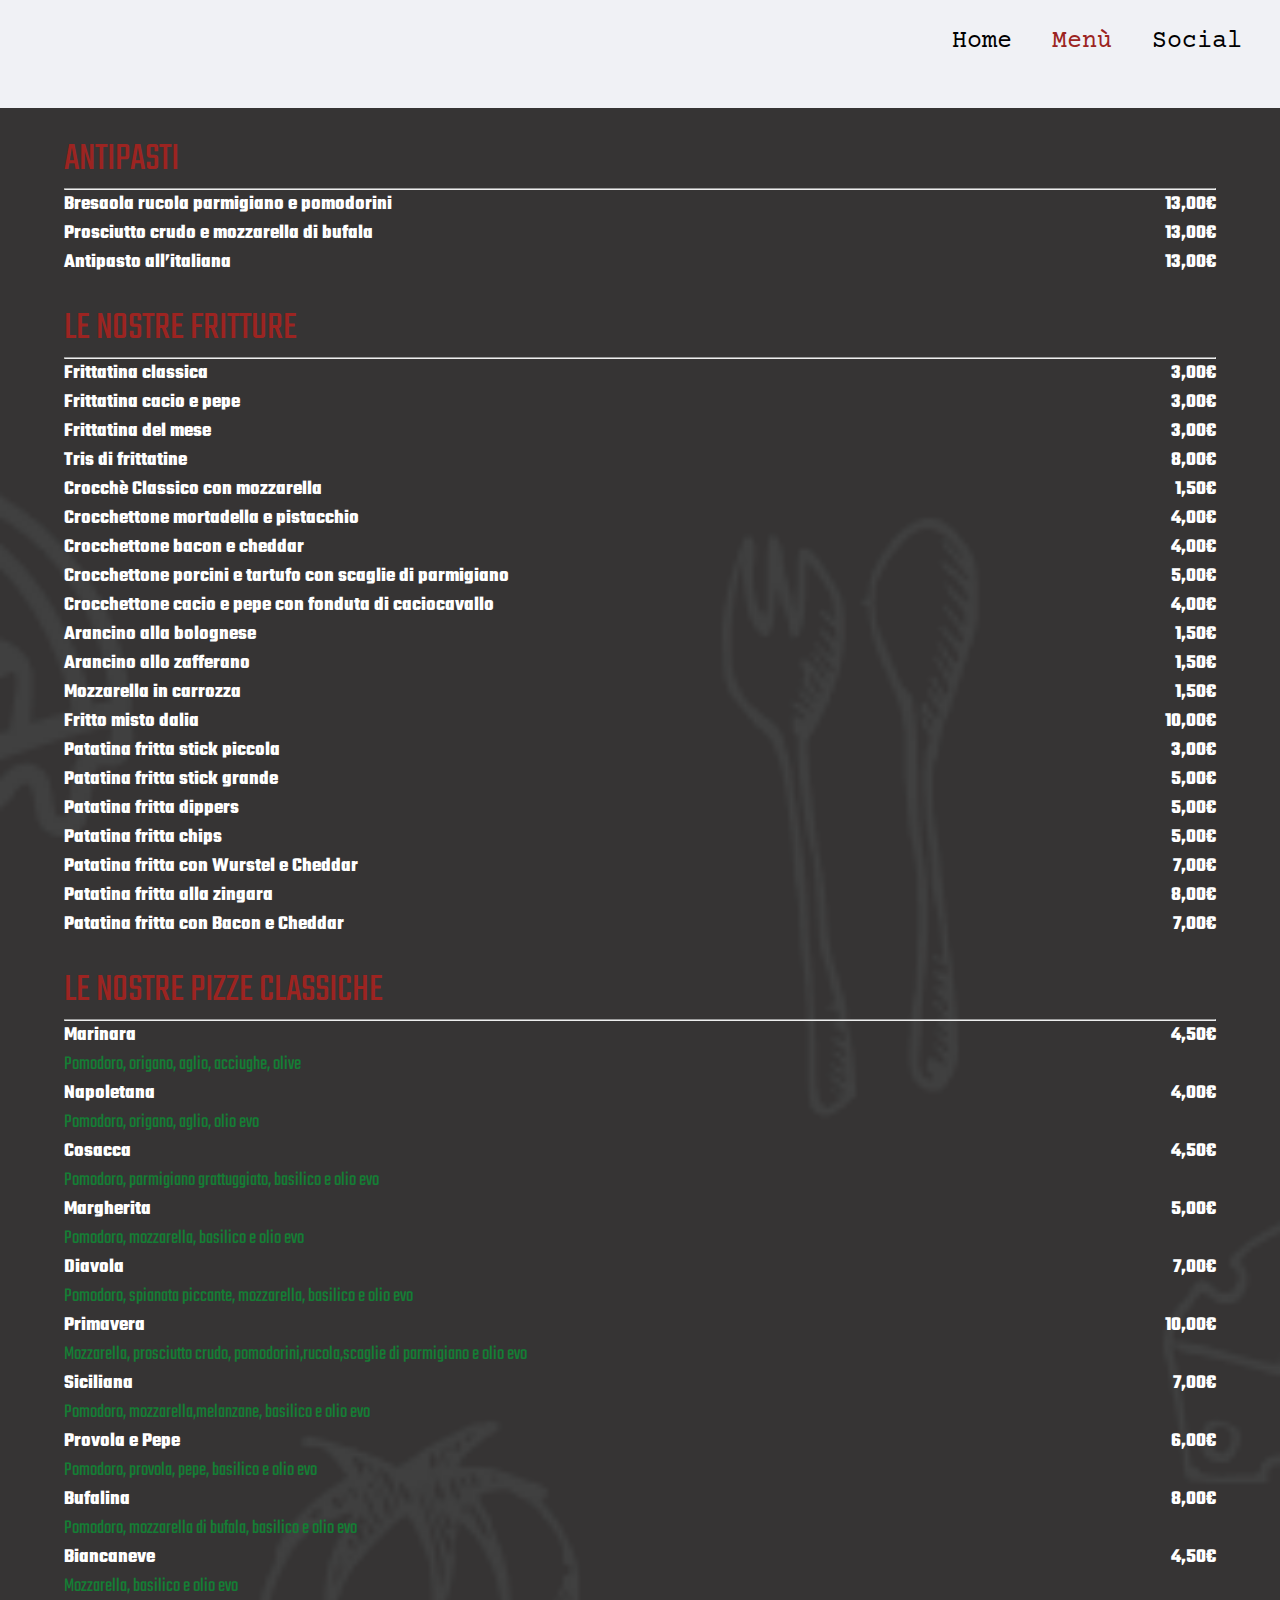
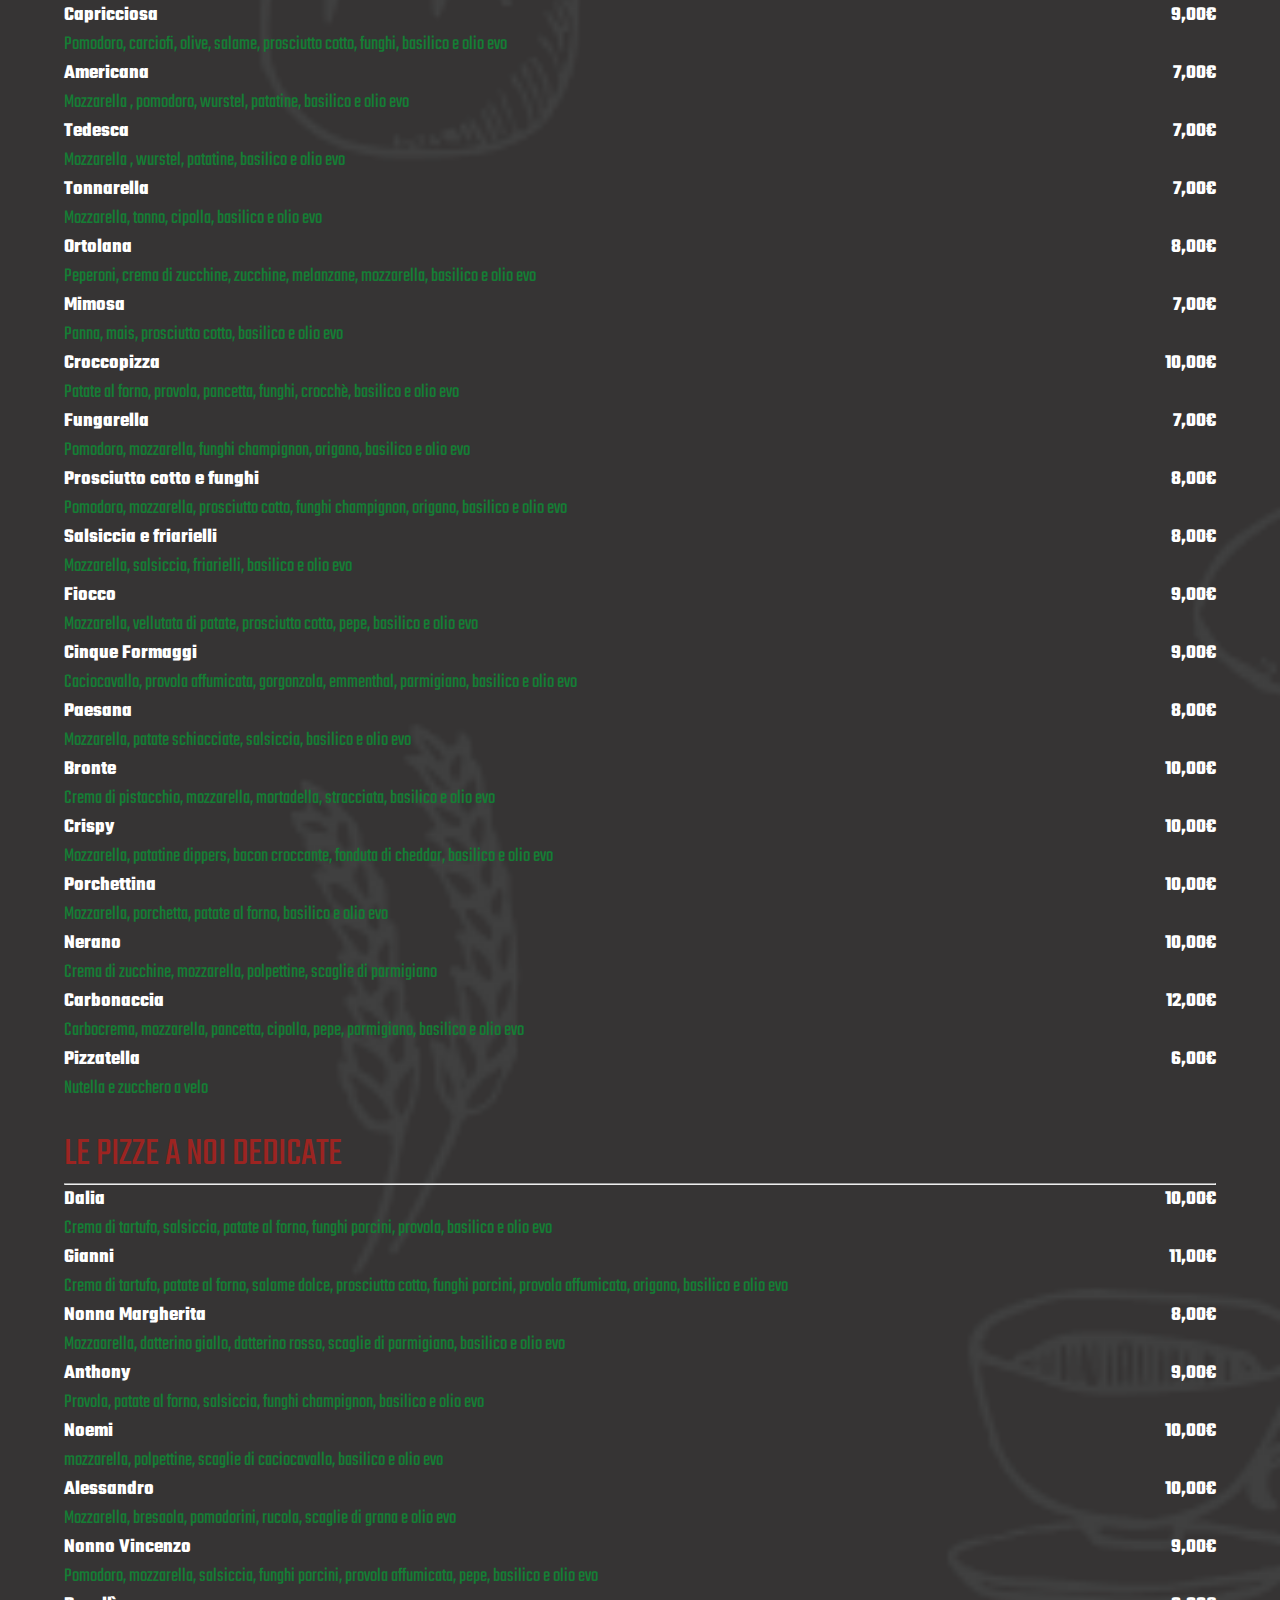
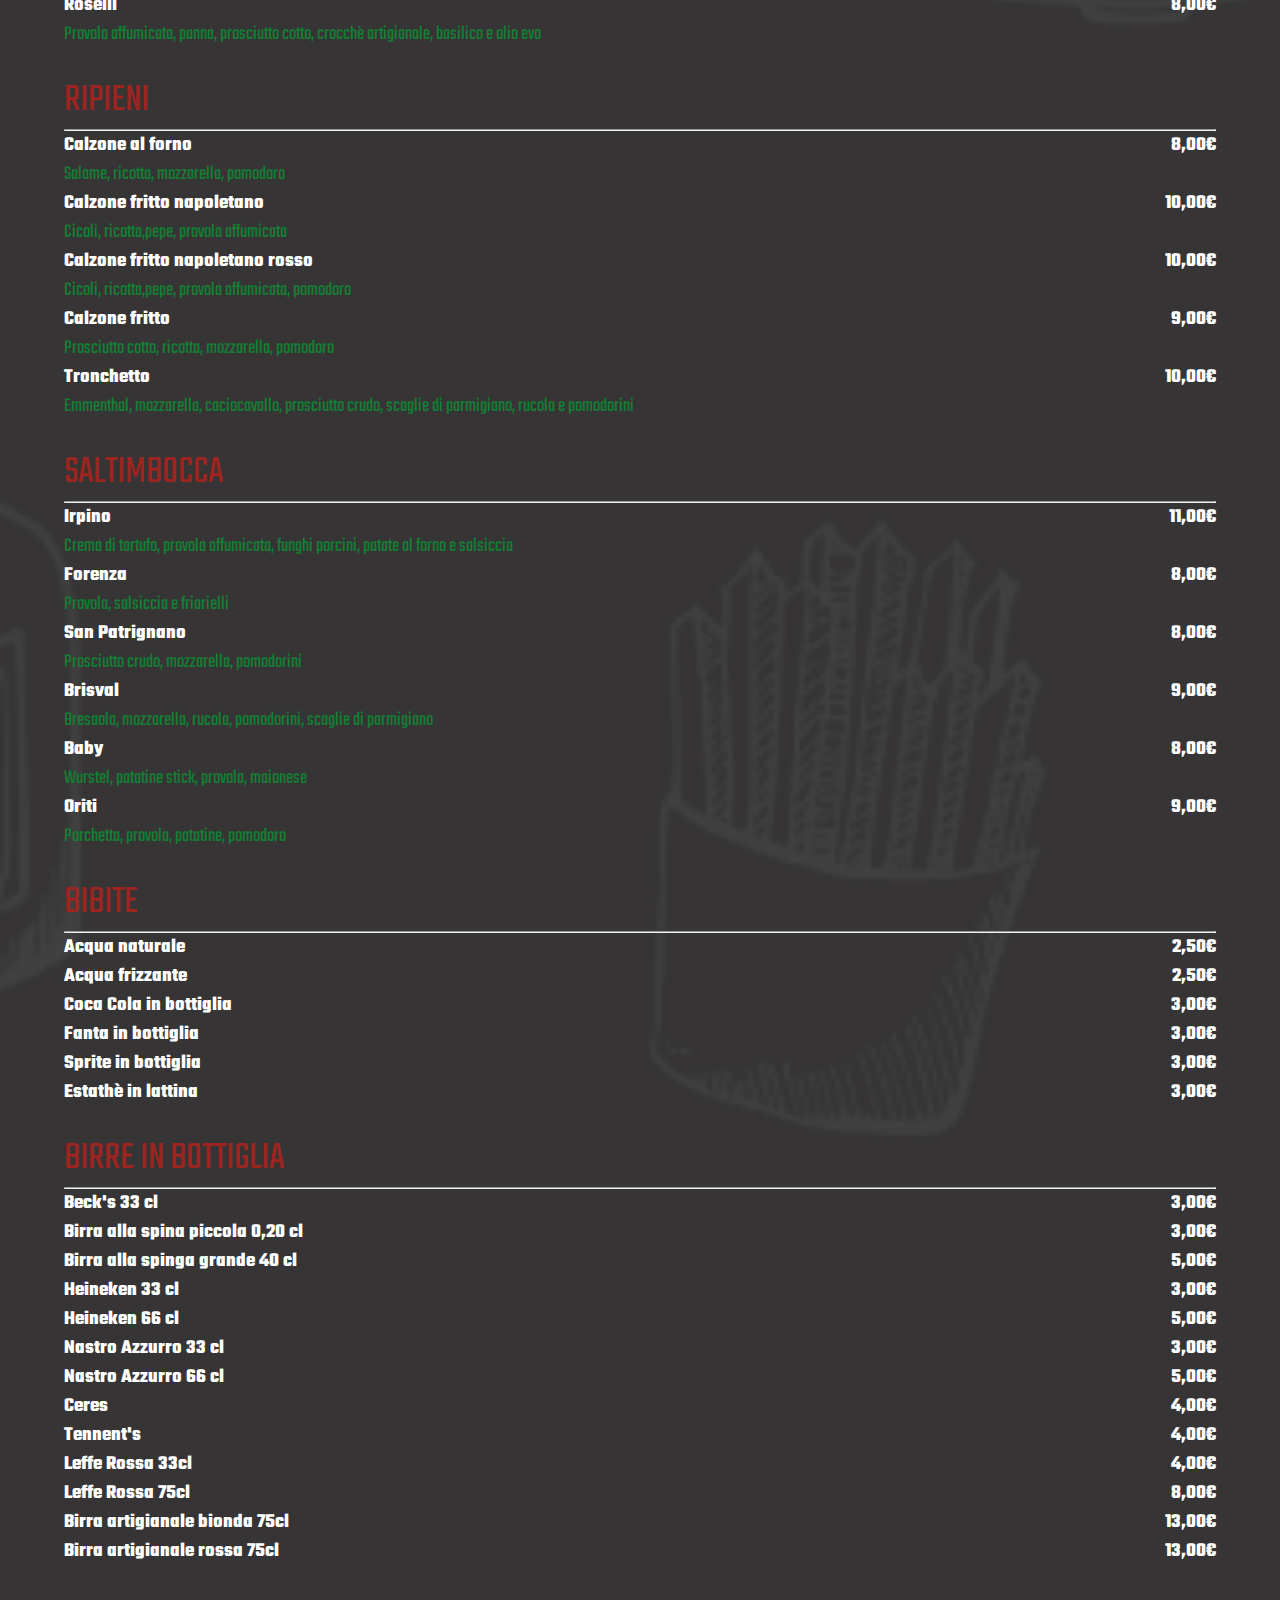
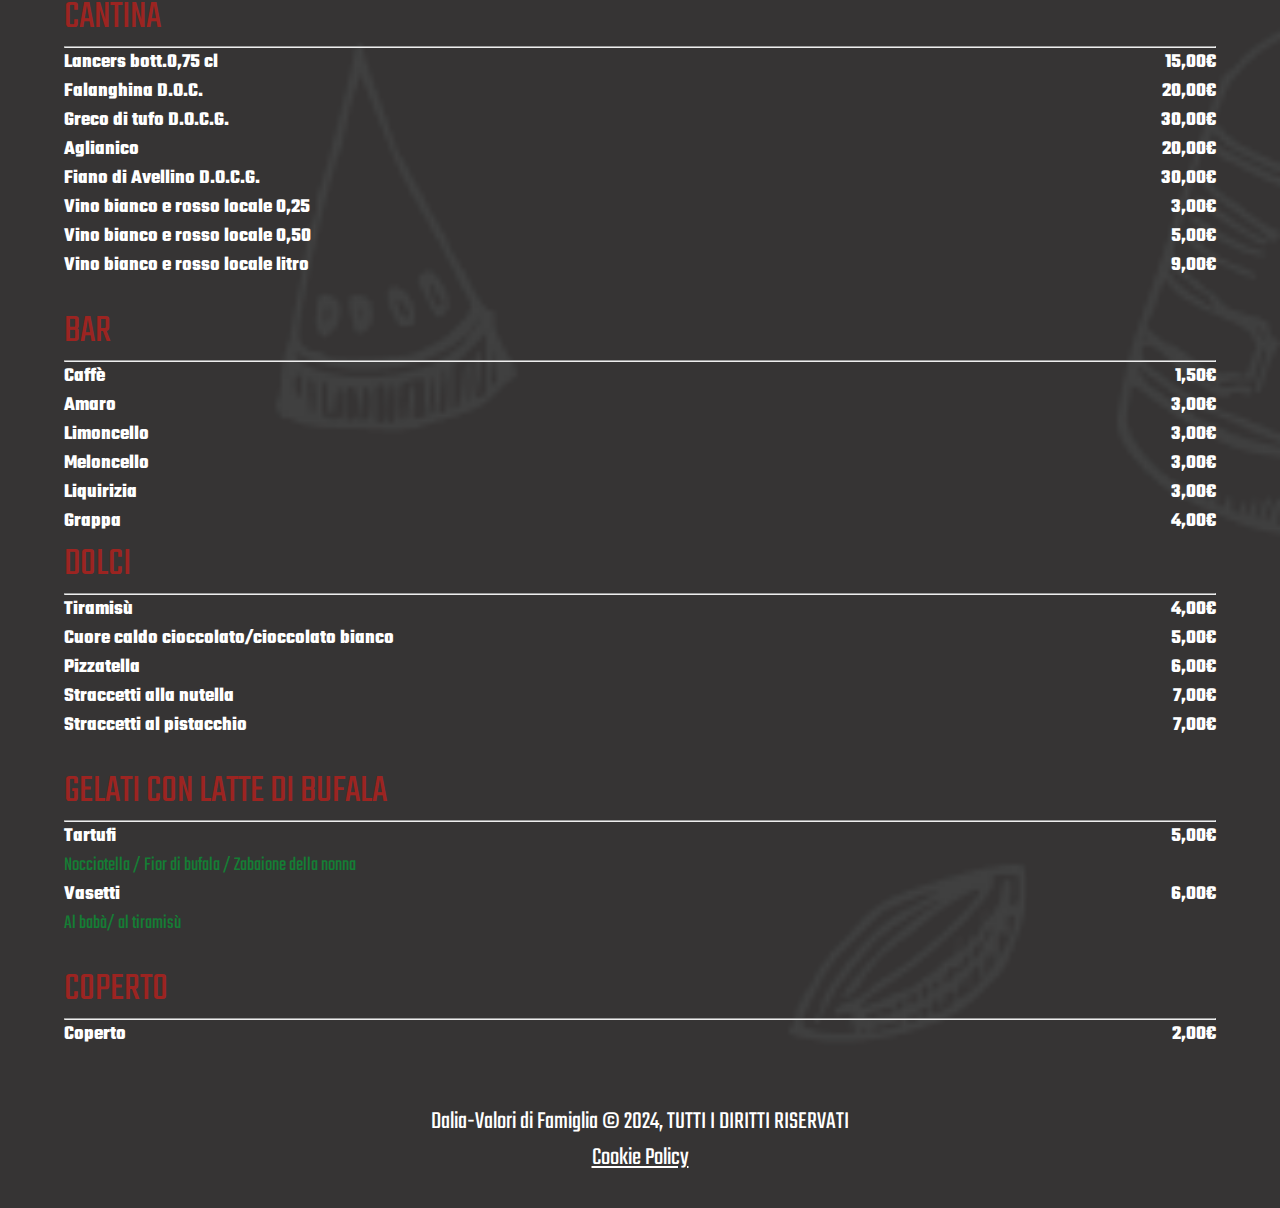
==== menu.html @ bfa96386 "Update menu.html" ====
<!DOCTYPE html>
<html lang="en">
<head>
    <meta charset="UTF-8">
    <meta name="viewport" content="width=device-width, initial-scale=1.0">
    <link rel="stylesheet" href="style.css">
    <link rel="stylesheet" media="screen and (max-width:800px)" href="style_mobile.css">
    <title>Pizzeria Dalia | Menù</title>
    <link rel="preconnect" href="https://fonts.googleapis.com">
    <link rel="preconnect" href="https://fonts.gstatic.com" crossorigin>
    <link href="https://fonts.googleapis.com/css2?family=Courier+Prime:ital,wght@0,400;0,700;1,400;1,700&display=swap" rel="stylesheet">
    <link rel="shortcut icon" href="./img/logo.png" type="image/x-icon">
    <link rel="preconnect" href="https://fonts.googleapis.com">
    <link rel="preconnect" href="https://fonts.gstatic.com" crossorigin>
    <link href="https://fonts.googleapis.com/css2?family=Courier+Prime:ital,wght@0,400;0,700;1,400;1,700&family=Teko:wght@300..700&display=swap" rel="stylesheet">
    <script src="https://kit.fontawesome.com/3a13a0f4da.js" crossorigin="anonymous"></script>
</head>
<body>
    <header>
        <nav>
            <input type="checkbox" id="check">
            <label for="check" class="checkbtn">
              <i class="fas fa-bars"></i> 
            </label>
            <label class="logo">
                <img src="./img/logo_scritta.png" alt="">
            </label>    
            <ul>
              <li><a href="index.html">Home</a></li>
              <li><a href="menu.html" class="current">Menù</a></li>
              <li><a href="https://www.instagram.com/dalia_valori_di_famiglia/" target="_blank">Social</a></li>
            </ul>
          </nav>
    </header>
<section id="max">
    <section id="menu">
        <div class="box">
            <br>
            <p class="title">ANTIPASTI</p>
            <hr>
            <div class="container-menu">
                <div class="pietanza">
                    <p><b><span>Bresaola rucola parmigiano e pomodorini</span> <span>13,00€</span></b></p>
                </div>
                <br>
                <div class="pietanza">
                    <p><b><span>Prosciutto crudo e mozzarella di bufala</span> <span>13,00€</span></b></p>
                </div>
<div class="pietanza">
                    <p><b><span>Antipasto all’italiana</span> <span>13,00€</span></b></p>
                </div>
            </div>
        </div>
   </section>

<section id="max">
    <section id="menu">
        <div class="box">
            <br>
            <p class="title">LE NOSTRE FRITTURE</p>
            <hr>
            <div class="container-menu">
           <div class="pietanza">
                    <p><b><span>Frittatina classica </span> <span>3,00€</span></b></p>
                </div>
                <br>
		<div class="pietanza">
                    <p><b><span>Frittatina cacio e pepe</span> <span>3,00€</span></b></p>
                </div>
                <br>
		<div class="pietanza">
                    <p><b><span>Frittatina del mese</span> <span>3,00€</span></b></p>
                </div>
                <br>
		    <div class="pietanza">
                    <p><b><span>Tris di frittatine</span> <span>8,00€</span></b></p>
                </div>
                <br>
                <div class="pietanza">
                    <p><b><span>Crocchè Classico con mozzarella</span> <span>1,50€</span></b></p>
                </div>
                <br>
                <div class="pietanza">
                    <p><b><span>Crocchettone mortadella e pistacchio</span> <span>4,00€</span></b></p>
                </div>
                <br>
                <div class="pietanza">
                    <p><b><span>Crocchettone bacon e cheddar</span> <span>4,00€</span></b></p>
                </div>
                <br>
                <div class="pietanza">
                    <p><b><span>Crocchettone porcini e tartufo con scaglie di parmigiano</span> <span>5,00€</span></b></p>
                </div>
                <br>
                <div class="pietanza">
                    <p><b><span>Crocchettone cacio e pepe con fonduta di caciocavallo</span> <span>4,00€</span></b></p>
                </div>
                <br>
		 <div class="pietanza">
                 <p><b><span>Arancino alla bolognese</span> <span>1,50€</span></b></p>
                </div>
                <br>
                <div class="pietanza">
                 <p><b><span>Arancino allo zafferano</span> <span>1,50€</span></b></p>
		 </div>
                <br>
		<div class="pietanza">
                <p><b><span>Mozzarella in carrozza</span> <span>1,50€</span></b></p>
                </div>
                <br>
		<div class="pietanza">
                    <p><b><span>Fritto misto dalia</span> <span>10,00€</span></b></p>
                </div>
                <br>
		<div class="pietanza">
                <p><b><span>Patatina fritta stick piccola</span> <span>3,00€</span></b></p>
           	</div>
          	<br>
                <div class="container-menu">
                <div class="pietanza">
                <p><b><span>Patatina fritta stick grande</span> <span>5,00€</span></b></p>
                </div>
                <br>
                <div class="pietanza">
                <p><b><span>Patatina fritta dippers</span> <span>5,00€</span></b></p>
                </div>
                <br>
                <div class="pietanza">
                <p><b><span>Patatina fritta chips</span> <span>5,00€</span></b></p>
                </div>
                <br>
                <div class="pietanza">
                <p><b><span>Patatina fritta con Wurstel e Cheddar</span> <span>7,00€</span></b></p>
                </div>
                <br>
	        <div class="pietanza">
                <p><b><span>Patatina fritta alla zingara </span> <span>8,00€</span></b></p>
            	</div>
            	<br>
            	<div class="pietanza">
                <p><b><span>Patatina fritta con Bacon e Cheddar</span> <span>7,00€</span></b></p>
            </div>
        </div>
    </div>
</section>






<section id="menu">
    <div class="box">
        <br>
        <p class="title">LE NOSTRE PIZZE CLASSICHE</p>
        <hr>
        <div class="container-menu">
            <div class="pietanza">
                <p><b><span>Marinara</span> <span>4,50€</span></b></p>
                <p><span class="color-pietanza">Pomodoro, origano, aglio, acciughe, olive</span></p>
            </div>
            <br>
              <div class="pietanza">
                <p><b><span>Napoletana</span> <span>4,00€</span></b></p>
                <p><span class="color-pietanza">Pomodoro, origano, aglio, olio evo</span></p>
            </div>
            <br>
            <div class="pietanza">
                <p><b><span>Cosacca</span> <span>4,50€</span></b></p>
                <p><span class="color-pietanza">Pomodoro, parmigiano grattuggiato, basilico e olio evo</span></p>
            </div>
            <br>
            <div class="pietanza">
                <p><b><span>Margherita</span><span>5,00€</span></b></p>
                <p><span class="color-pietanza">Pomodoro, mozzarella, basilico e olio evo</span></p>
            </div>
            <br>
            <div class="pietanza">
                <p><b><span>Diavola</span><span>7,00€</span></b></p>
                <p><span class="color-pietanza">Pomodoro, spianata piccante, mozzarella, basilico e olio evo</span></p>
            </div>
            <br>
		 <div class="pietanza">
                <p><b><span>Primavera</span><span>10,00€</span></b></p>
                <p><span class="color-pietanza">Mozzarella, prosciutto crudo, pomodorini,rucola,scaglie di parmigiano e olio evo</span></p>
            </div>
            <br>
              <div class="pietanza">
                <p><b><span>Siciliana</span><span>7,00€</span></b></p>
                <p><span class="color-pietanza">Pomodoro, mozzarella,melanzane, basilico e olio evo</span></p>
            </div>
            <br>
            <div class="pietanza">
                <p><b><span>Provola e Pepe</span> <span>6,00€</span></b></p>
                <p><span class="color-pietanza">Pomodoro, provola, pepe, basilico e olio evo</span></p>
            </div>
            <br>
            <div class="pietanza">
                <p><b><span>Bufalina</span><span>8,00€</span></b></p>
                <p><span class="color-pietanza">Pomodoro, mozzarella di bufala, basilico e olio evo</span></p>
            </div>
            <br> 
	    <div class="pietanza">
	    <p><b><span>Biancaneve</span><span>4,50€</span></b></p>
	    <p><span class="color-pietanza"> Mozzarella, basilico e olio evo</span></p>
            </div>
            <br>
            <div class="pietanza">
                <p><b><span>Capricciosa</span><span>9,00€</span></b></p>
                <p><span class="color-pietanza">Pomodoro, carciofi, olive, salame, prosciutto cotto, funghi, basilico e olio evo</span></p>
            </div>
            <br>
            <div class="pietanza">
                <p><b><span>Americana</span><span>7,00€</span></b></p>
                <p><span class="color-pietanza">Mozzarella , pomodoro, wurstel, patatine, basilico e olio evo</span></p>
            </div>
            <br>
             <div class="pietanza">
                <p><b><span>Tedesca</span><span>7,00€</span></b></p>
                <p><span class="color-pietanza">Mozzarella , wurstel, patatine, basilico e olio evo</span></p>
            </div>
            <br>
            <div class="pietanza">
                <p><b><span>Tonnarella</span><span>7,00€</span></b></p>
                <p><span class="color-pietanza">Mozzarella, tonno, cipolla, basilico e olio evo</span></p>
            </div>
            <br>
             <div class="pietanza">
                <p><b><span>Ortolana</span><span>8,00€</span></b></p>
                <p><span class="color-pietanza">Peperoni, crema di zucchine, zucchine, melanzane, mozzarella, basilico e olio evo</span></p>
            </div>
            <br>
             <div class="pietanza">
                <p><b><span>Mimosa</span><span>7,00€</span></b></p>
                <p><span class="color-pietanza">Panna, mais, prosciutto cotto, basilico e olio evo</span></p>
            </div>
            <br>
            <div class="pietanza">
                <p><b><span>Croccopizza</span><span>10,00€</span></b></p>
                <p><span class="color-pietanza">Patate al forno, provola, pancetta, funghi, crocchè, basilico e olio evo</span></p>
            </div>
            <br>
            <div class="pietanza">
                <p><b><span>Fungarella</span><span>7,00€</span></b></p>
                <p><span class="color-pietanza">Pomodoro, mozzarella, funghi champignon, origano, basilico e olio evo</span></p>
            </div>
            <br>
            <div class="pietanza">
                <p><b><span>Prosciutto cotto e funghi</span><span>8,00€</span></b></p>
                <p><span class="color-pietanza">Pomodoro, mozzarella, prosciutto cotto, funghi champignon, origano, basilico e olio evo</span></p>
            </div>
            <br>
		<div class="pietanza">
                <p><b><span>Salsiccia e friarielli</span><span>8,00€</span></b></p>
                <p><span class="color-pietanza">Mozzarella, salsiccia, friarielli, basilico e olio evo</span></p>
            </div>
            <br>
             <div class="pietanza">
                <p><b><span>Fiocco</span><span>9,00€</span></b></p>
                <p><span class="color-pietanza">Mozzarella, vellutata di patate, prosciutto cotto, pepe, basilico e olio evo</span></p>
            </div>
            <br>
            <div class="pietanza">
                <p><b><span>Cinque Formaggi</span><span>9,00€</span></b></p>
                <p><span class="color-pietanza">Caciocavallo, provola affumicata, gorgonzola, emmenthal, parmigiano, basilico e olio evo</span></p>
            </div>
            <br>
             <div class="pietanza">
                <p><b><span>Paesana</span><span>8,00€</span></b></p>
                <p><span class="color-pietanza">Mozzarella, patate schiacciate, salsiccia, basilico e olio evo</span></p>
            </div>
            <br>
            <div class="pietanza">
                <p><b><span>Bronte</span><span>10,00€</span></b></p>
                <p><span class="color-pietanza">Crema di pistacchio, mozzarella, mortadella, stracciata, basilico e olio evo</span></p>
            </div>
            <br>
             <div class="pietanza">
                <p><b><span>Crispy</span><span>10,00€</span></b></p>
                <p><span class="color-pietanza">Mozzarella, patatine dippers, bacon croccante, fonduta di cheddar, basilico e olio evo</span></p>
            </div>
            <br>
             <div class="pietanza">
                <p><b><span>Porchettina</span><span>10,00€</span></b></p>
                <p><span class="color-pietanza">Mozzarella, porchetta, patate al forno, basilico e olio evo</span></p>
            </div>
            <br>
            <div class="pietanza">
                <p><b><span>Nerano</span><span>10,00€</span></b></p>
                <p><span class="color-pietanza">Crema di zucchine, mozzarella, polpettine, scaglie di parmigiano</span></p>
            </div>
            <br>
            <div class="pietanza">
                <p><b><span>Carbonaccia</span><span>12,00€</span></b></p>
                <p><span class="color-pietanza">Carbocrema, mozzarella, pancetta, cipolla, pepe, parmigiano, basilico e olio evo</span></p>
            </div>
            <br>
            <div class="pietanza">
                <p><b><span>Pizzatella</span><span>6,00€</span></b></p>
                <p><span class="color-pietanza">Nutella e zucchero a velo</span></p>
            </div>
        </div>
    </div>
</section>

   <section id="menu">
    <div class="box">
        <br>
        <p class="title">LE PIZZE A NOI DEDICATE</p>
        <hr>
        <div class="container-menu">
		<div class="pietanza">
                <p><b><span>Dalia</span><span>10,00€</span></b></p>
                <p><span class="color-pietanza">Crema di tartufo, salsiccia, patate al forno, funghi porcini, provola, basilico e olio evo</span></p>
            </div>
            <br>
            <div class="pietanza">
                <p><b><span>Gianni</span><span>11,00€</span></b></p>
                <p><span class="color-pietanza">Crema di tartufo, patate al forno, salame dolce, prosciutto cotto, funghi porcini, provola affumicata, origano, basilico e olio evo</span></p>
            </div>
            <br>
		<div class="pietanza">
                <p><b><span>Nonna Margherita</span><span>8,00€</span></b></p>
                <p><span class="color-pietanza">Mozzaarella, datterino giallo, datterino rosso, scaglie di parmigiano, basilico e olio evo</span></p>
            </div>
            <br>
            <div class="pietanza">
                <p><b><span>Anthony</span><span>9,00€</span></b></p>
                <p><span class="color-pietanza">Provola, patate al forno, salsiccia, funghi champignon, basilico e olio evo</span></p>
            </div>
            <br>
            <div class="pietanza">
                <p><b><span>Noemi</span><span>10,00€</span></b></p>
                <p><span class="color-pietanza">mozzarella, polpettine, scaglie di caciocavallo, basilico e olio evo</span></p>
            </div>
            <br>
            <div class="pietanza">
                <p><b><span>Alessandro</span><span>10,00€</span></b></p>
                <p><span class="color-pietanza">Mozzarella, bresaola, pomodorini, rucola, scaglie di grana e olio evo</span></p>
            </div>
            <br>
            <div class="pietanza">
                <p><b><span>Nonno Vincenzo</span><span>9,00€</span></b></p>
                <p><span class="color-pietanza">Pomodoro, mozzarella, salsiccia, funghi porcini, provola affumicata, pepe, basilico e olio evo</span></p>
            </div>
		<br>
            <div class="pietanza">
                <p><b><span>Rosellì</span><span>8,00€</span></b></p>
                <p><span class="color-pietanza">Provola affumicata, panna, prosciutto cotto, crocchè artigianale, basilico e olio evo</span></p>
            </div>
        </div>
    </div>
</section>

<section id="menu">
    <div class="box">
        <br>
        <p class="title">RIPIENI</p>
        <hr>
        <div class="container-menu">
            <div class="pietanza">
                <p><b><span>Calzone al forno</span><span>8,00€</span></b></p>
                <p><span class="color-pietanza">Salame, ricotta, mozzarella, pomodoro</span></p>
            </div>
            <br>
            <div class="pietanza">
                <p><b><span>Calzone fritto napoletano</span><span>10,00€</span></b></p>
                <p><span class="color-pietanza">Cicoli, ricotta,pepe, provola affumicata</span></p>
            </div>
            <br>
            <div class="pietanza">
                <p><b><span>Calzone fritto napoletano rosso</span><span>10,00€</span></b></p>
                <p><span class="color-pietanza">Cicoli, ricotta,pepe, provola affumicata, pomodoro</span></p>
            </div>
            <br>
            <div class="pietanza">
                <p><b><span>Calzone fritto</span><span>9,00€</span></b></p>
                <p><span class="color-pietanza">Prosciutto cotto, ricotta, mozzarella, pomodoro</span></p>
            </div>
            <br>
            <div class="pietanza">
                <p><b><span>Tronchetto</span><span>10,00€</span></b></p>
                <p><span class="color-pietanza">Emmenthal, mozzarella, caciocavallo, prosciutto crudo, scaglie di parmigiano, rucola e pomodorini</span></p>
            </div>
        </div>
    </div>
</section>

<section id="menu">
    <div class="box">
        <br>
        <p class="title">SALTIMBOCCA</p>
        <hr>
        <div class="container-menu">
		<div class="pietanza">
                <p><b><span>Irpino</span><span>11,00€</span></b></p>
                <p><span class="color-pietanza">Crema di tartufo, provola affumicata, funghi porcini, patate al forno e salsiccia </span></p>
            </div>
            <br>
	<div class="pietanza">
                <p><b><span>Forenza</span><span>8,00€</span></b></p>
                <p><span class="color-pietanza">Provola, salsiccia e friarielli</span></p>
            </div>
            <br>
           <div class="pietanza">
                <p><b><span>San Patrignano</span><span>8,00€</span></b></p>
                <p><span class="color-pietanza">Prosciutto crudo, mozzarella, pomodorini</span></p>
            </div>
            <br>
            <div class="pietanza">
                <p><b><span>Brisval</span><span>9,00€</span></b></p>
                <p><span class="color-pietanza">Bresaola, mozzarella, rucola, pomodorini, scaglie di parmigiano</span></p>
            </div>
            <br>
            <div class="pietanza">
                <p><b><span>Baby</span><span>8,00€</span></b></p>
                <p><span class="color-pietanza">Wurstel, patatine stick, provola, maionese</span></p>
            </div>
            <br>
            <div class="pietanza">
                <p><b><span>Oriti</span><span>9,00€</span></b></p>
                <p><span class="color-pietanza">Porchetta, provola, patatine, pomodoro</span></p>
            </div>
            <br>
        </div>
    </div>
</section>


<section id="menu">
    <div class="box">
        <br>
        <p class="title">BIBITE</p>
        <hr>
        <div class="container-menu">
            <div class="pietanza">
                <p><b><span>Acqua naturale</span><span>2,50€</span></b></p>
            </div>
            <br>
            <div class="pietanza">
                <p><b><span>Acqua frizzante</span><span>2,50€</span></b></p>
            </div>
            <br>
            <div class="pietanza">
                <p><b><span>Coca Cola in bottiglia</span><span>3,00€</span></b></p>
            </div>
            <br>
            <div class="pietanza">
                <p><b><span>Fanta in bottiglia</span><span>3,00€</span></b></p>
            </div>
            <br>
             <div class="pietanza">
                <p><b><span>Sprite in bottiglia</span> <span>3,00€</span></b></p>
            </div>
            <br>
             <div class="pietanza">
                <p><b><span >Estathè in lattina</span> <span>3,00€</span></b></p>       
            </div>
        </div>
    </div>
</section>

<section id="menu">
    <div class="box">
        <br>
        <p class="title">BIRRE IN BOTTIGLIA</p>
        <hr>
        <div class="container-menu">
            <div class="pietanza">
                <p><b><span>Beck's 33 cl</span> <span>3,00€</span></b></p>
            </div>
            <br>
		<div class="pietanza">
                <p><b><span>Birra alla spina piccola 0,20 cl</span> <span>3,00€</span></b></p>
            </div>
            <br>
		<div class="pietanza">
                <p><b><span>Birra alla spinga grande 40 cl</span> <span>5,00€</span></b></p>
            </div>
            <br>
            <div class="pietanza">
                <p><b><span>Heineken 33 cl</span> <span>3,00€</span></b></p>
            </div>
            <br>
            <div class="pietanza">
                <p><b><span>Heineken 66 cl</span> <span>5,00€</span></b></p>
            </div>
            <br>
            <div class="pietanza">
                <p><b><span>Nastro Azzurro 33 cl</span> <span>3,00€</span></b></p>
            </div>
            <br>
            <div class="pietanza">
                <p><b><span>Nastro Azzurro 66 cl</span> <span>5,00€</span></b></p>
            </div>
            <br>
            <div class="pietanza">
                <p><b><span>Ceres</span> <span>4,00€</span></b></p>
            </div>
            <br>
            <div class="pietanza">
                <p><b><span>Tennent's</span> <span>4,00€</span></b></p>
            </div>
            <br>
            <div class="pietanza">
                <p><b><span>Leffe Rossa 33cl</span> <span>4,00€</span></b></p>
            </div>
            <br>
            <div class="pietanza">
                <p><b><span>Leffe Rossa 75cl</span> <span>8,00€</span></b></p>
            </div>
            <br>
            <div class="pietanza">
                <p><b><span>Birra artigianale bionda 75cl</span> <span>13,00€</span></b></p>
            </div>
            <br>
            <div class="pietanza">
                <p><b><span>Birra artigianale rossa 75cl</span> <span>13,00€</span></b></p>
            </div>
        </div>
    </div>
</section>


<section id="menu">
    <div class="box">
        <br>
        <p class="title">CANTINA</p>
        <hr>
        <div class="container-menu">
            <div class="pietanza">
                <p><b><span>Lancers bott.0,75 cl</span> <span>15,00€</span></b></p>
            </div>
            <br>
            <div class="pietanza">
                <p><b><span>Falanghina D.O.C.</span> <span>20,00€</span></b></p>
            </div>
            <br>
            <div class="pietanza">
                <p><b><span>Greco di tufo D.O.C.G.</span> <span>30,00€</span></b></p>
            </div>
            <br>
            <div class="pietanza">
                <p><b><span>Aglianico</span> <span>20,00€</span></b></p>
            </div>
            <br>
            <div class="pietanza">
                <p><b><span>Fiano di Avellino D.O.C.G.</span> <span>30,00€</span></b></p>
            </div>
            <br>
            <div class="pietanza">
                <p><b><span>Vino bianco e rosso locale 0,25 </span> <span>3,00€</span></b></p>
            </div>
		<div class="pietanza">
                <p><b><span>Vino bianco e rosso locale 0,50 </span> <span>5,00€</span></b></p>
            </div>
		<div class="pietanza">
                <p><b><span>Vino bianco e rosso locale litro </span> <span>9,00€</span></b></p>
            </div>
        </div>
    </div>
</section>
<section id="menu">
    <div class="box">
        <br>
        <p class="title">BAR</p>
        <hr>
        <div class="container-menu">
            <div class="pietanza">
                <p><b><span>Caffè</span> <span>1,50€</span></b></p>
            </div>
            <br>
            <div class="pietanza">
                <p><b><span>Amaro</span> <span>3,00€</span></b></p>
            </div>
            <br>
		 <div class="pietanza">
                <p><b><span> Limoncello </span> <span>3,00€</span></b></p>
            </div>
            <br>
		 <div class="pietanza">
                <p><b><span> Meloncello </span> <span>3,00€</span></b></p>
            </div>
            <br>
		 <div class="pietanza">
                <p><b><span> Liquirizia </span> <span>3,00€</span></b></p>
            </div>
            <br>
            <div class="pietanza">
                <p><b><span>Grappa</span> <span>4,00€</span></b></p>
            </div>
        </div>
    </div>
</section>


    <section id="menu">
    <div class="box">
        <p class="title">DOLCI</p>
        <hr>
        <div class="container-menu">
            <div class="pietanza">
                <p><b><span>Tiramisù</span> <span>4,00€</span></b></p>
            </div>
            <br>
            <div class="pietanza">
                <p><b><span>Cuore caldo cioccolato/cioccolato bianco</span> <span>5,00€</span></b></p>
            </div>
            <br>
            <div class="pietanza">
                <p><b><span>Pizzatella</span> <span>6,00€</span></b></p>
            </div>
            <br>
            <div class="pietanza">
                <p><b><span>Straccetti alla nutella</span> <span>7,00€</span></b></p>
            </div>
            <br>
            <div class="pietanza">
                <p><b><span>Straccetti al pistacchio</span> <span>7,00€</span></b></p>
            </div>
        </div>
    </div>
</section>

<section id="menu">
    <div class="box">
        <br>
        <p class="title">GELATI CON LATTE DI BUFALA</p>
        <hr>
        <div class="container-menu">
            <div class="pietanza">
                <p><b><span>Tartufi</span> <span>5,00€</span></b></p>
                <p><span class="color-pietanza">Nocciotella / Fior di bufala / Zabaione della nonna</span></p>
            </div>
            <br>
              <div class="pietanza">
                <p><b><span>Vasetti</span> <span>6,00€</span></b></p>
                <p><span class="color-pietanza">Al babà/ al tiramisù</span></p>
            </div>
            <br>
</section>
<section id="menu">
    <div class="box">
        <br>
        <p class="title">COPERTO </p>
        <hr>
        <div class="container-menu">
            <div class="pietanza">
                <p><b><span>Coperto</span> <span> 2,00€</span></b></p>
            </div>
        </div>
        <br>
    </div>
</section>

	<footer>
        <div class="foot">
            <p>
                Dalia-Valori di Famiglia © 2024, TUTTI I DIRITTI RISERVATI
            </p>
            <div class="document">
                <a href="./doc/Cookie_Policy.pdf" target="_blank" class="cookie">Cookie Policy</a>
            </div>
        </div>
    </footer>

</body>
</html>
---- style.css ----
*{
    padding: 0;
    margin: 0;
    font-family: "Teko", sans-serif;
}

body{
    background-color: #000000;
}

.color{
    color: #9c2421;
}

/*Home*/
/*NavBar*/

nav{
    height: 12vh;
    width: 100%;
    background: #F0F1F5;
    font-size: 30px;
}

.logo img{
    padding-top: 1rem;
    padding-left: 0.5rem;
    width: 12rem;
}

.logo img{
    width: 30%;
}

nav ul{
    float: right;
    margin-right: 20px;
}

nav ul li{
    display: inline-block;
    line-height: 80px;
    margin: 0 5px;
}

nav ul li a{
    color: #000000;
    font-size: 25px;
    padding: 7px 13px;
    border-radius: 3px;
    text-decoration: none;
    font-family: "Courier Prime", monospace;
}

a.current,a:hover{
    color: #9c2421;
    transition: 0.2s;
}

.checkbtn{
    font-size: 30px;
    color: #9c2421;
    float: right;
    margin-right: 40px;
    line-height: 80px;
    cursor: pointer;
    display: none;
}

#check{
    display: none;
}

/*Presentazione*/
#presentation {
    height: 20vh;
    padding:10rem 0;
    color: #ffffff;
    background: url(./img/background_home.png) no-repeat center center/cover;
    display: flex;
    justify-content: center;
}

#presentation .container{
    text-align: center;
}

#presentation .container h1{
    text-shadow: 2px 2px #000000;
    font-size: 60px;
}

#presentation .container p{
   color: #9c2421;
   font-family: "Teko", sans-serif;
   text-shadow: 1px 1px #000000;
   font-size: 40px;
}


/*Logo Storia*/

#info .container{
    display: flex;
    color: #ffffff;
}

#info .container .sx img{
    width: 100%;
}

#info .container .dx{
    text-align: center;
    background-color: #363434;
    font-size: 20px;
    padding-top: 2rem;
    padding-bottom: 2rem;
    width: 100%;
}

#info .container .dx h2{
    font-size: 45px;
}

#info .container .dx p{
    font-size: 25px;
}

/*Mappa*/
#maps{
    background: #F0F1F5;
}

#maps .title{
    padding: 1rem;
    text-align: center;
}

#maps .title h2{
    color: #000000;
    font-size: 60px;
}

#maps .container iframe{
    width:100%;
    height:500px;
    filter: blur(1px);
    transition: 0.2s ease-in;
}

#maps .container iframe:hover{
    filter: blur(0px);
    transition: 0.2s ease-in;
}

/*Menù page*/
#max{
    background: url(./img/background_menu.png)no-repeat center center/cover;
}

#menu{
    display: flex;
    justify-content: center;
}

#menu .box{
    width: 90%;
}

#menu .box .title{
    color: #9c2421;
    font-size: 40px;
}

#menu .box .container-menu .pietanza{
    color: #ffffff;
    font-size: 20px;
    width: 100%;

}

#menu .box .container-menu .pietanza b{
    display: flex;
    justify-content: space-between;
}

#menu .box .container-menu .pietanza .color-pietanza{
    color: #157d34;
}

#menu .box .container-menu{
    display: flex;
    justify-content: space-between;
    flex-wrap: wrap;
}

/*Footer*/
.foot{
    height: auto;
    padding-top: 2rem;
    padding-bottom: 2rem;
    text-align: center;
    background: url(./img/footer_background.png) center center/cover no-repeat;
}

.foot p{
    font-family: "Teko", sans-serif;
    font-size: 25px;
    color: #ffffff;
}

.foot .document .cookie{
    color: #ffffff;
    font-size: 25px;
} 

.foot .document .cookie:hover{
    color: #9c2421;
}
---- style_mobile.css ----
.checkbtn{
  display: block;
}

nav{
  height: 12vh;
}

ul{
  position: fixed;
  width: 100%;
  height: 100vh;
  background: #F0F1F5;
  top: 70px;
  left: -100%;
  text-align: center;
  transition: all .5s;
  z-index:1;
}
  
nav ul li{
  display: block;
  margin: 50px 0;
  line-height: 30px;
}

nav ul li a{
  font-size: 35px;
}
  
.logo img{
  width: 65%;
  height: auto;
}
  
a:hover,a.current{
  background: none;
  color: #9c2421;
}
  
#check:checked ~ ul{
  left: 0;
}

/*Home*/
#presentation {
  height: 45vh;
  padding: 3rem 0;
}

#presentation .container{
  text-align: center;
  font-size: 30px;
  max-width: 50%;
  border-radius: 10px;
}

#presentation .container h1{
  text-shadow: 2px 2px #000000;
  font-size: 45px;
}

#presentation .container p{
  color: #9c2421;
  font-family: "Teko", sans-serif;
  text-shadow: 1px 1px #000000;
  font-size: 24px;
}

#info .container{
  display: flex;
  flex-direction: column;
}

#maps .container iframe{
  filter: blur(0px);
}

/*Menù page*/
#max{
  background: url(./img/background-menu-mobile.png);
}

#menu .box .container-menu .pietanza{
  width: 100%;
}

#menu .box .container-menu{
  flex-direction: column;
}
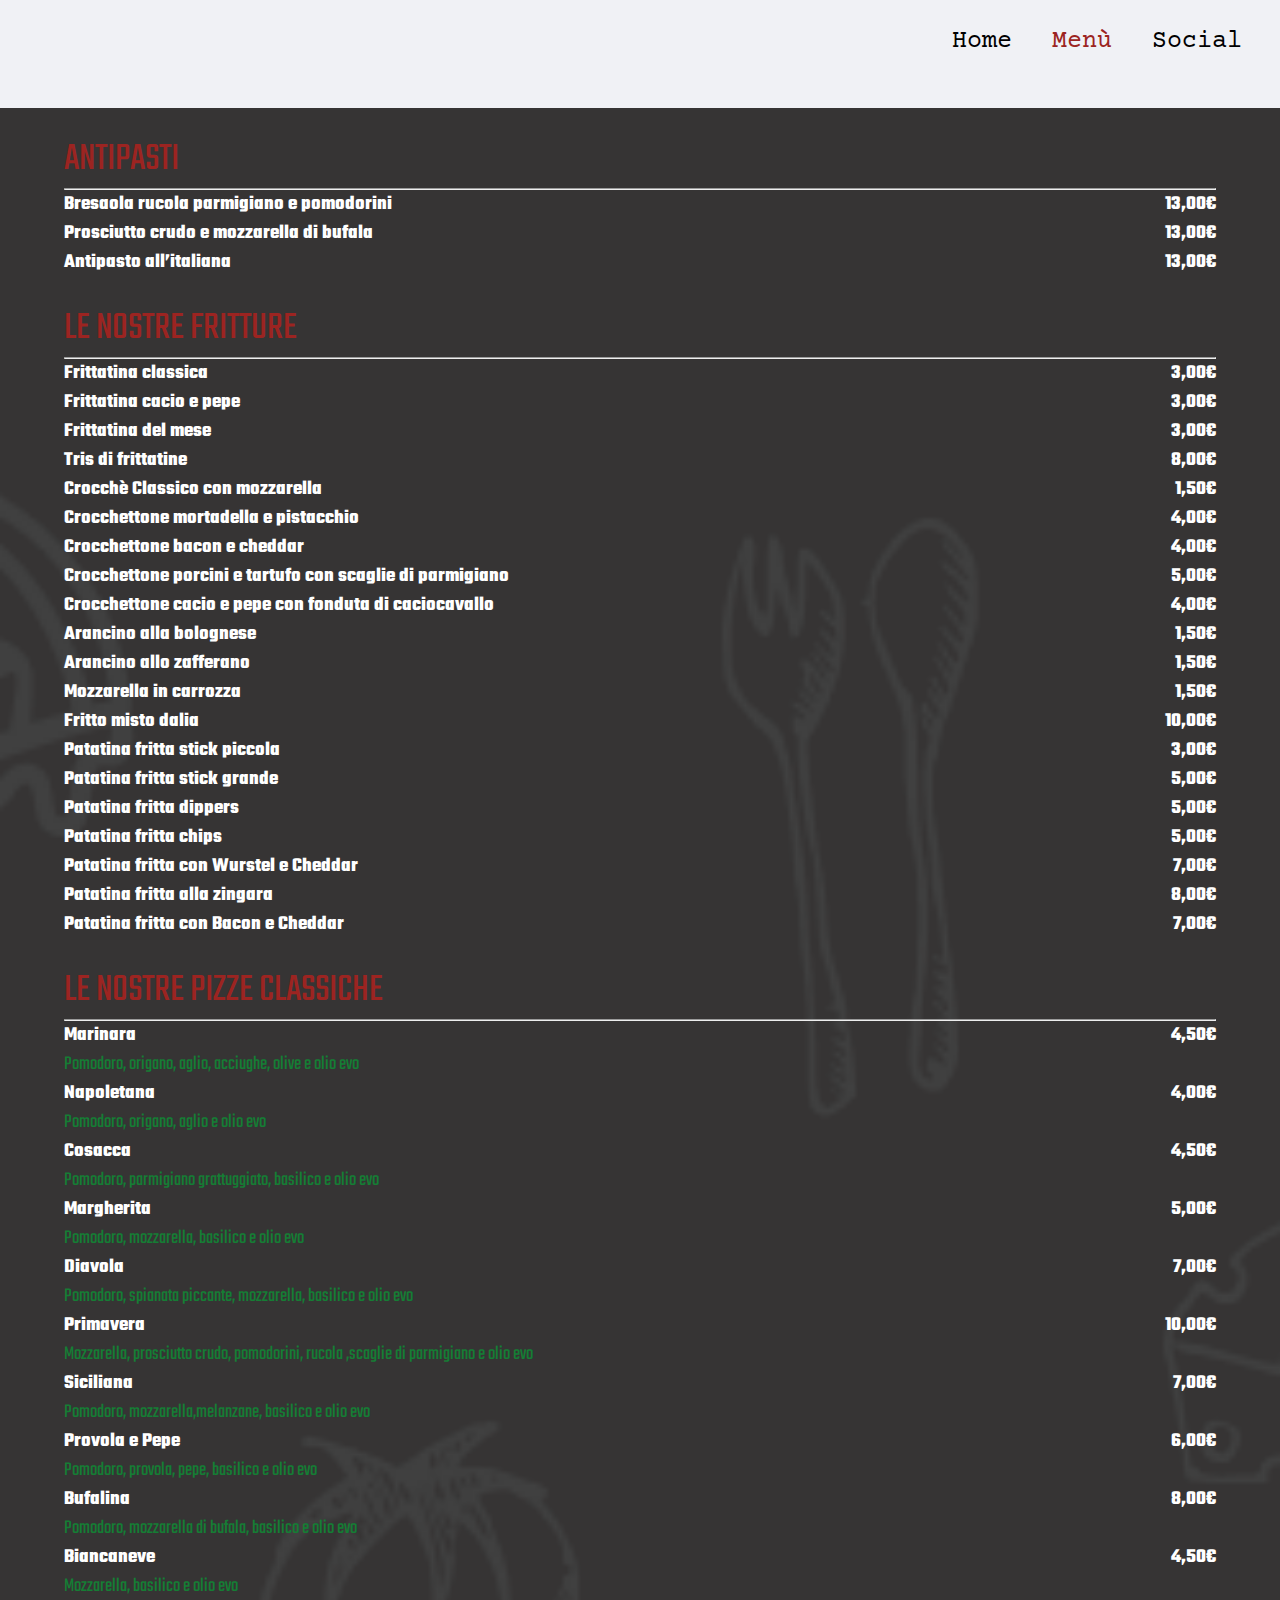
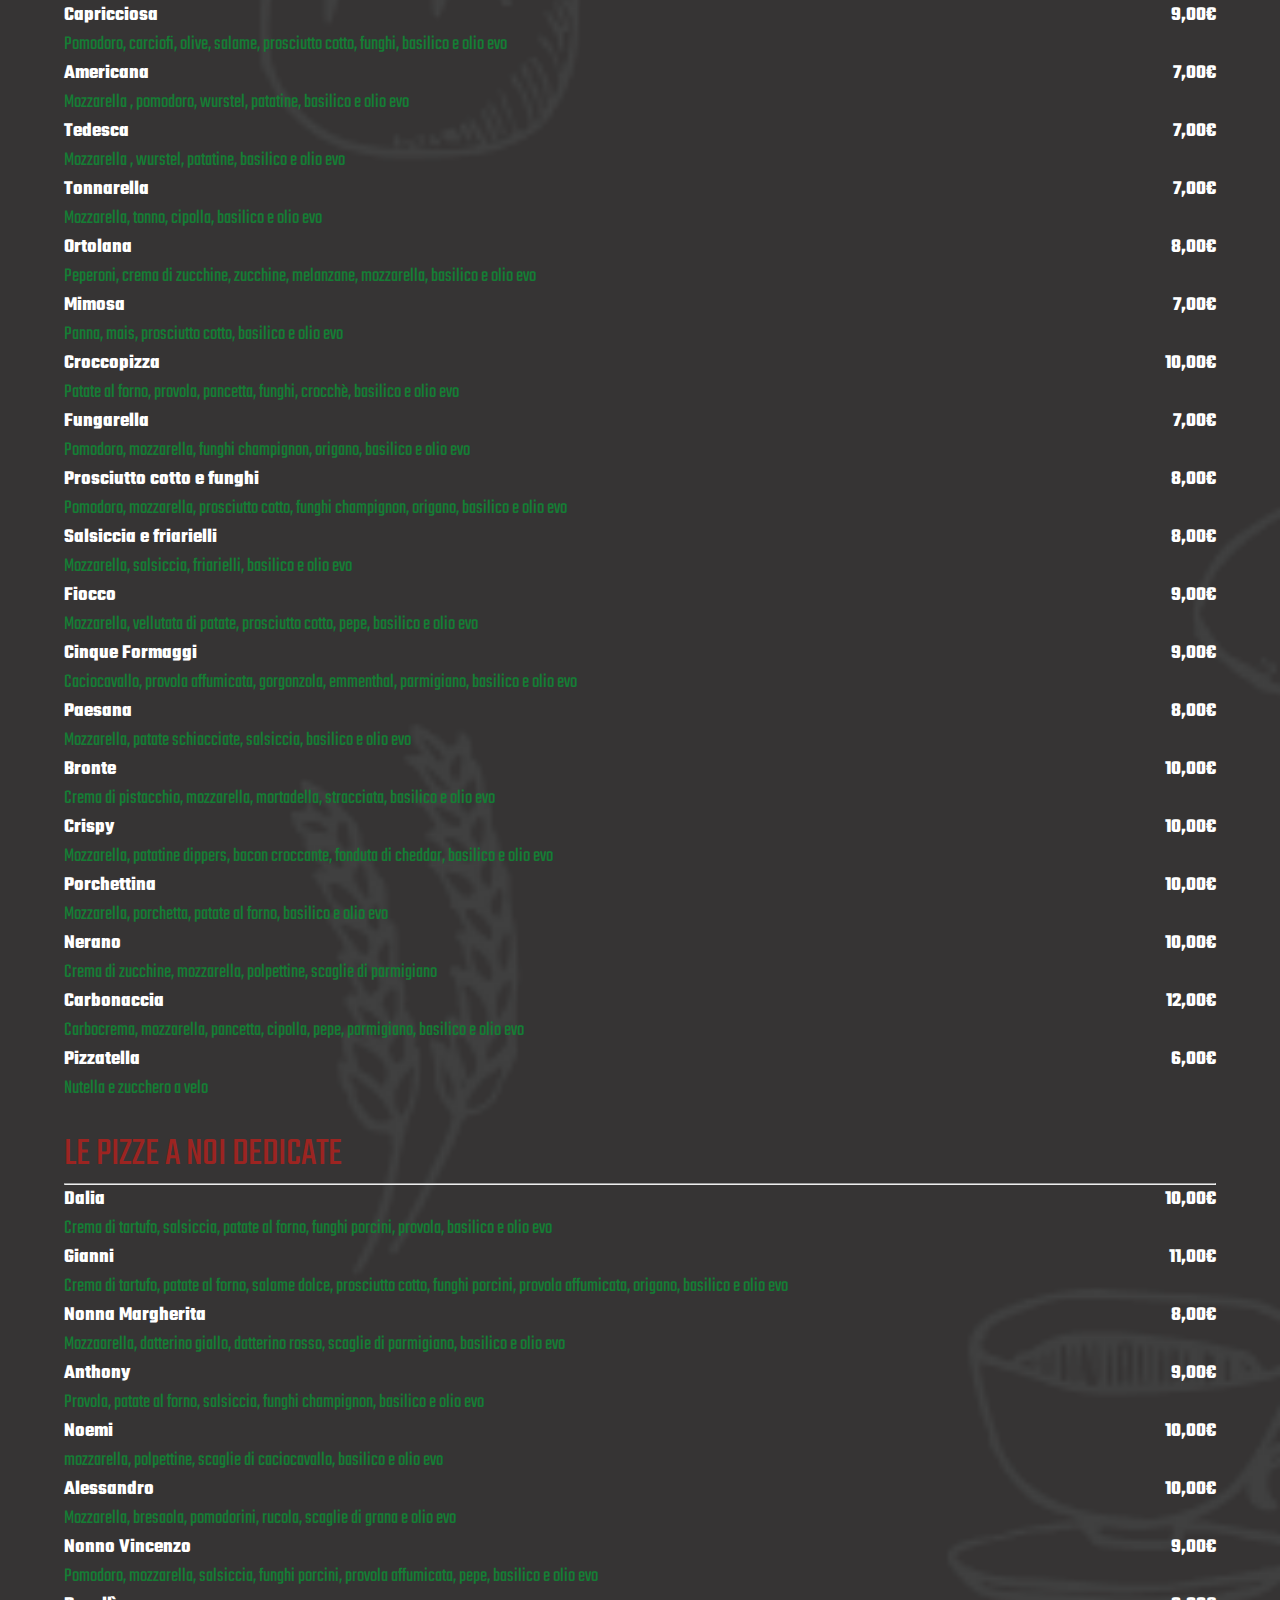
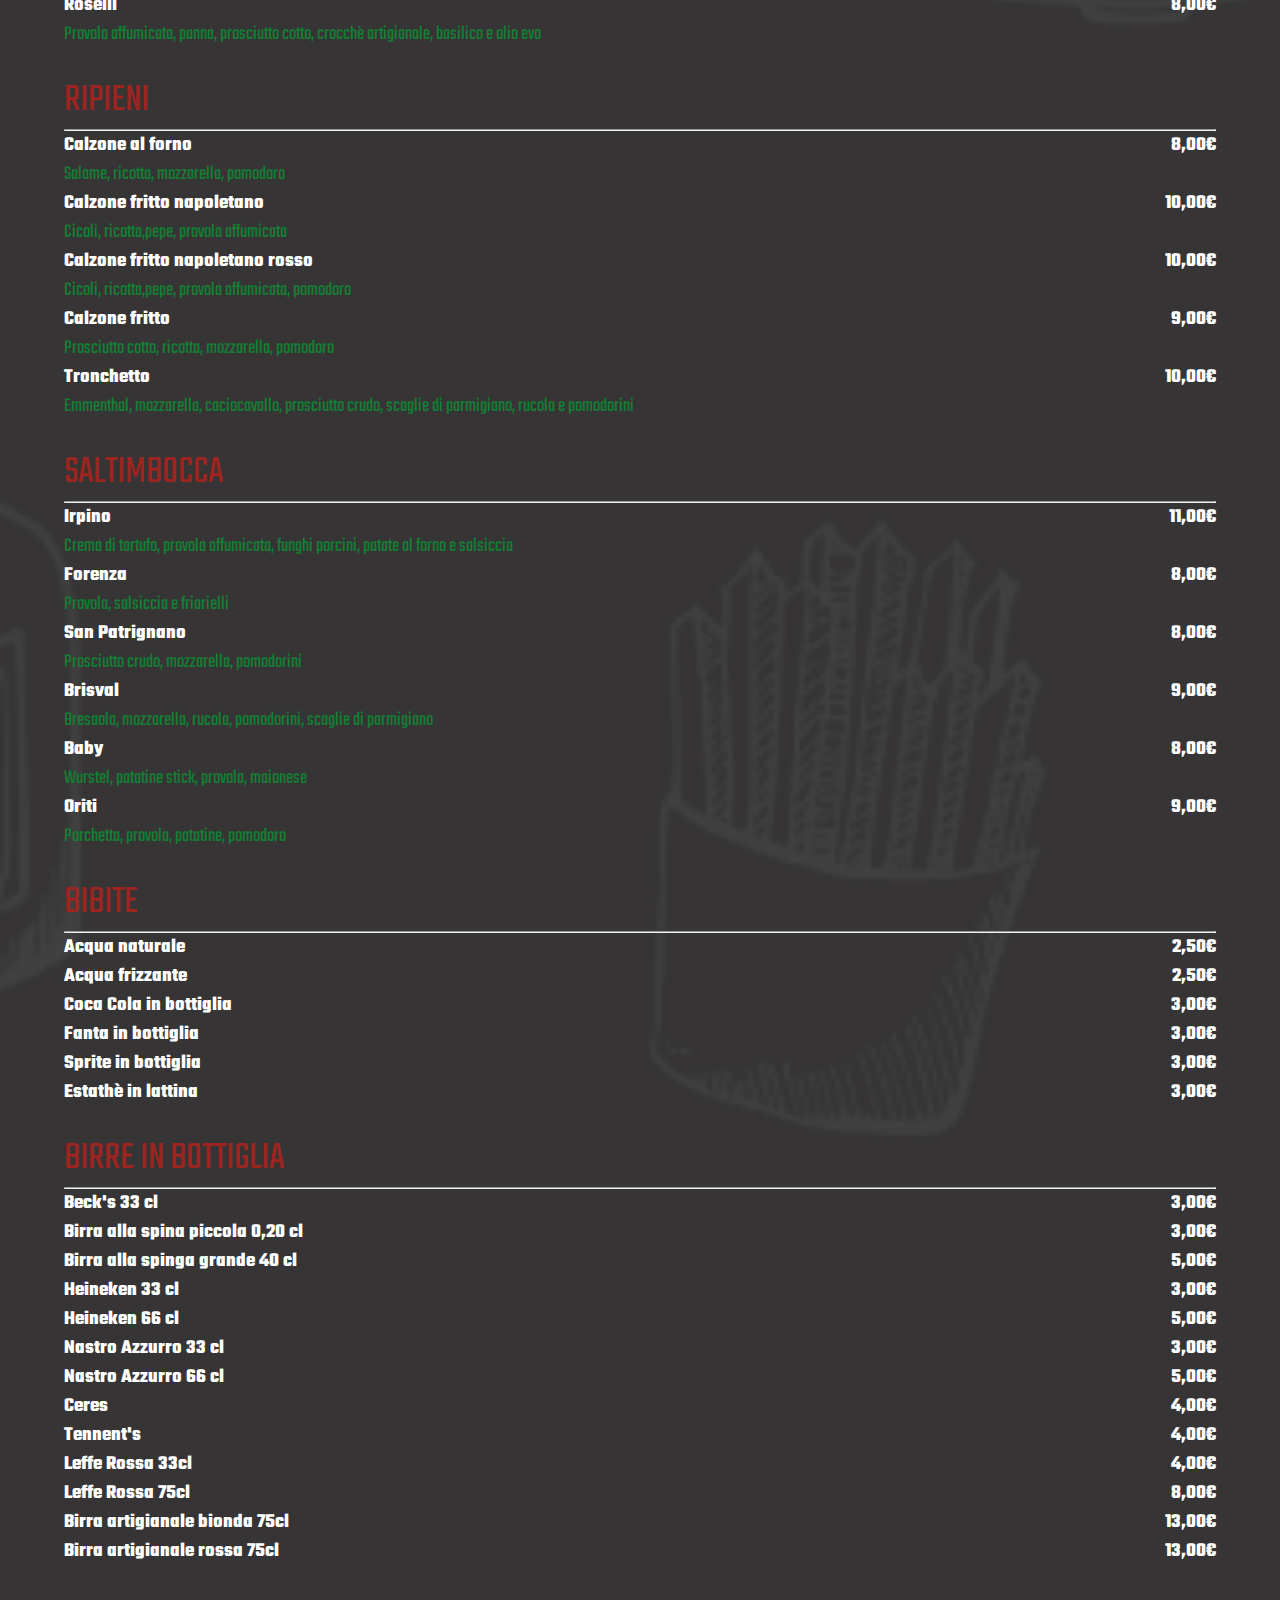
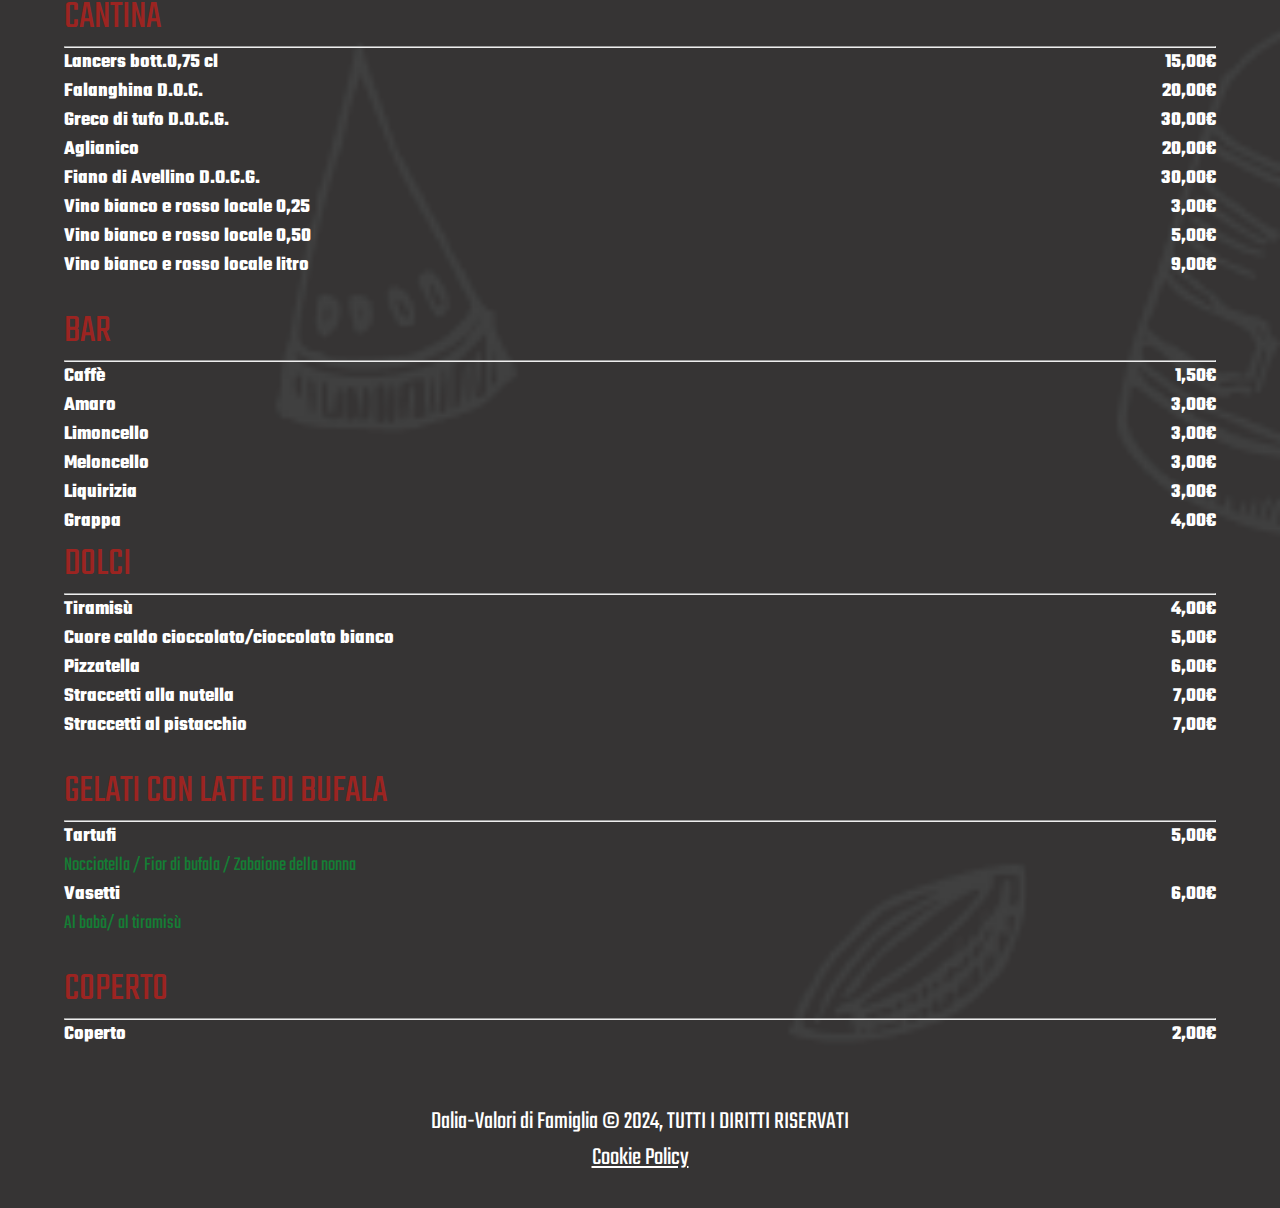
==== commit 7ef58add: "Update menu.html" ====
--- a/menu.html
+++ b/menu.html
@@ -157,12 +157,12 @@
         <div class="container-menu">
             <div class="pietanza">
                 <p><b><span>Marinara</span> <span>4,50€</span></b></p>
-                <p><span class="color-pietanza">Pomodoro, origano, aglio, acciughe, olive</span></p>
+                <p><span class="color-pietanza">Pomodoro, origano, aglio, acciughe, olive e olio evo</span></p>
             </div>
             <br>
               <div class="pietanza">
                 <p><b><span>Napoletana</span> <span>4,00€</span></b></p>
-                <p><span class="color-pietanza">Pomodoro, origano, aglio, olio evo</span></p>
+                <p><span class="color-pietanza">Pomodoro, origano, aglio e olio evo</span></p>
             </div>
             <br>
             <div class="pietanza">
@@ -182,7 +182,7 @@
             <br>
 		 <div class="pietanza">
                 <p><b><span>Primavera</span><span>10,00€</span></b></p>
-                <p><span class="color-pietanza">Mozzarella, prosciutto crudo, pomodorini,rucola,scaglie di parmigiano e olio evo</span></p>
+                <p><span class="color-pietanza">Mozzarella, prosciutto crudo, pomodorini, rucola ,scaglie di parmigiano e olio evo</span></p>
             </div>
             <br>
               <div class="pietanza">
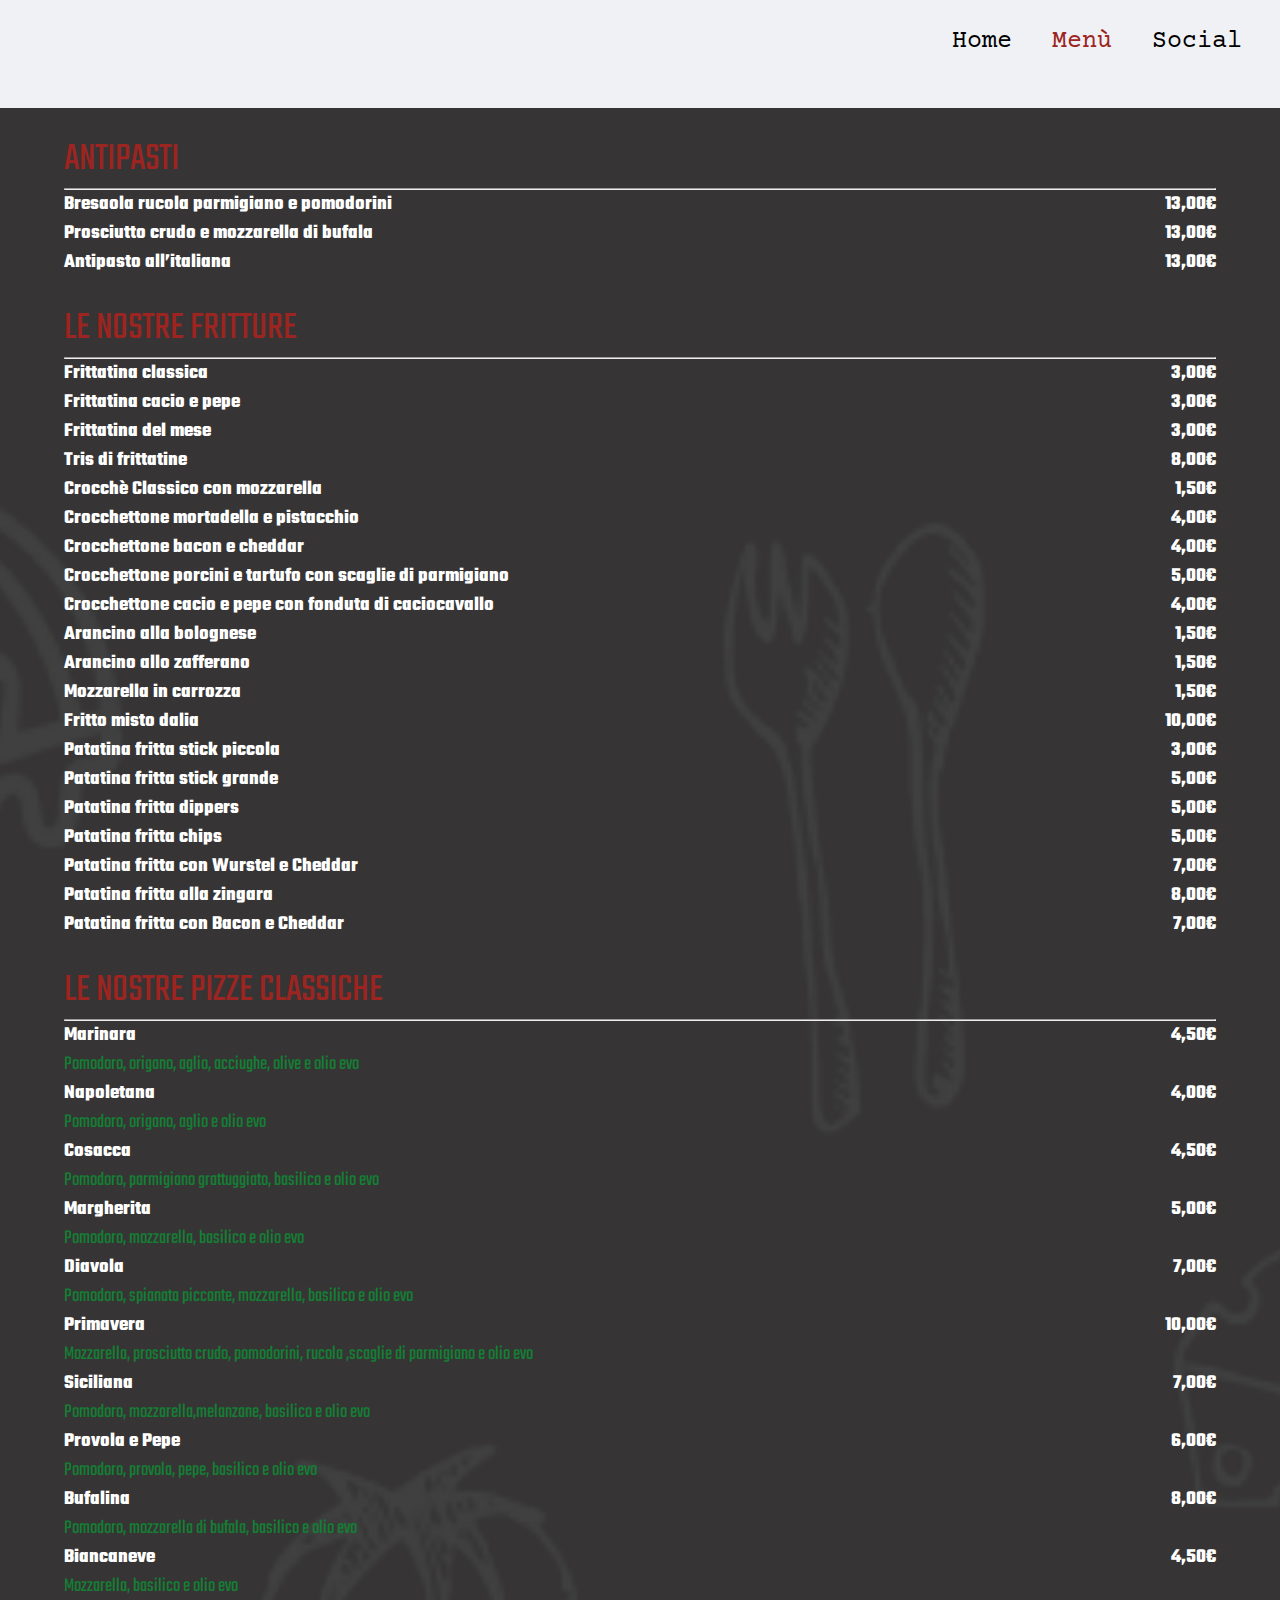
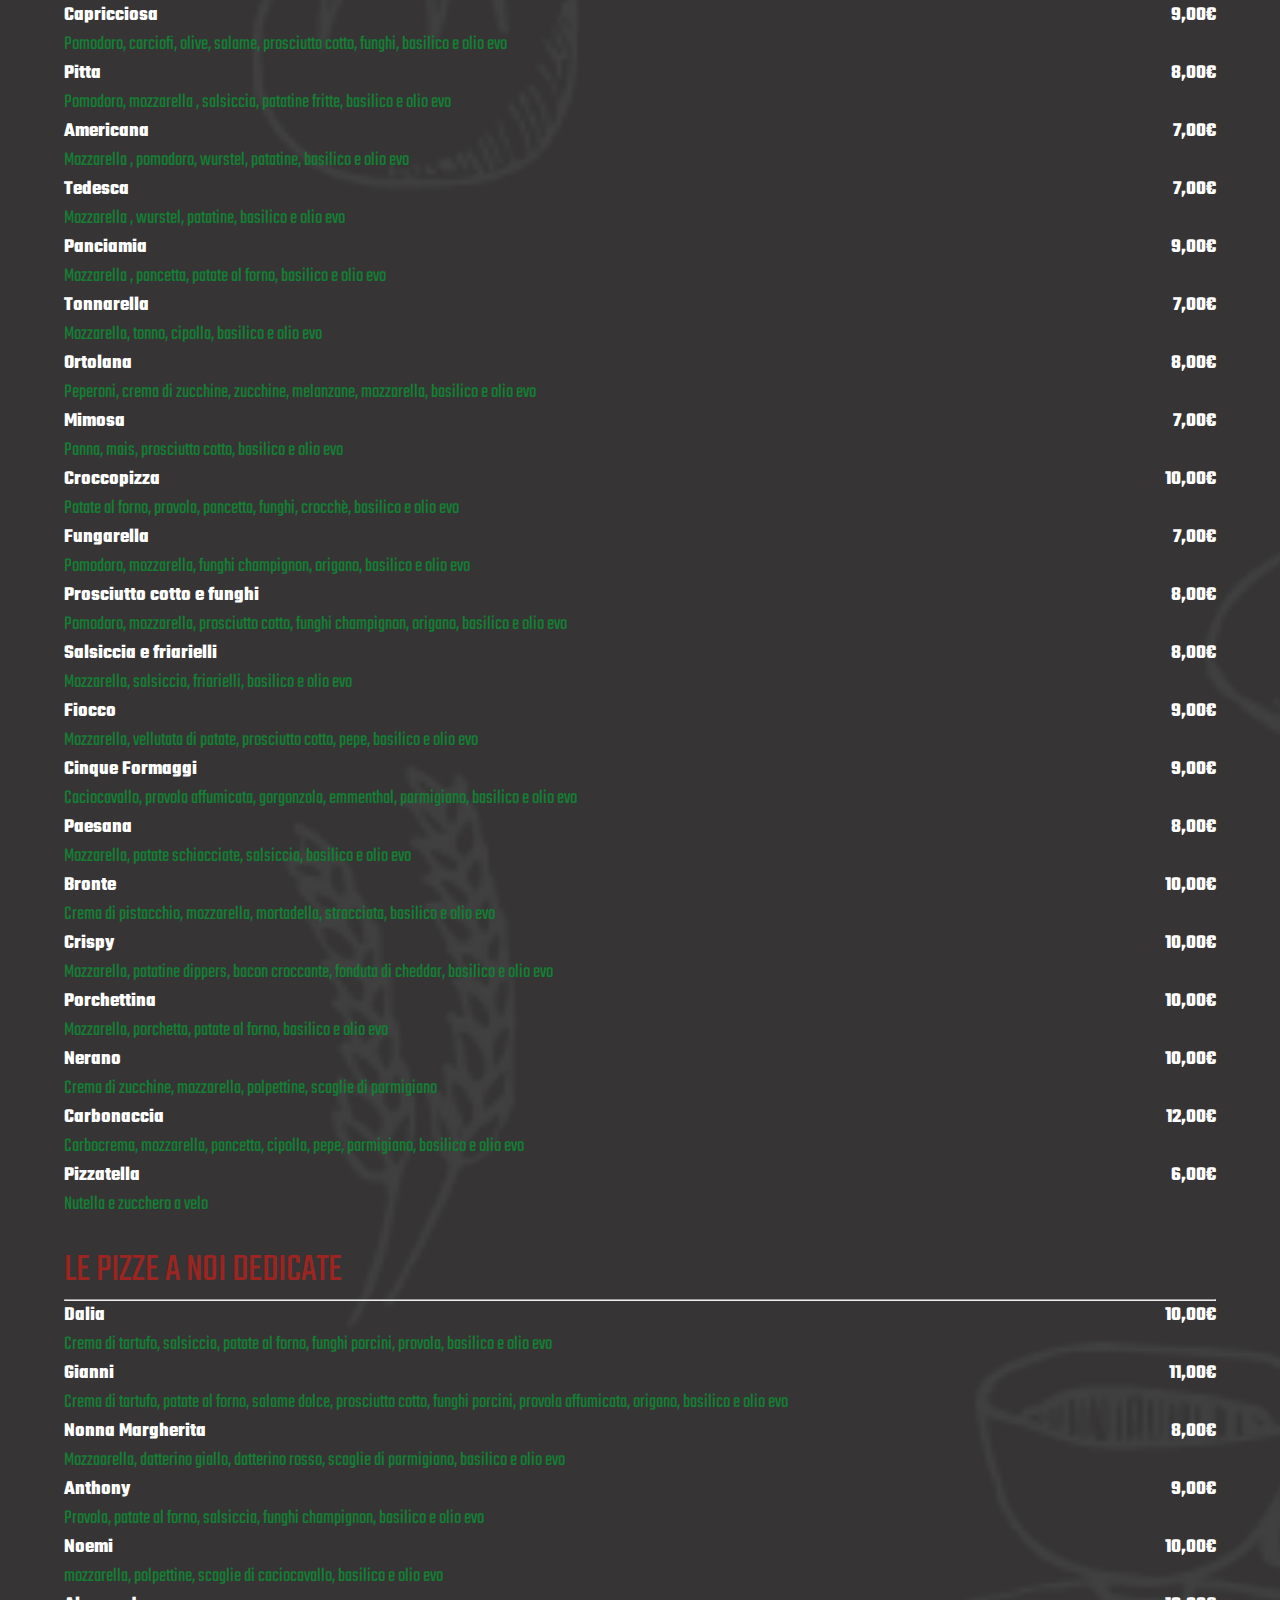
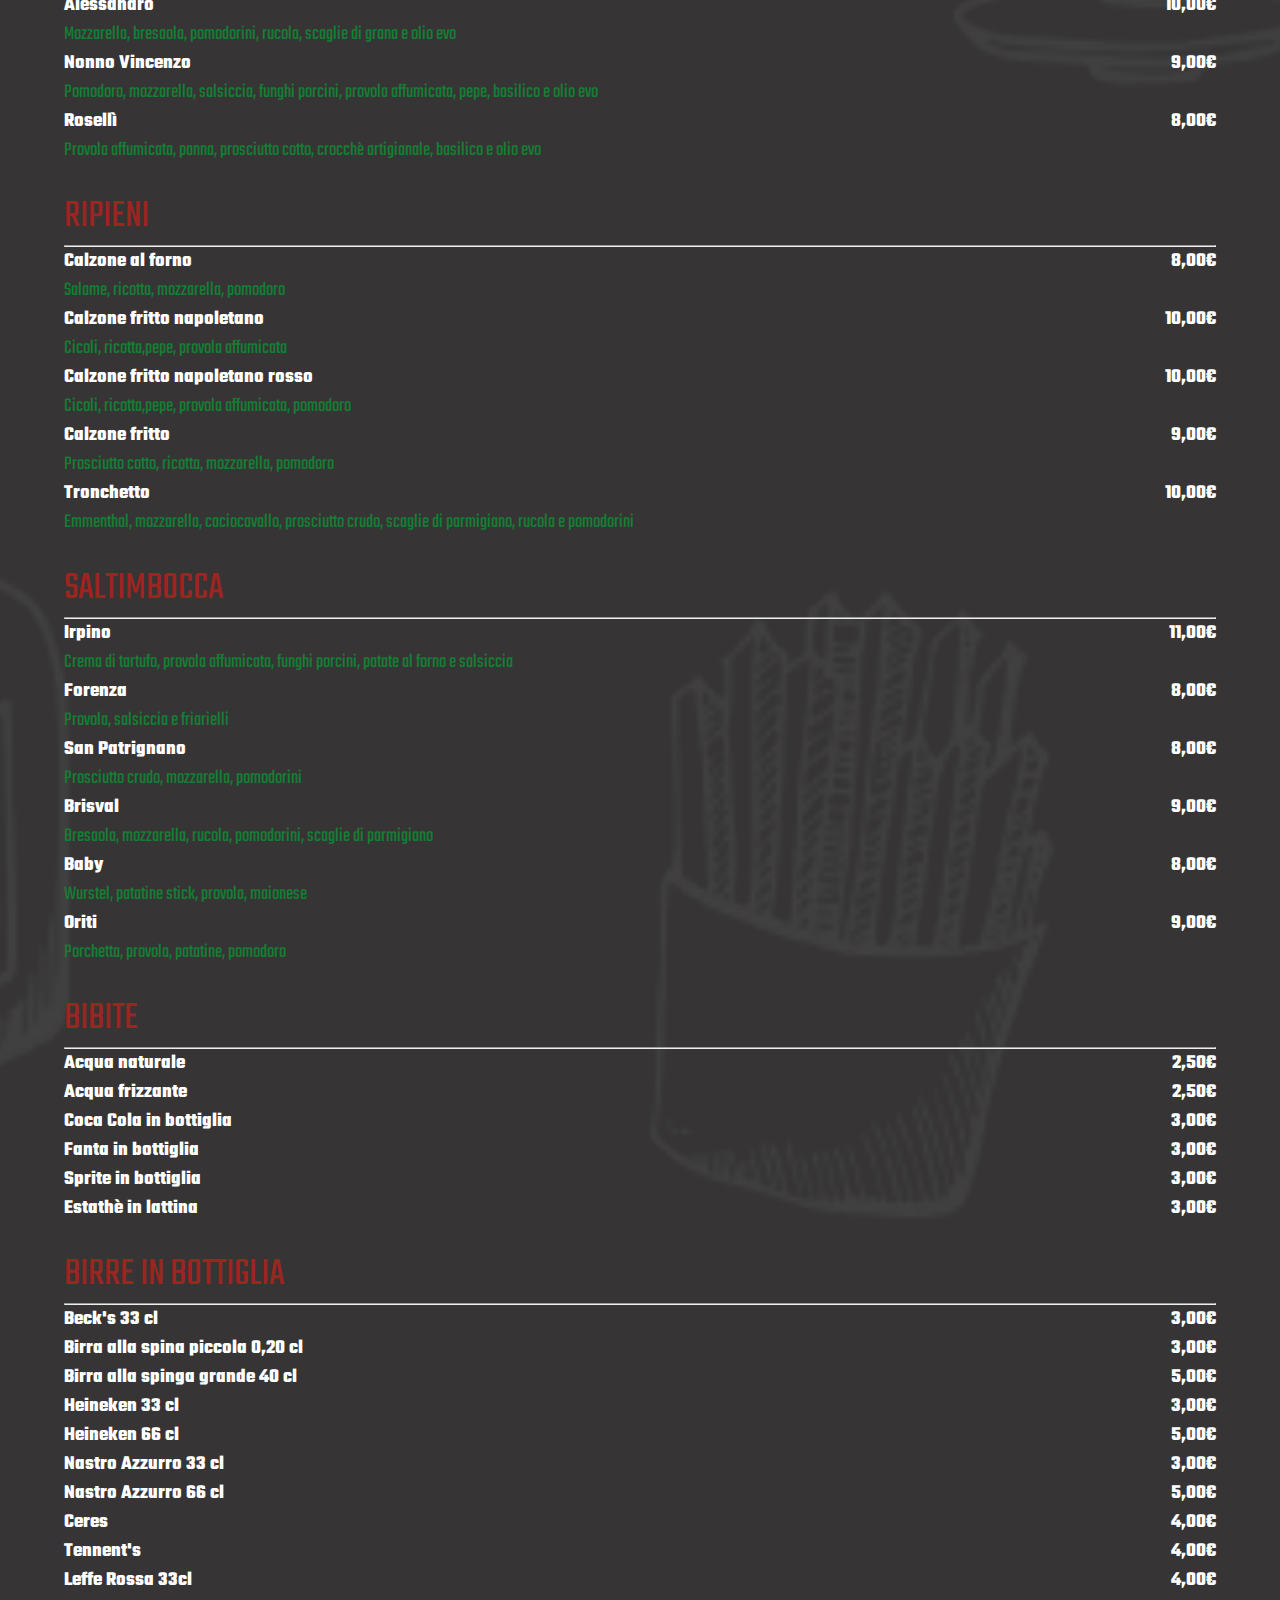
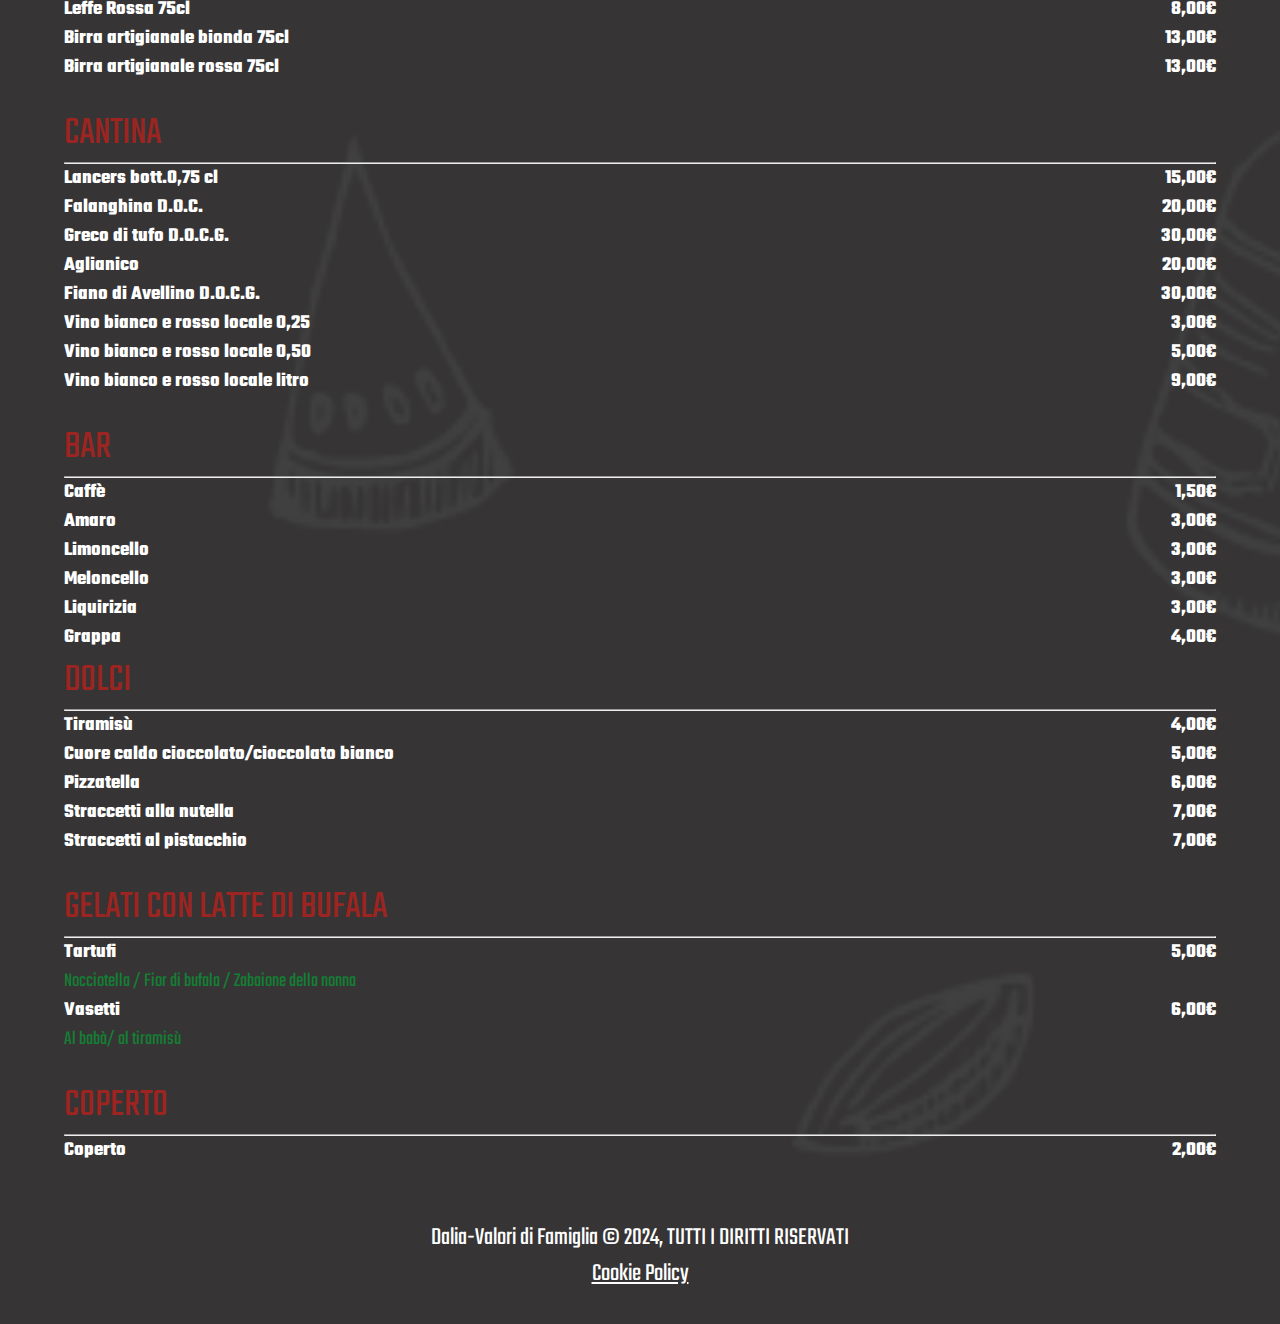
==== commit 768ef930: "Update menu.html" ====
--- a/menu.html
+++ b/menu.html
@@ -210,6 +210,11 @@
                 <p><span class="color-pietanza">Pomodoro, carciofi, olive, salame, prosciutto cotto, funghi, basilico e olio evo</span></p>
             </div>
             <br>
+	    <div class="pietanza">
+                <p><b><span>Pitta</span><span>8,00€</span></b></p>
+                <p><span class="color-pietanza">Pomodoro, mozzarella , salsiccia, patatine fritte, basilico e olio evo</span></p>
+            </div>
+            <br>
             <div class="pietanza">
                 <p><b><span>Americana</span><span>7,00€</span></b></p>
                 <p><span class="color-pietanza">Mozzarella , pomodoro, wurstel, patatine, basilico e olio evo</span></p>
@@ -218,6 +223,11 @@
              <div class="pietanza">
                 <p><b><span>Tedesca</span><span>7,00€</span></b></p>
                 <p><span class="color-pietanza">Mozzarella , wurstel, patatine, basilico e olio evo</span></p>
+            </div>
+            <br>
+		<div class="pietanza">
+                <p><b><span>Panciamia</span><span>9,00€</span></b></p>
+                <p><span class="color-pietanza">Mozzarella , pancetta, patate al forno, basilico e olio evo</span></p>
             </div>
             <br>
             <div class="pietanza">
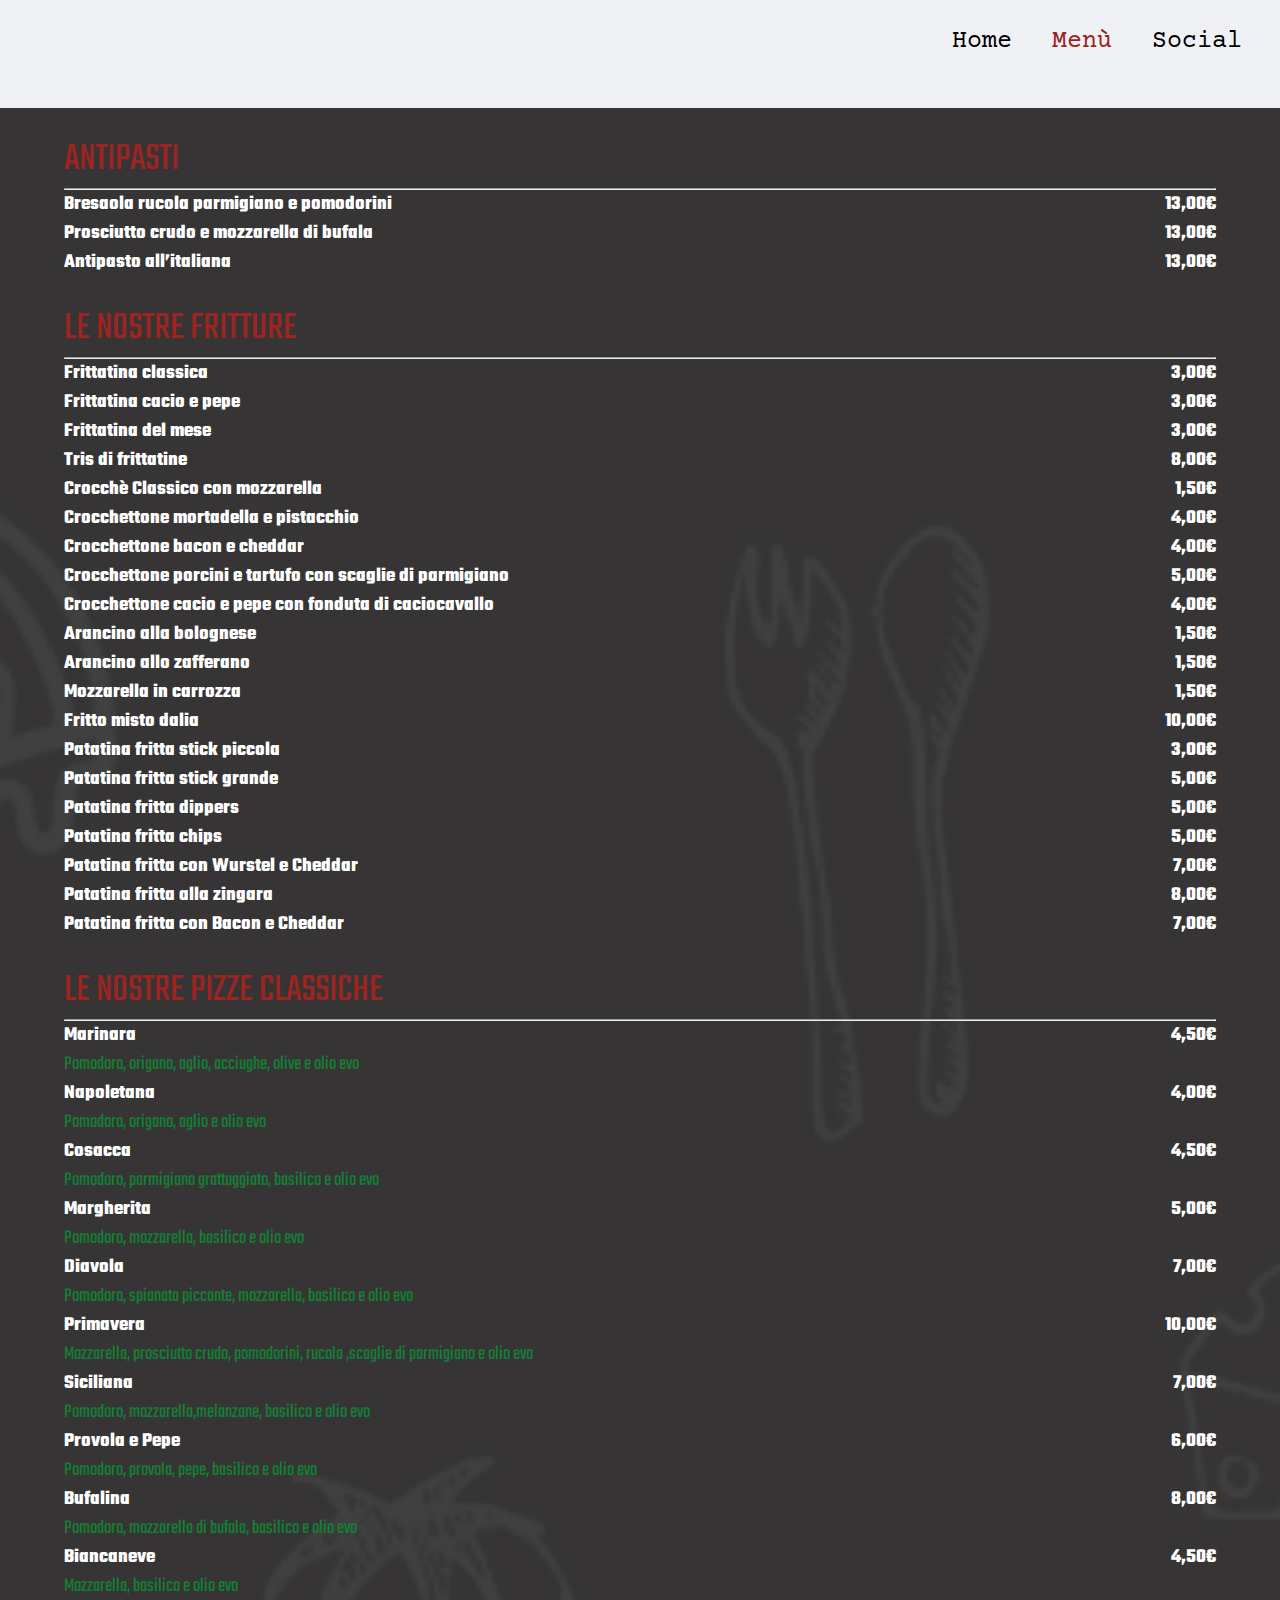
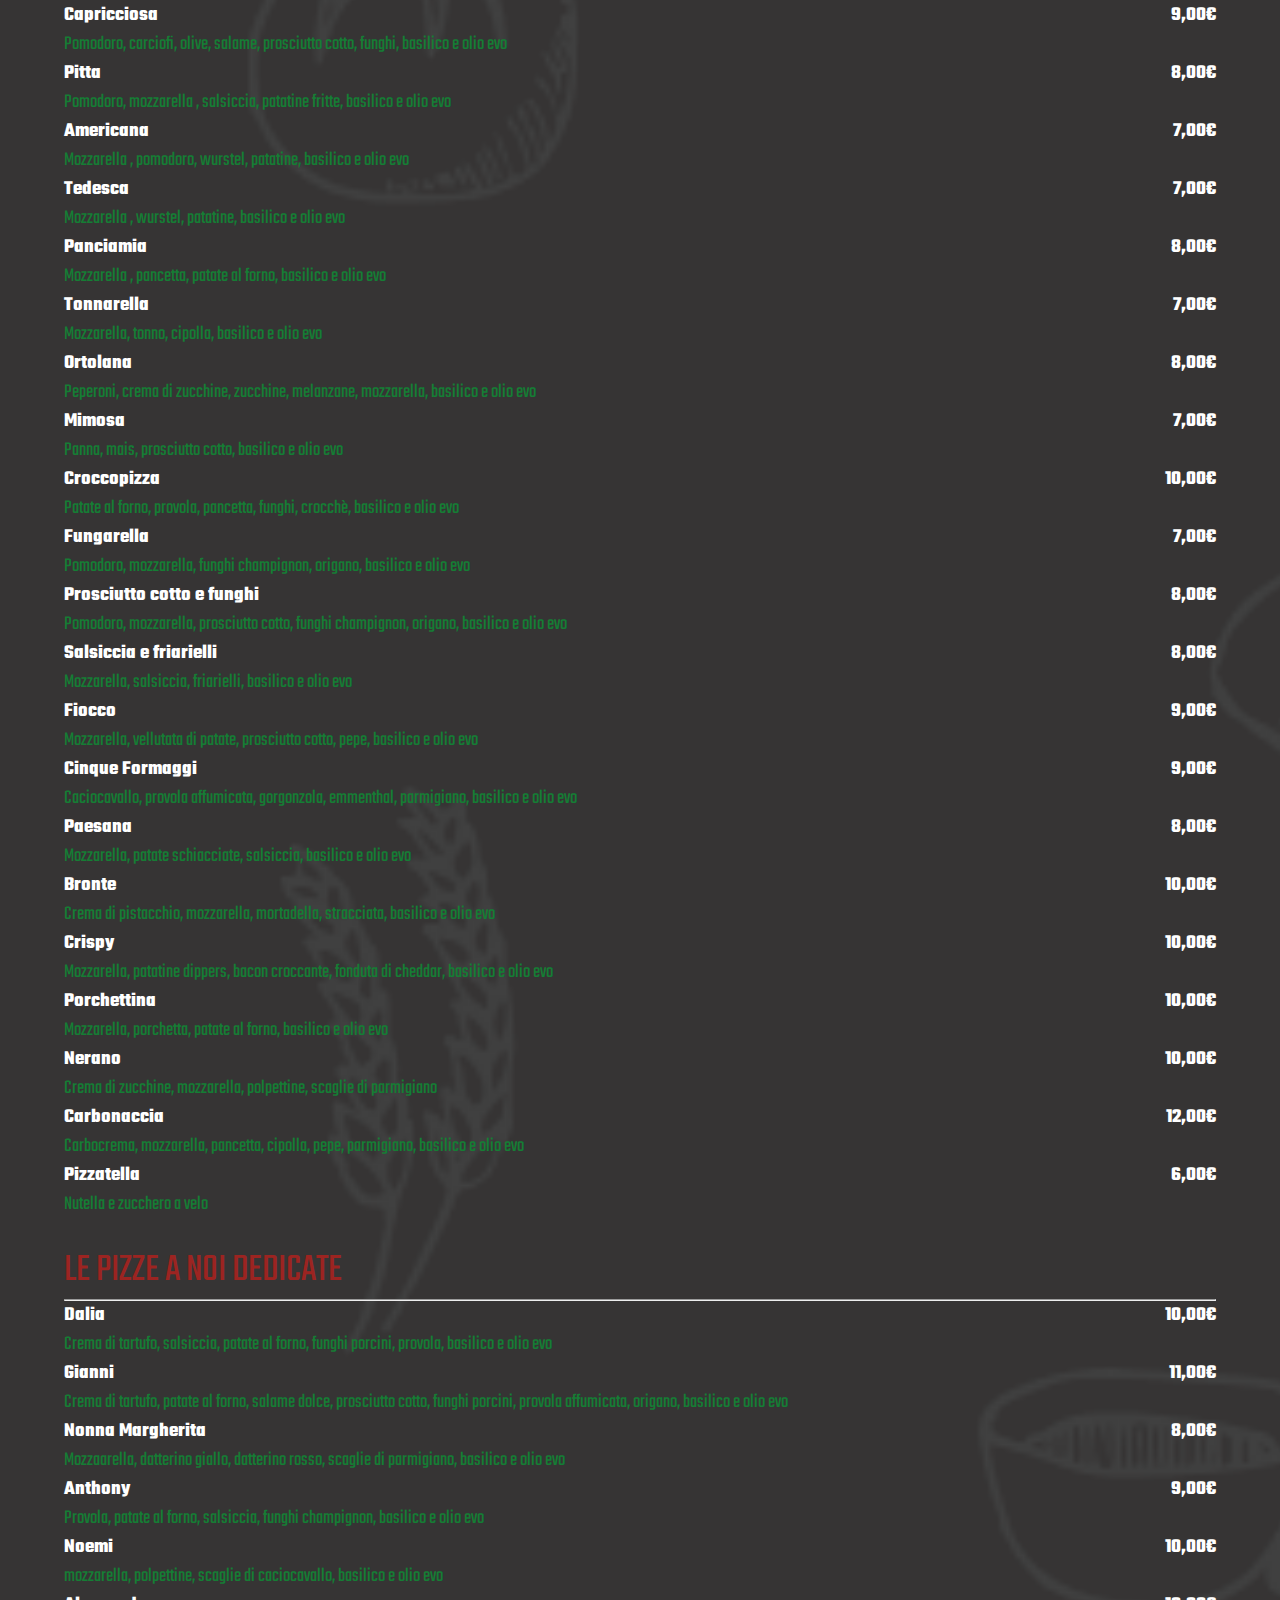
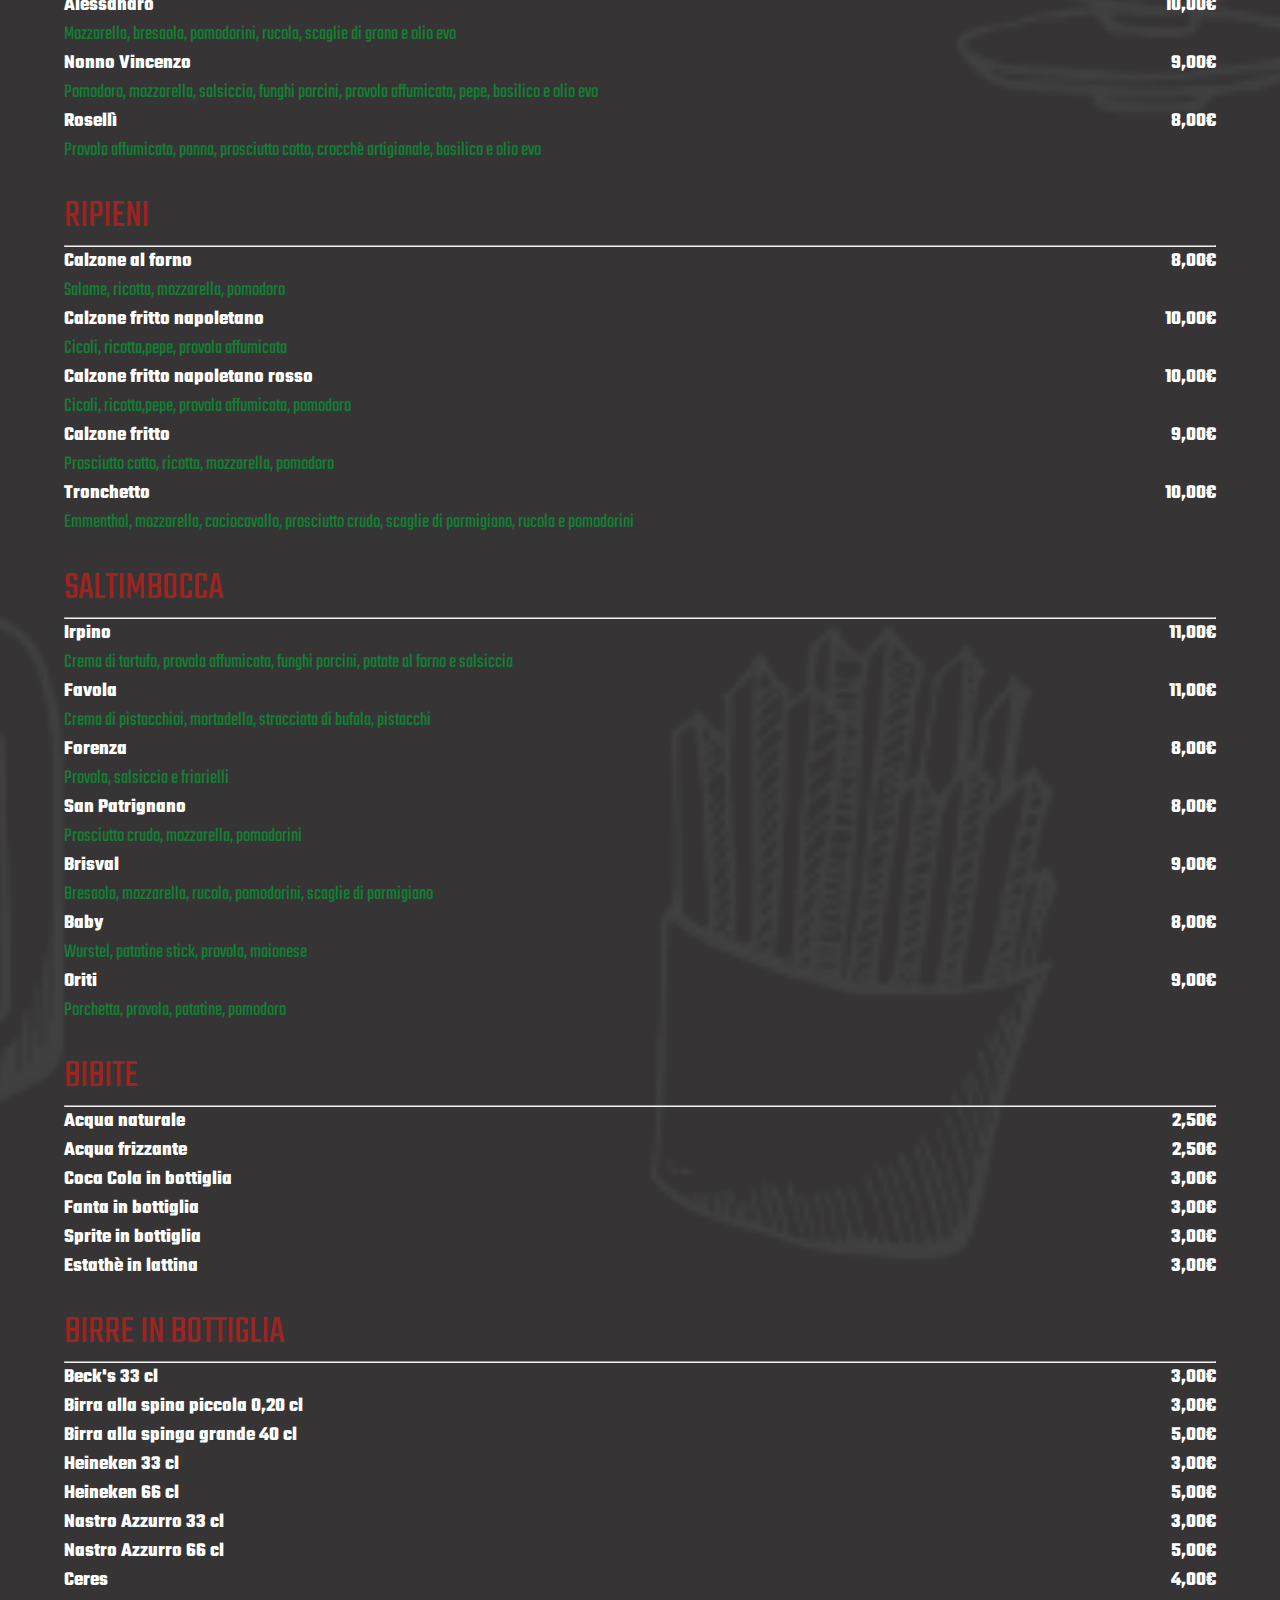
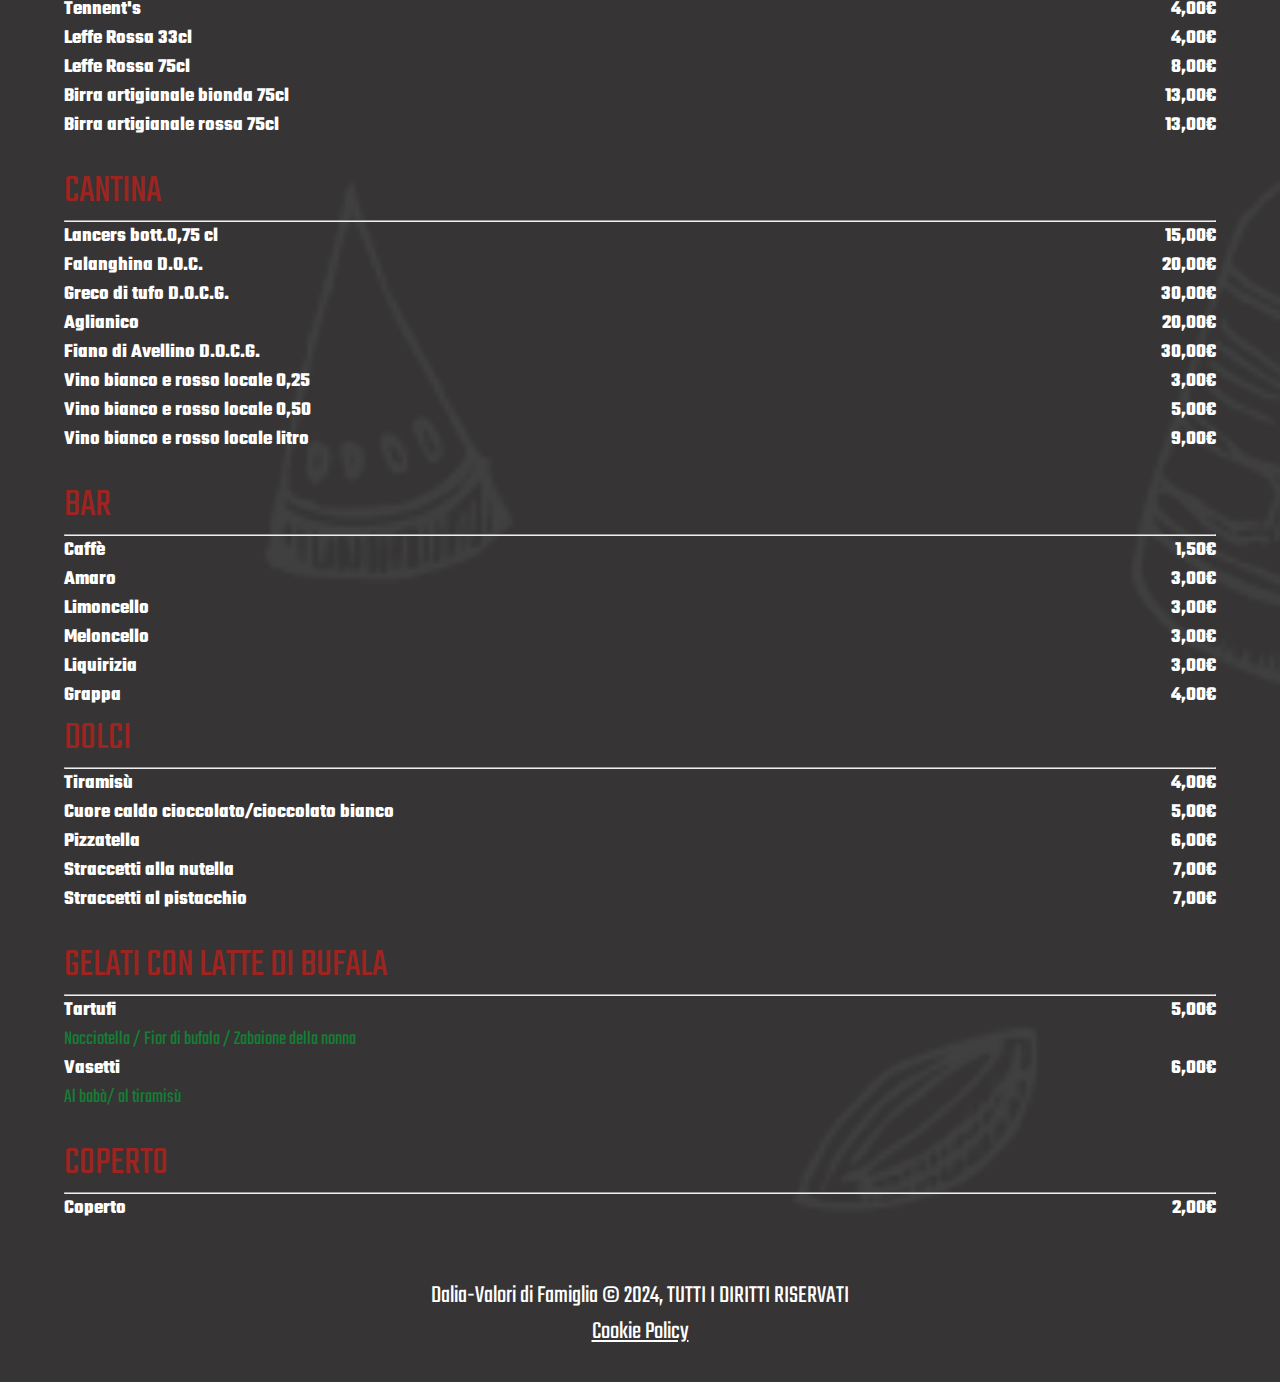
==== commit 5ec6f14f: "Update menu.html" ====
--- a/menu.html
+++ b/menu.html
@@ -226,7 +226,7 @@
             </div>
             <br>
 		<div class="pietanza">
-                <p><b><span>Panciamia</span><span>9,00€</span></b></p>
+                <p><b><span>Panciamia</span><span>8,00€</span></b></p>
                 <p><span class="color-pietanza">Mozzarella , pancetta, patate al forno, basilico e olio evo</span></p>
             </div>
             <br>
@@ -405,6 +405,12 @@
 		<div class="pietanza">
                 <p><b><span>Irpino</span><span>11,00€</span></b></p>
                 <p><span class="color-pietanza">Crema di tartufo, provola affumicata, funghi porcini, patate al forno e salsiccia </span></p>
+            </div>
+            <br>
+		 <div class="container-menu">
+		<div class="pietanza">
+                <p><b><span>Favola</span><span>11,00€</span></b></p>
+                <p><span class="color-pietanza">Crema di pistacchioi, mortadella, stracciata di bufala, pistacchi </span></p>
             </div>
             <br>
 	<div class="pietanza">
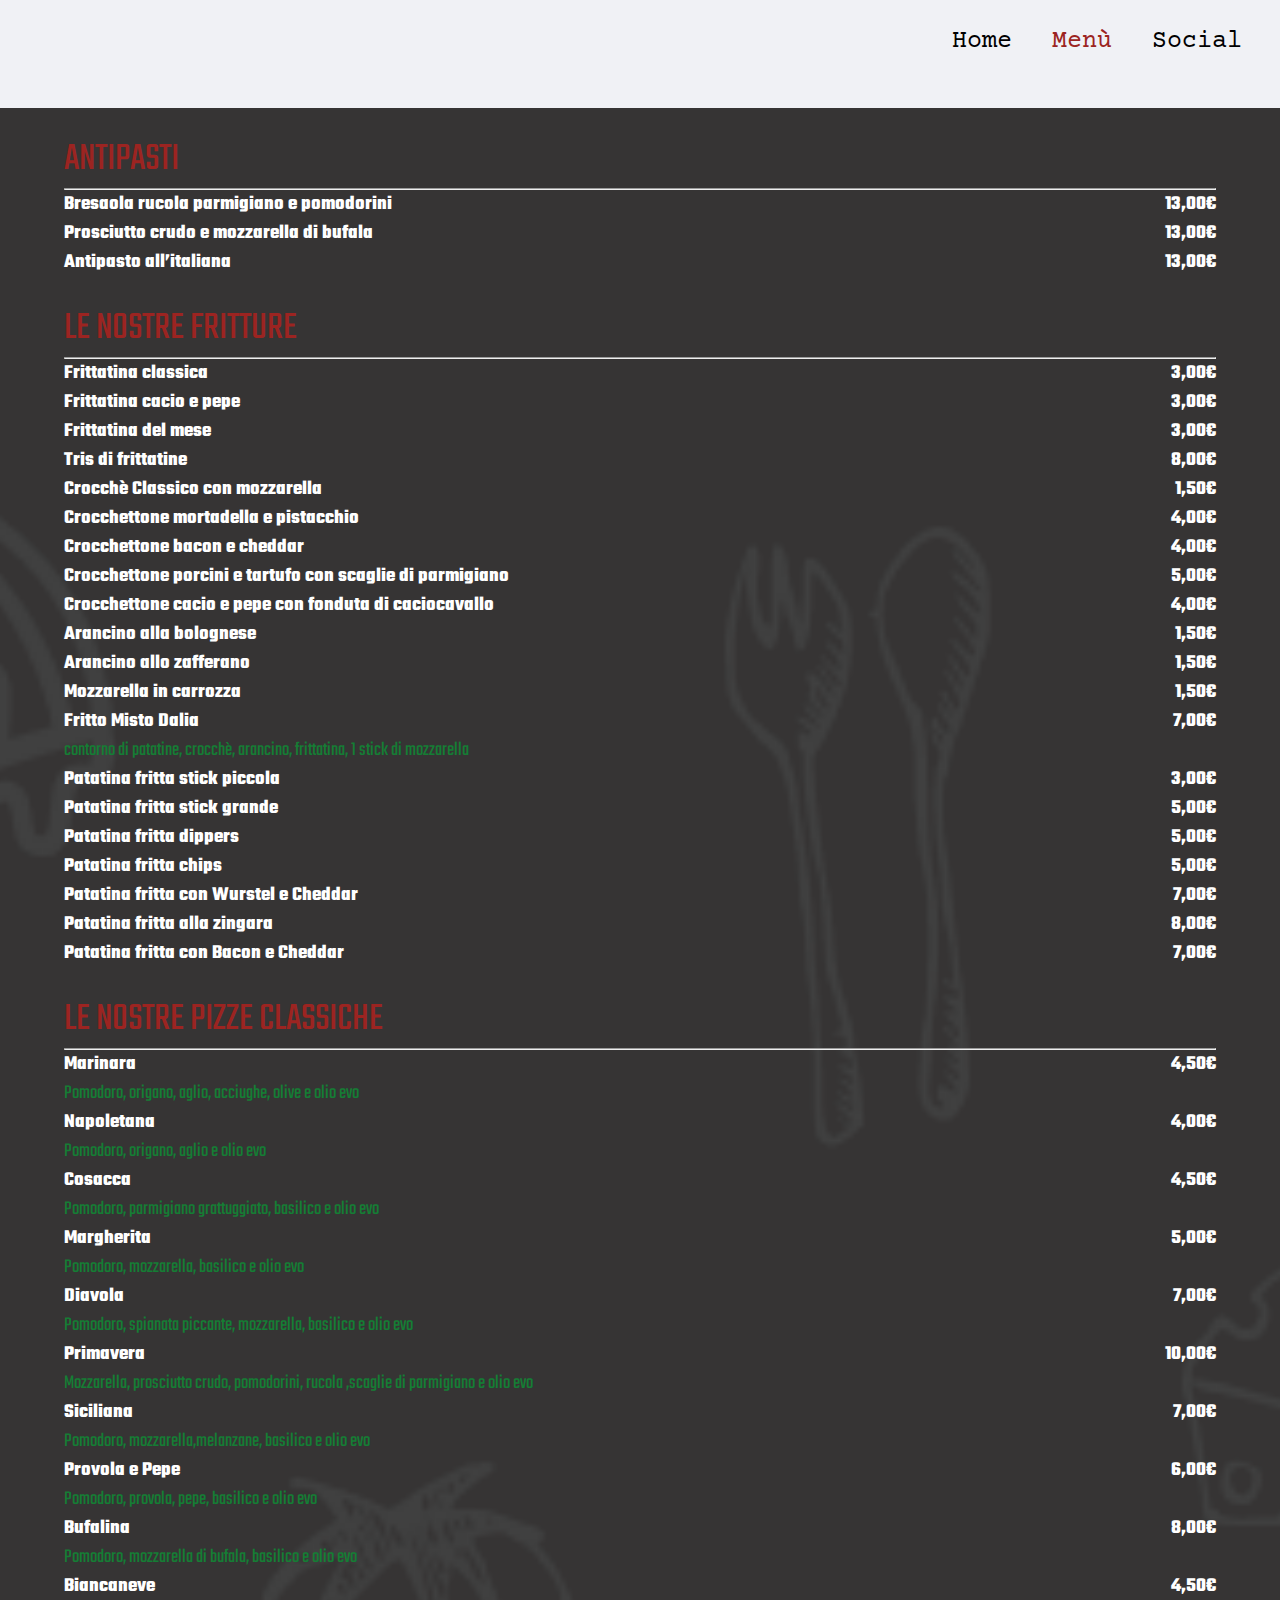
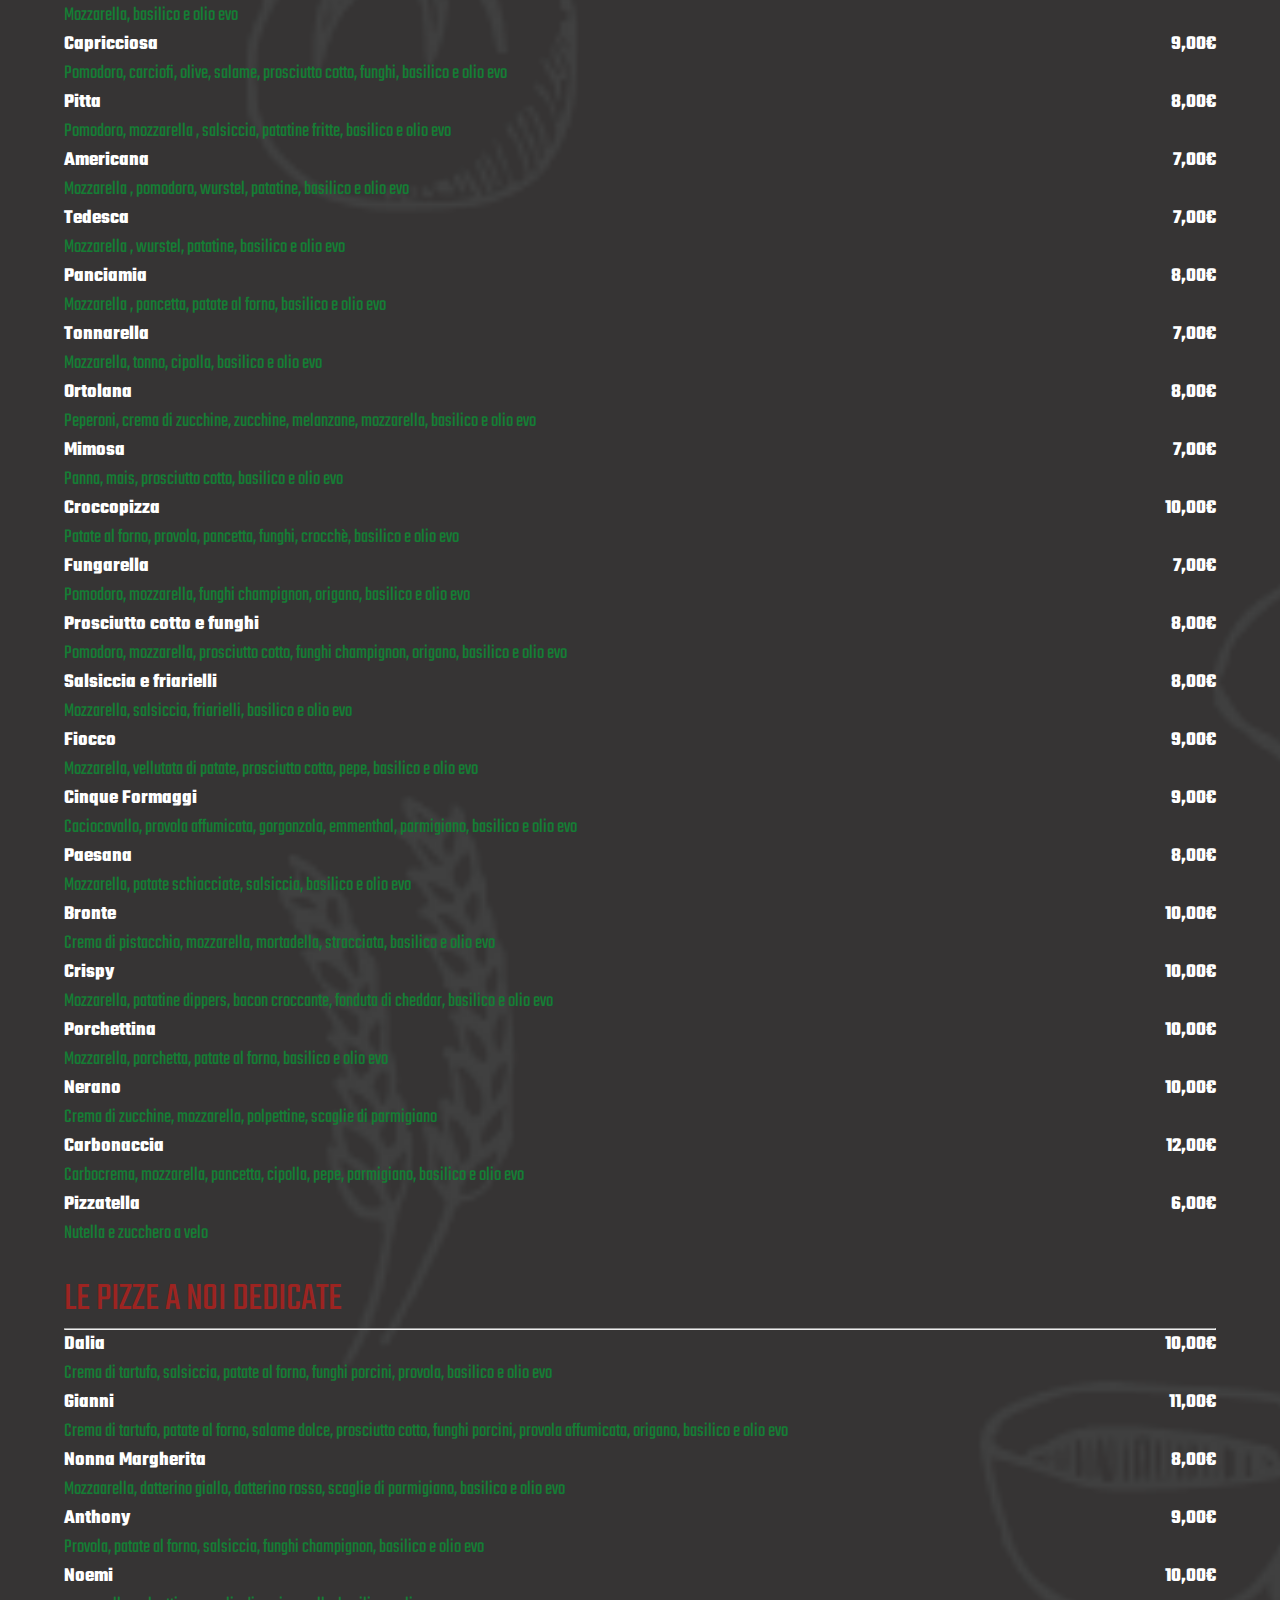
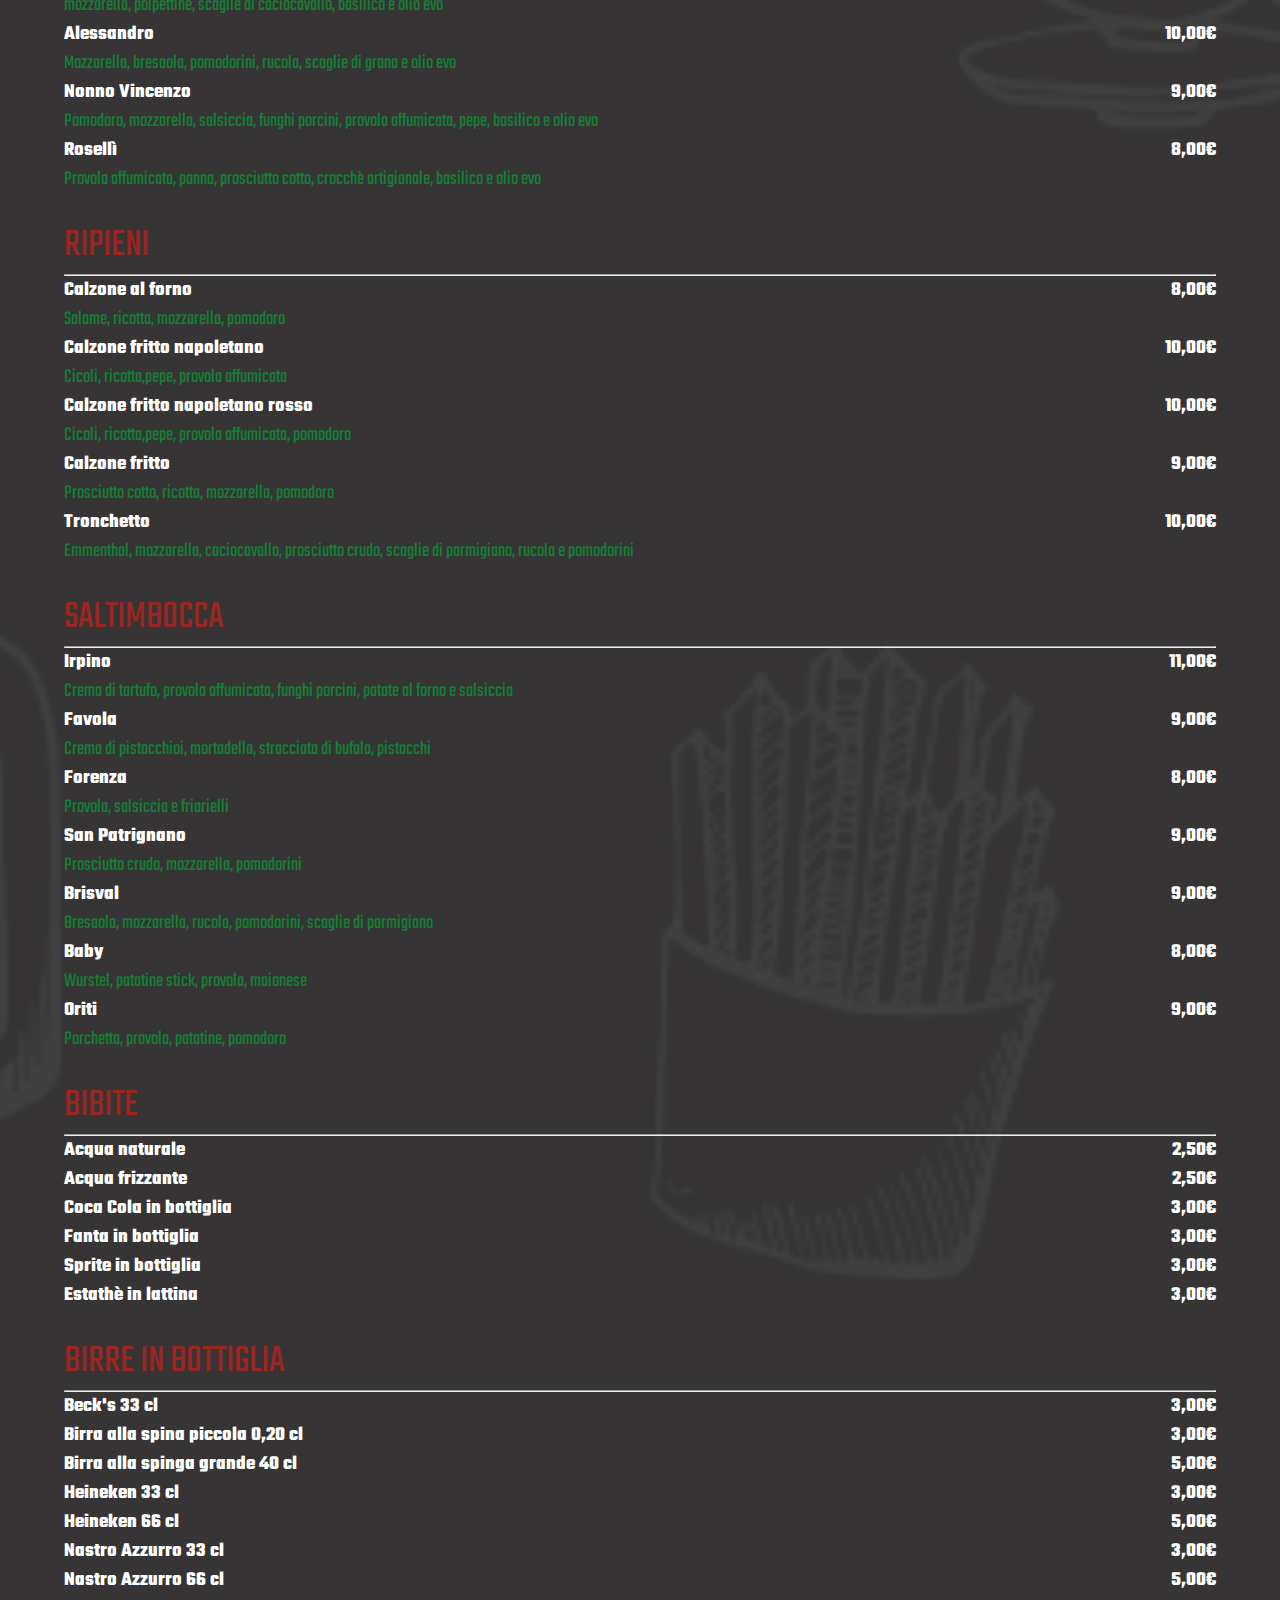
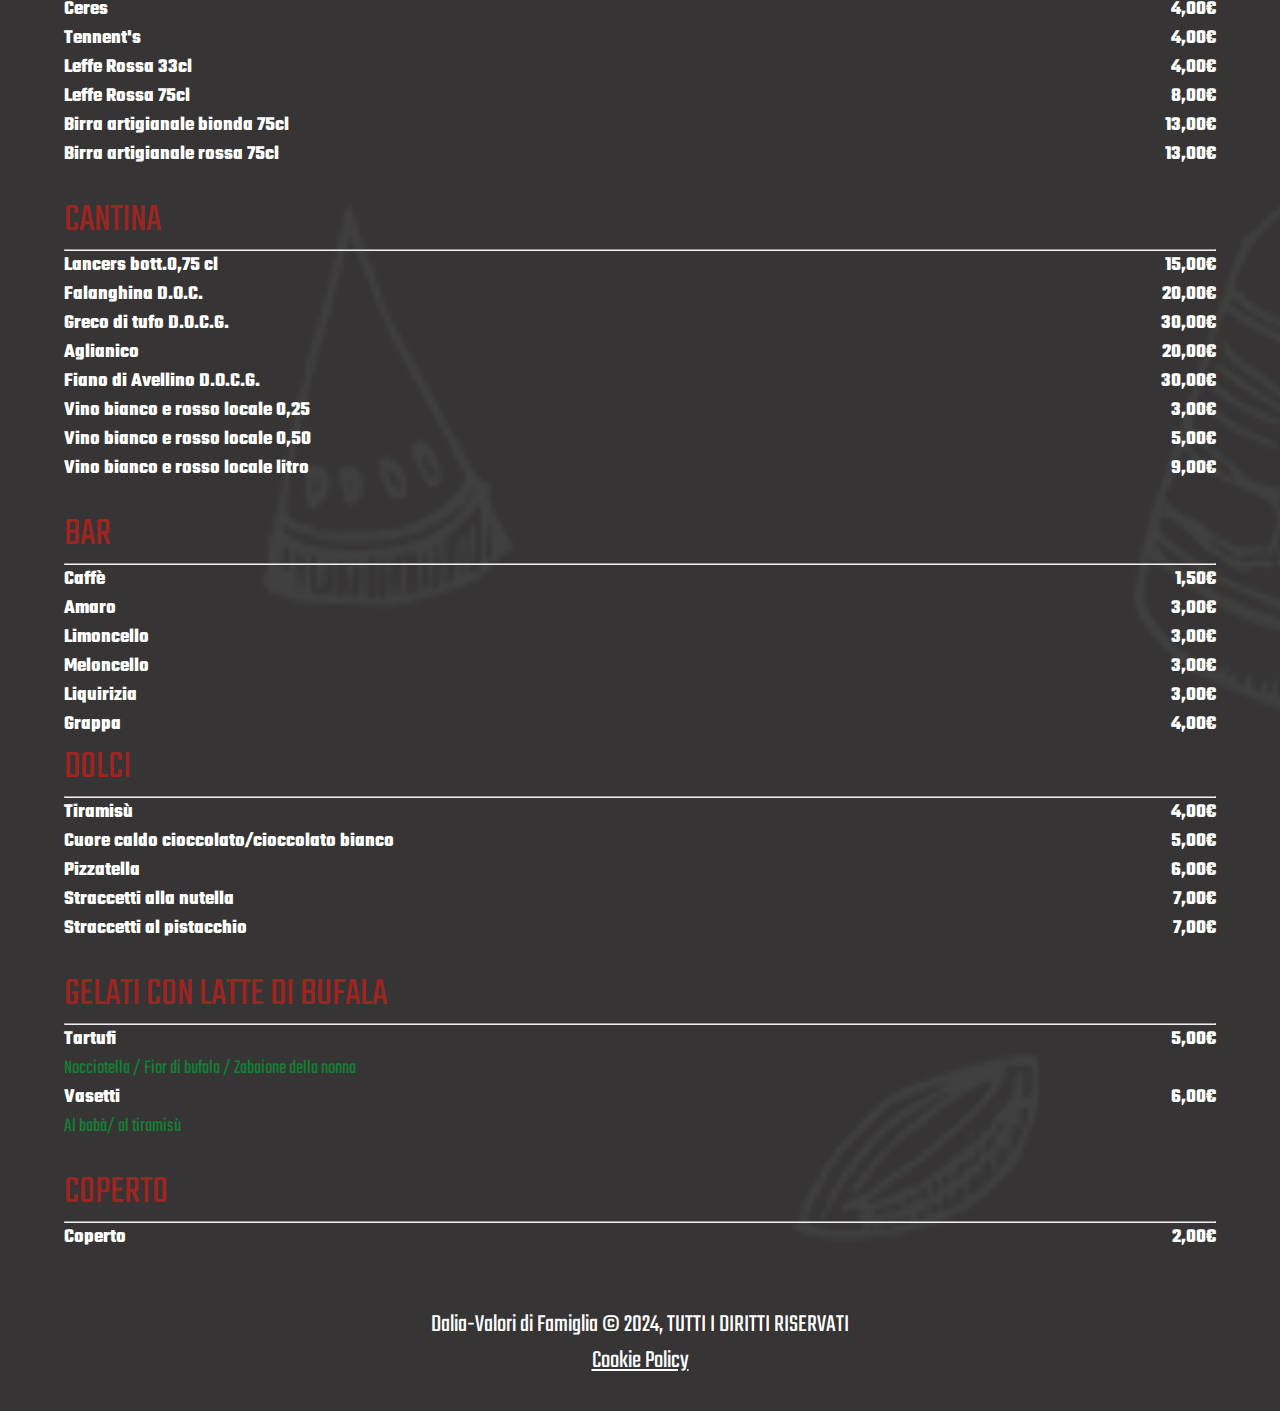
==== commit ce8f7d5b: "Update menu.html" ====
--- a/menu.html
+++ b/menu.html
@@ -109,9 +109,10 @@
                 </div>
                 <br>
 		<div class="pietanza">
-                    <p><b><span>Fritto misto dalia</span> <span>10,00€</span></b></p>
-                </div>
-                <br>
+                <p><b><span>Fritto Misto Dalia</span><span>7,00€</span></b></p>
+                <p><span class="color-pietanza">contorno di patatine, crocchè, arancino, frittatina, 1 stick di mozzarella</span></p>
+            </div>
+            <br>
 		<div class="pietanza">
                 <p><b><span>Patatina fritta stick piccola</span> <span>3,00€</span></b></p>
            	</div>
@@ -409,7 +410,7 @@
             <br>
 		 <div class="container-menu">
 		<div class="pietanza">
-                <p><b><span>Favola</span><span>11,00€</span></b></p>
+                <p><b><span>Favola</span><span>9,00€</span></b></p>
                 <p><span class="color-pietanza">Crema di pistacchioi, mortadella, stracciata di bufala, pistacchi </span></p>
             </div>
             <br>
@@ -419,7 +420,7 @@
             </div>
             <br>
            <div class="pietanza">
-                <p><b><span>San Patrignano</span><span>8,00€</span></b></p>
+                <p><b><span>San Patrignano</span><span>9,00€</span></b></p>
                 <p><span class="color-pietanza">Prosciutto crudo, mozzarella, pomodorini</span></p>
             </div>
             <br>
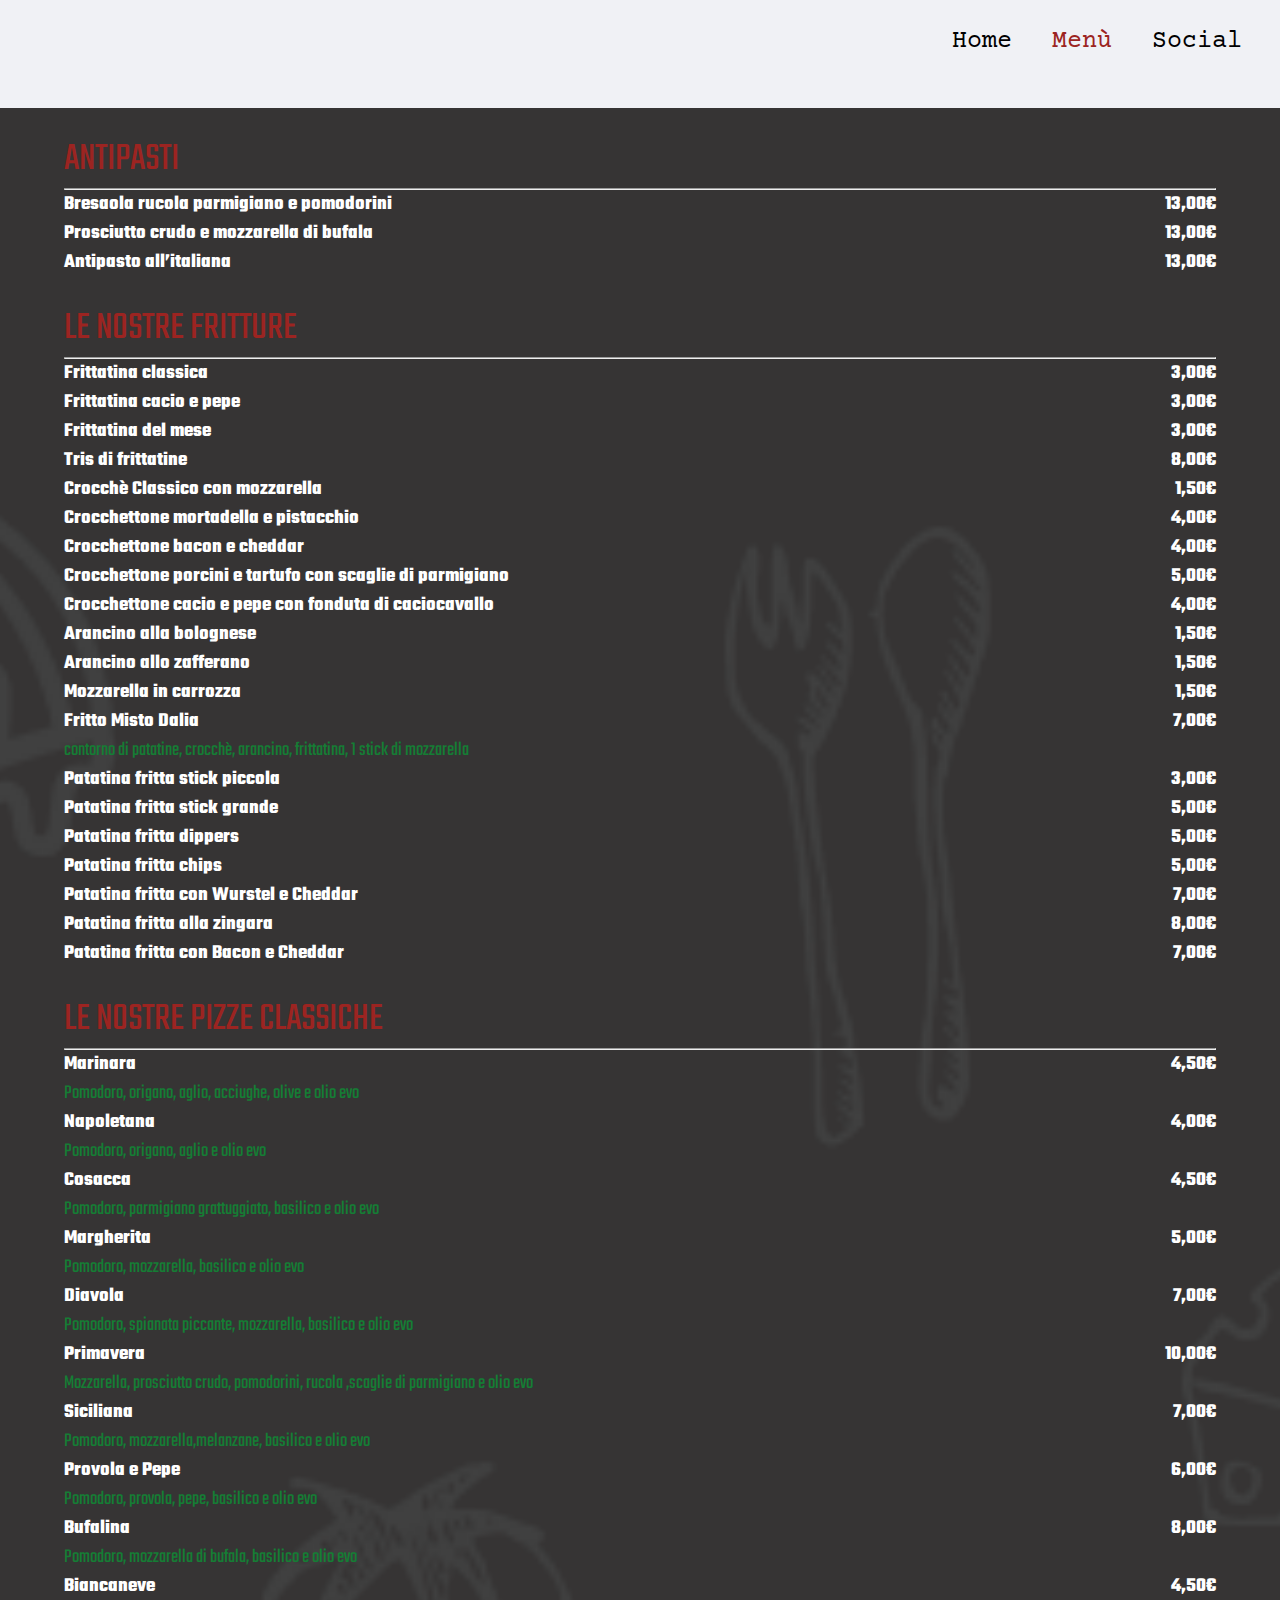
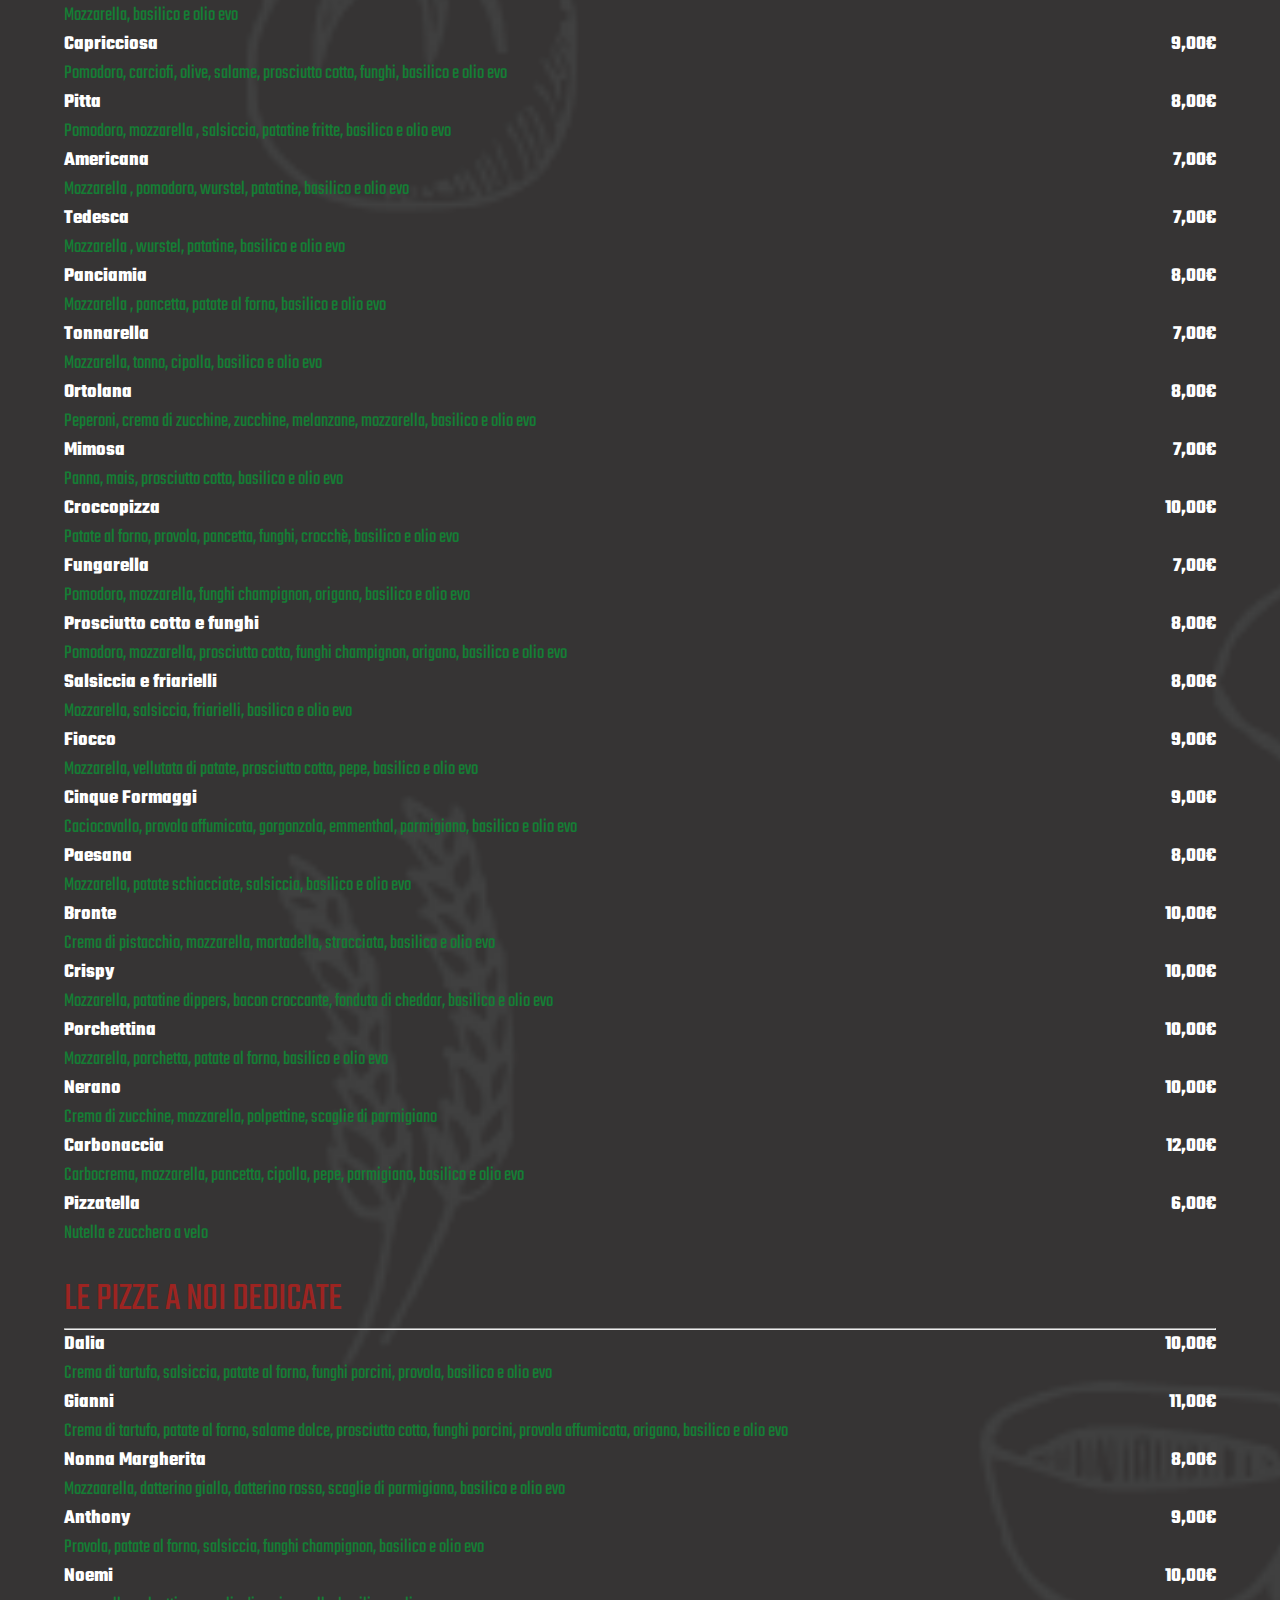
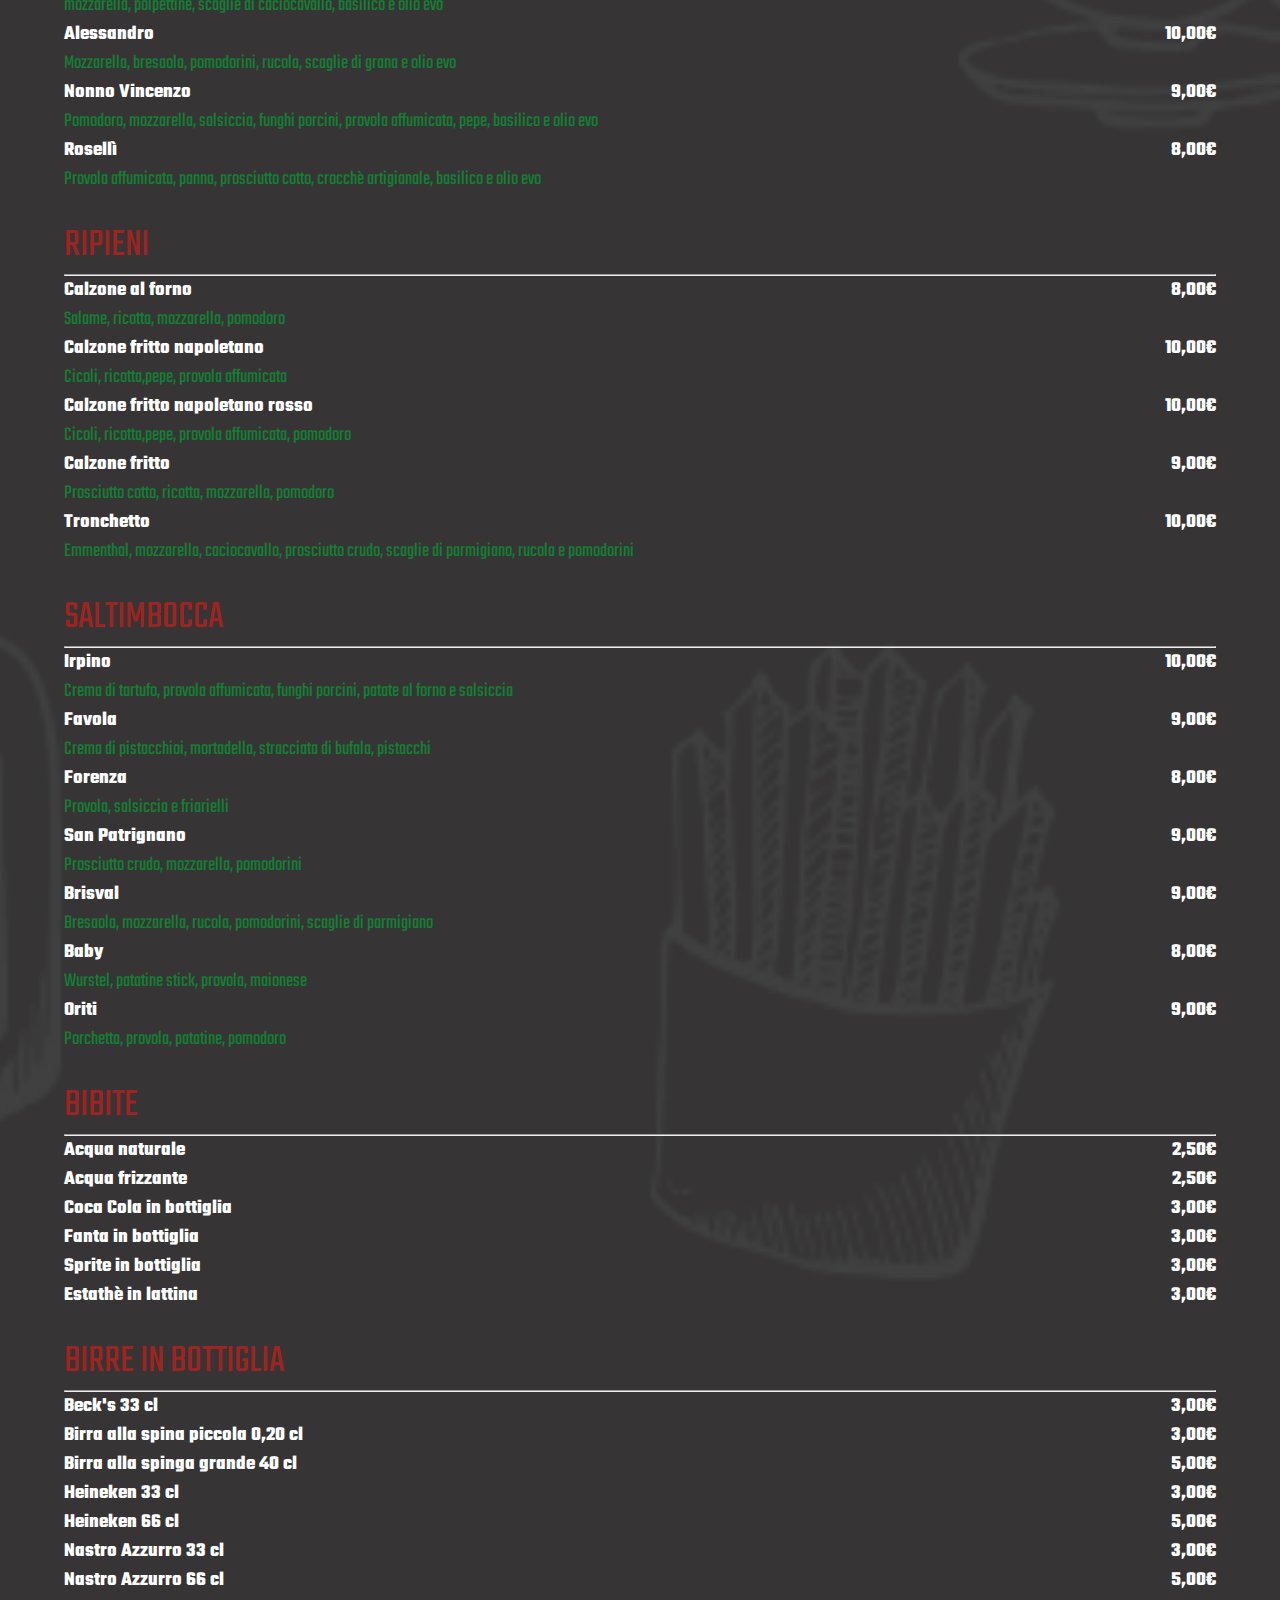
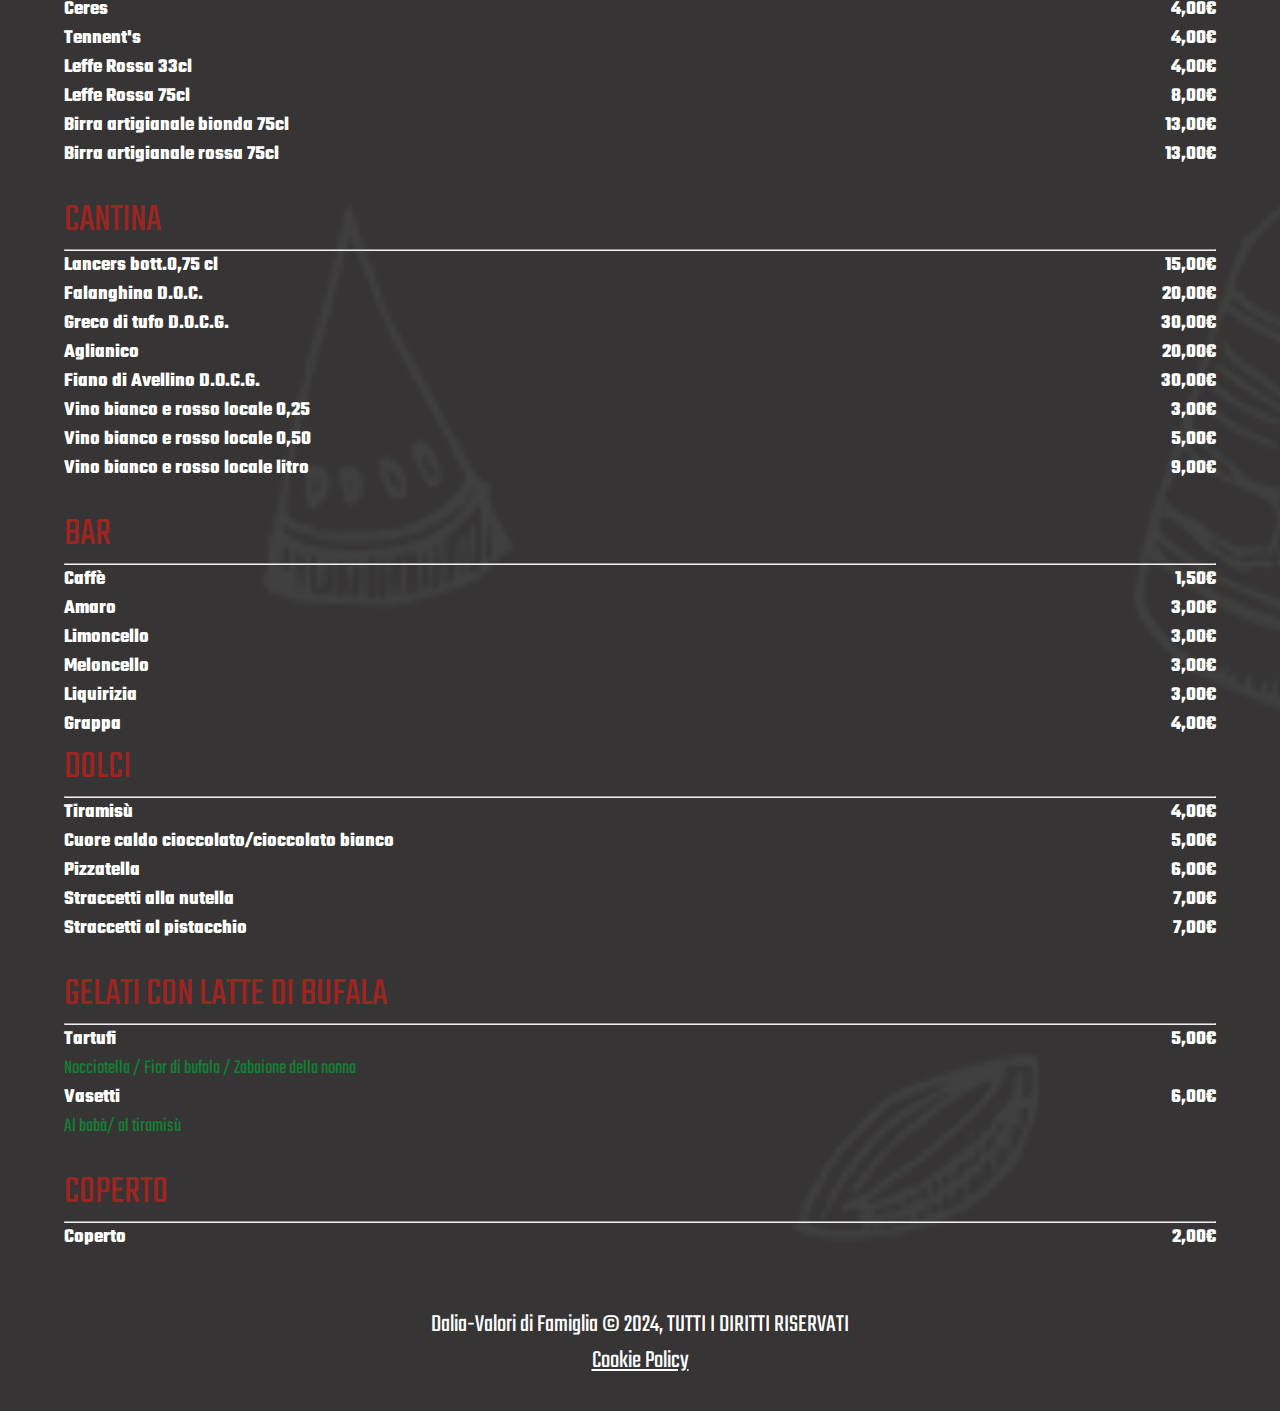
==== commit e666609c: "Update menu.html" ====
--- a/menu.html
+++ b/menu.html
@@ -404,7 +404,7 @@
         <hr>
         <div class="container-menu">
 		<div class="pietanza">
-                <p><b><span>Irpino</span><span>11,00€</span></b></p>
+                <p><b><span>Irpino</span><span>10,00€</span></b></p>
                 <p><span class="color-pietanza">Crema di tartufo, provola affumicata, funghi porcini, patate al forno e salsiccia </span></p>
             </div>
             <br>
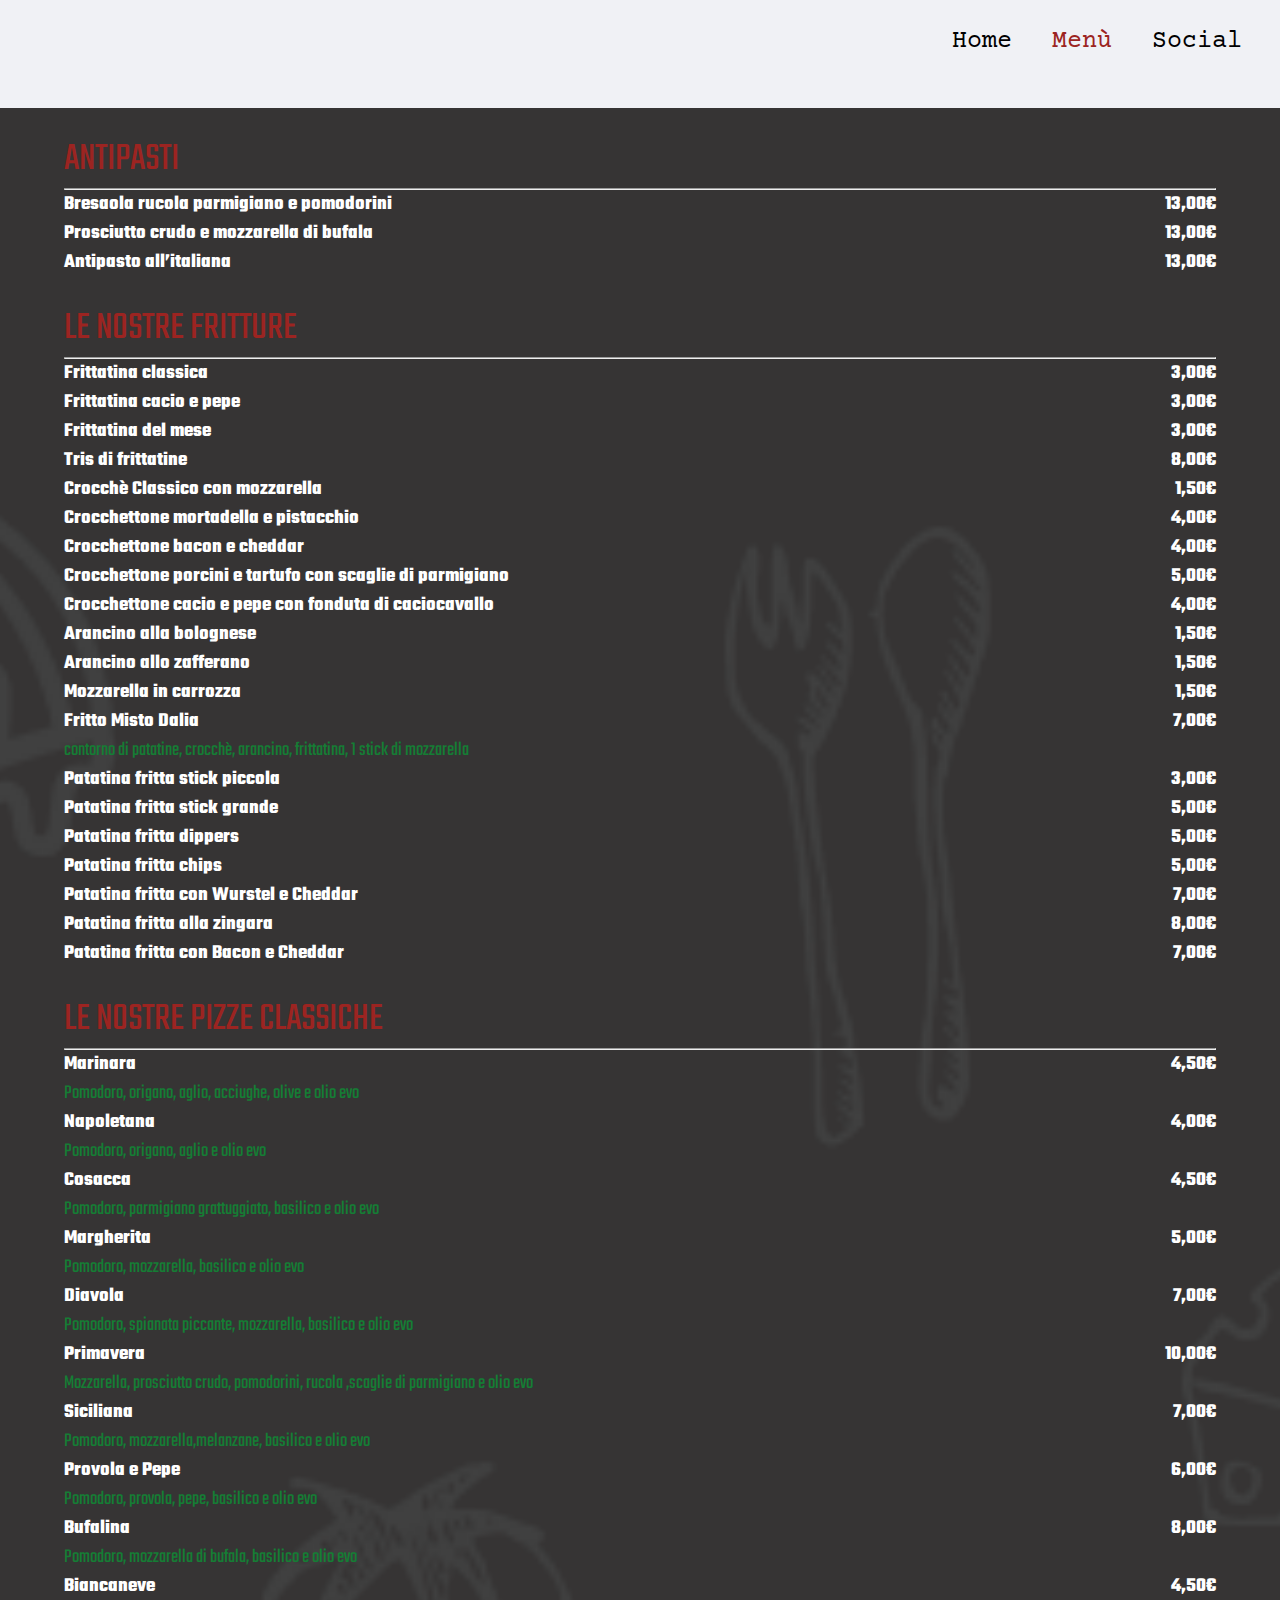
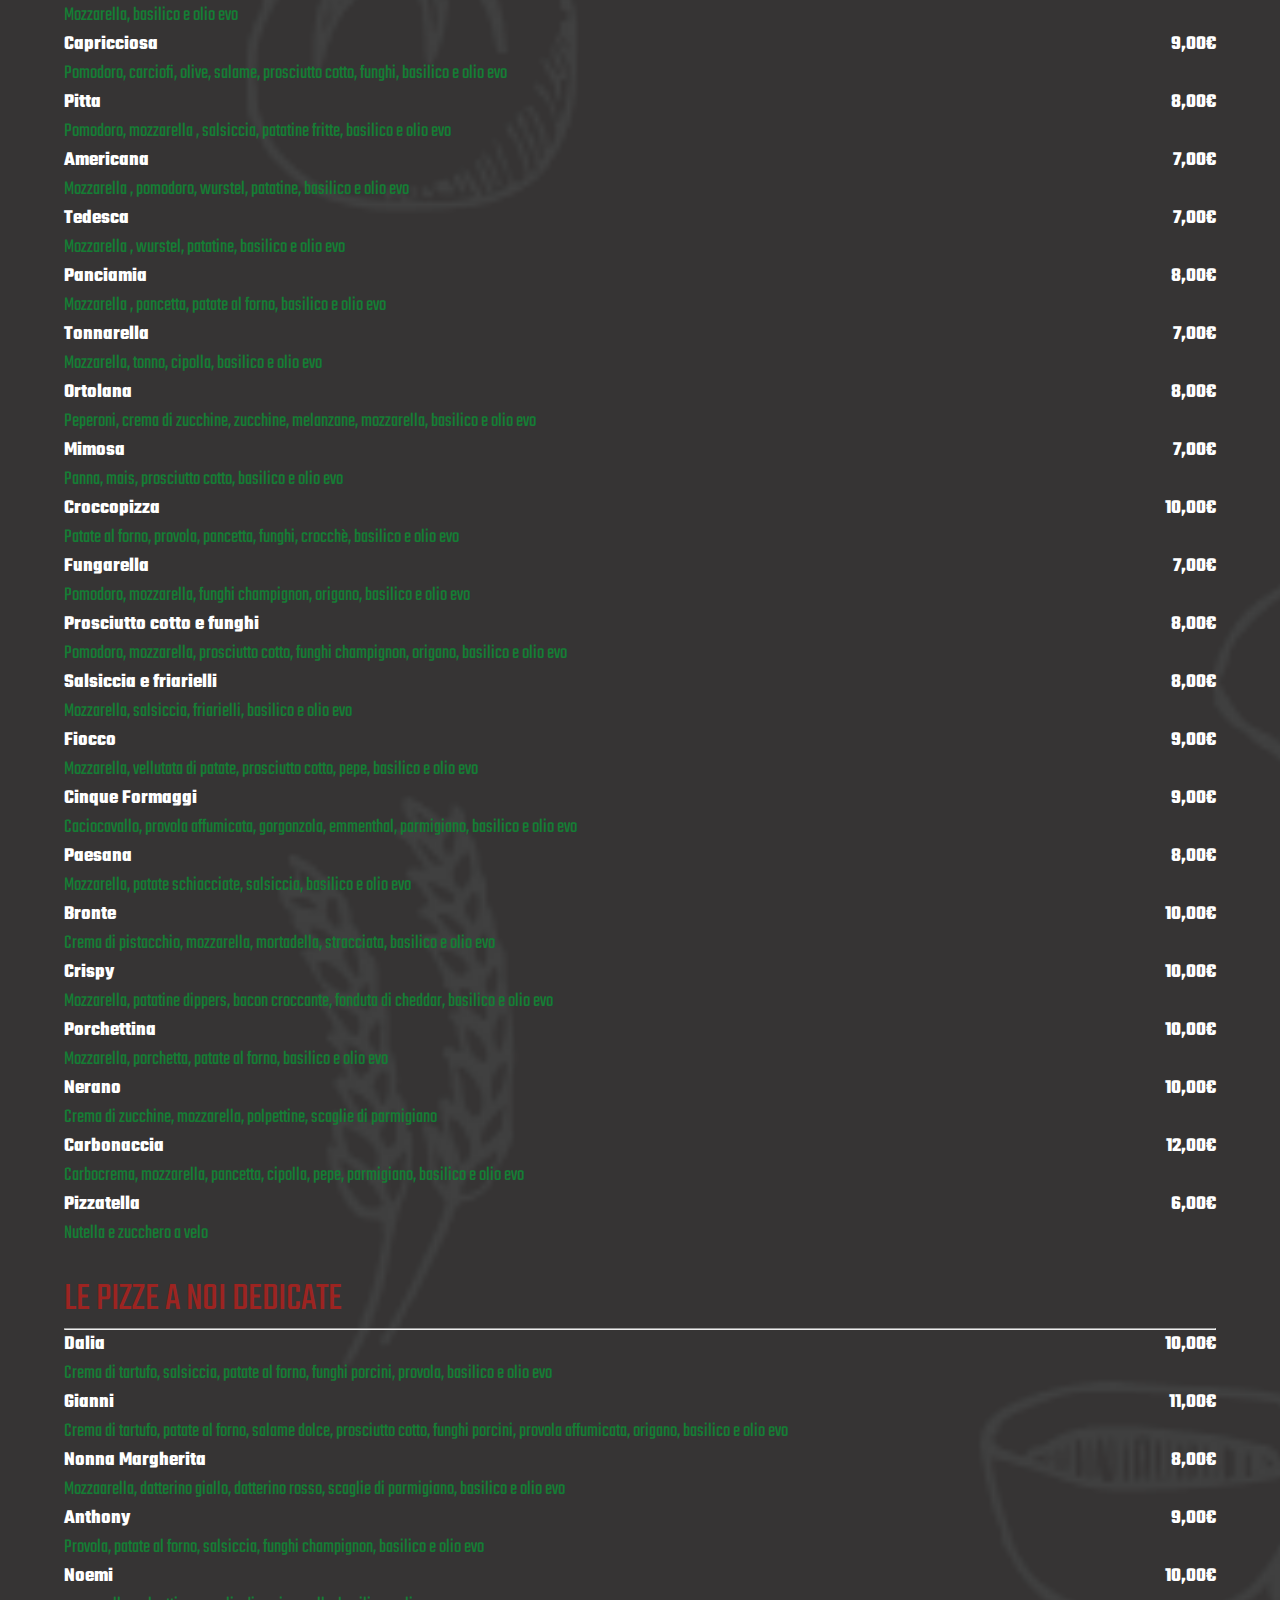
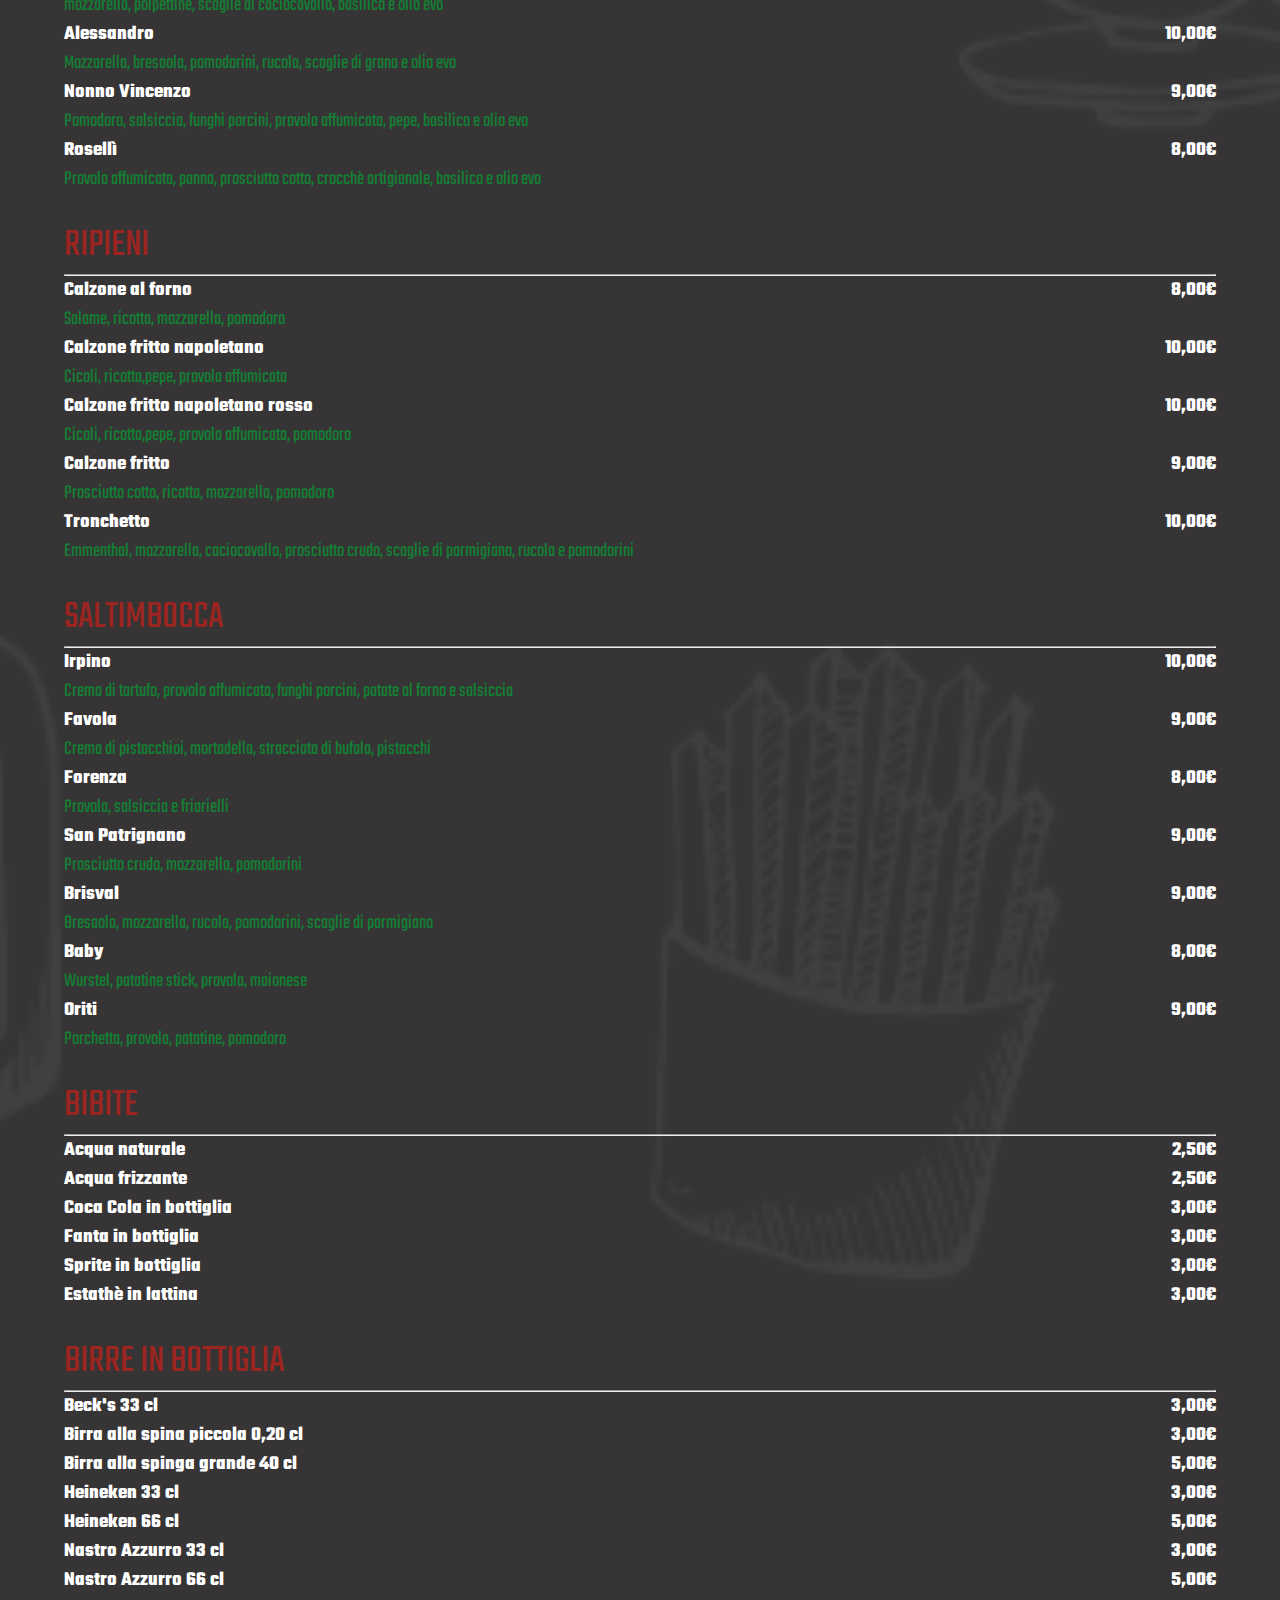
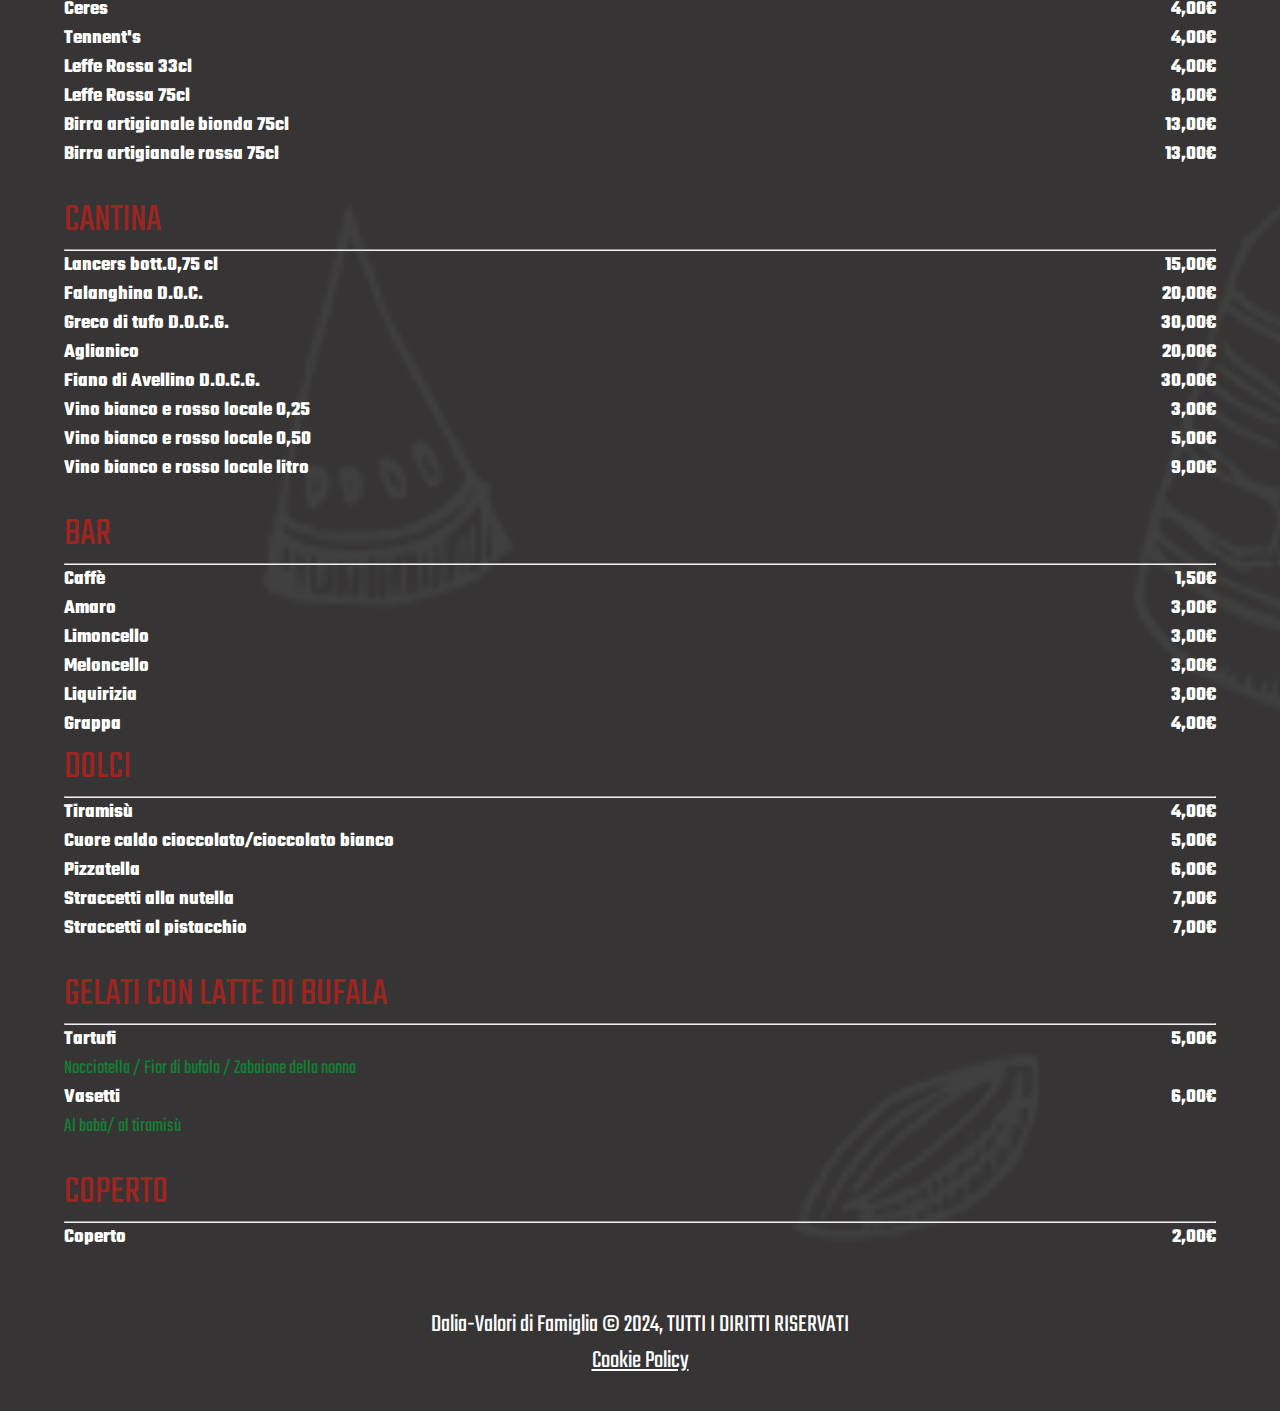
==== commit 90ebee3a: "Update menu.html" ====
--- a/menu.html
+++ b/menu.html
@@ -352,7 +352,7 @@
             <br>
             <div class="pietanza">
                 <p><b><span>Nonno Vincenzo</span><span>9,00€</span></b></p>
-                <p><span class="color-pietanza">Pomodoro, mozzarella, salsiccia, funghi porcini, provola affumicata, pepe, basilico e olio evo</span></p>
+                <p><span class="color-pietanza">Pomodoro, salsiccia, funghi porcini, provola affumicata, pepe, basilico e olio evo</span></p>
             </div>
 		<br>
             <div class="pietanza">
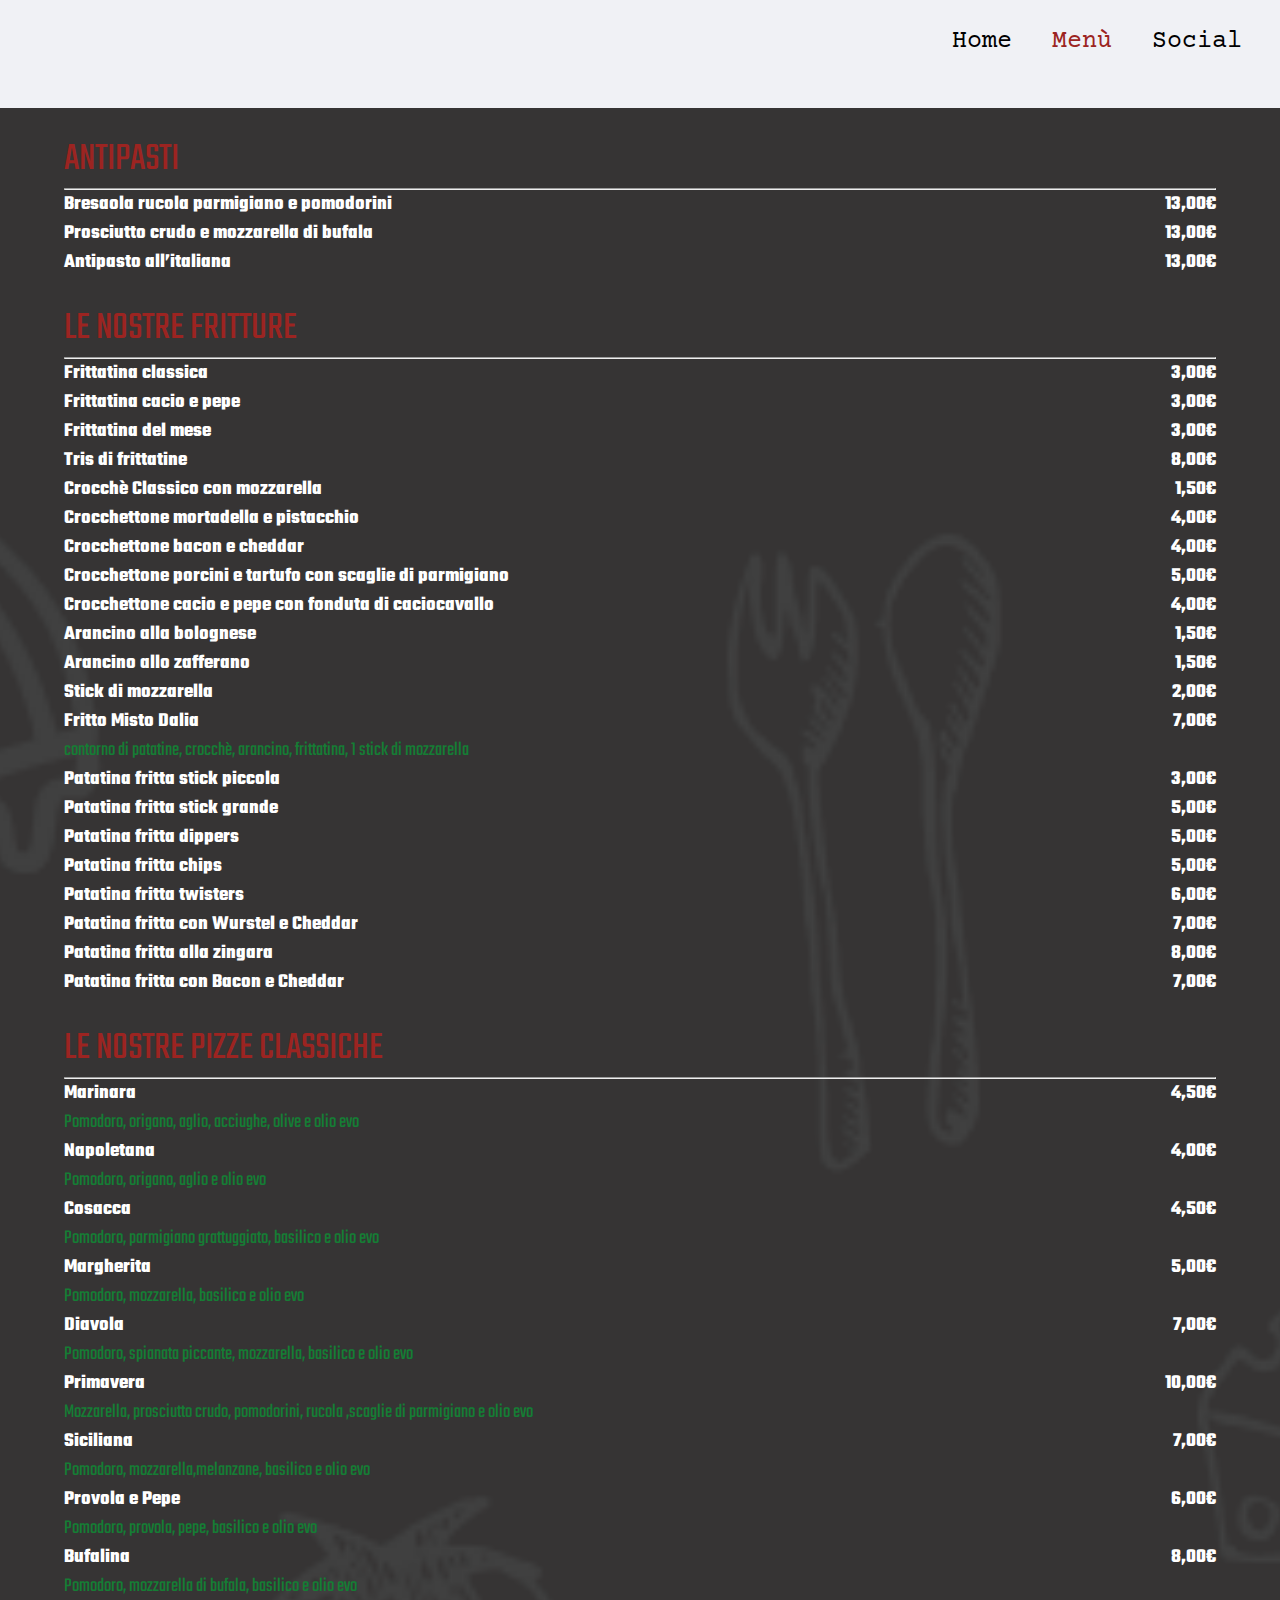
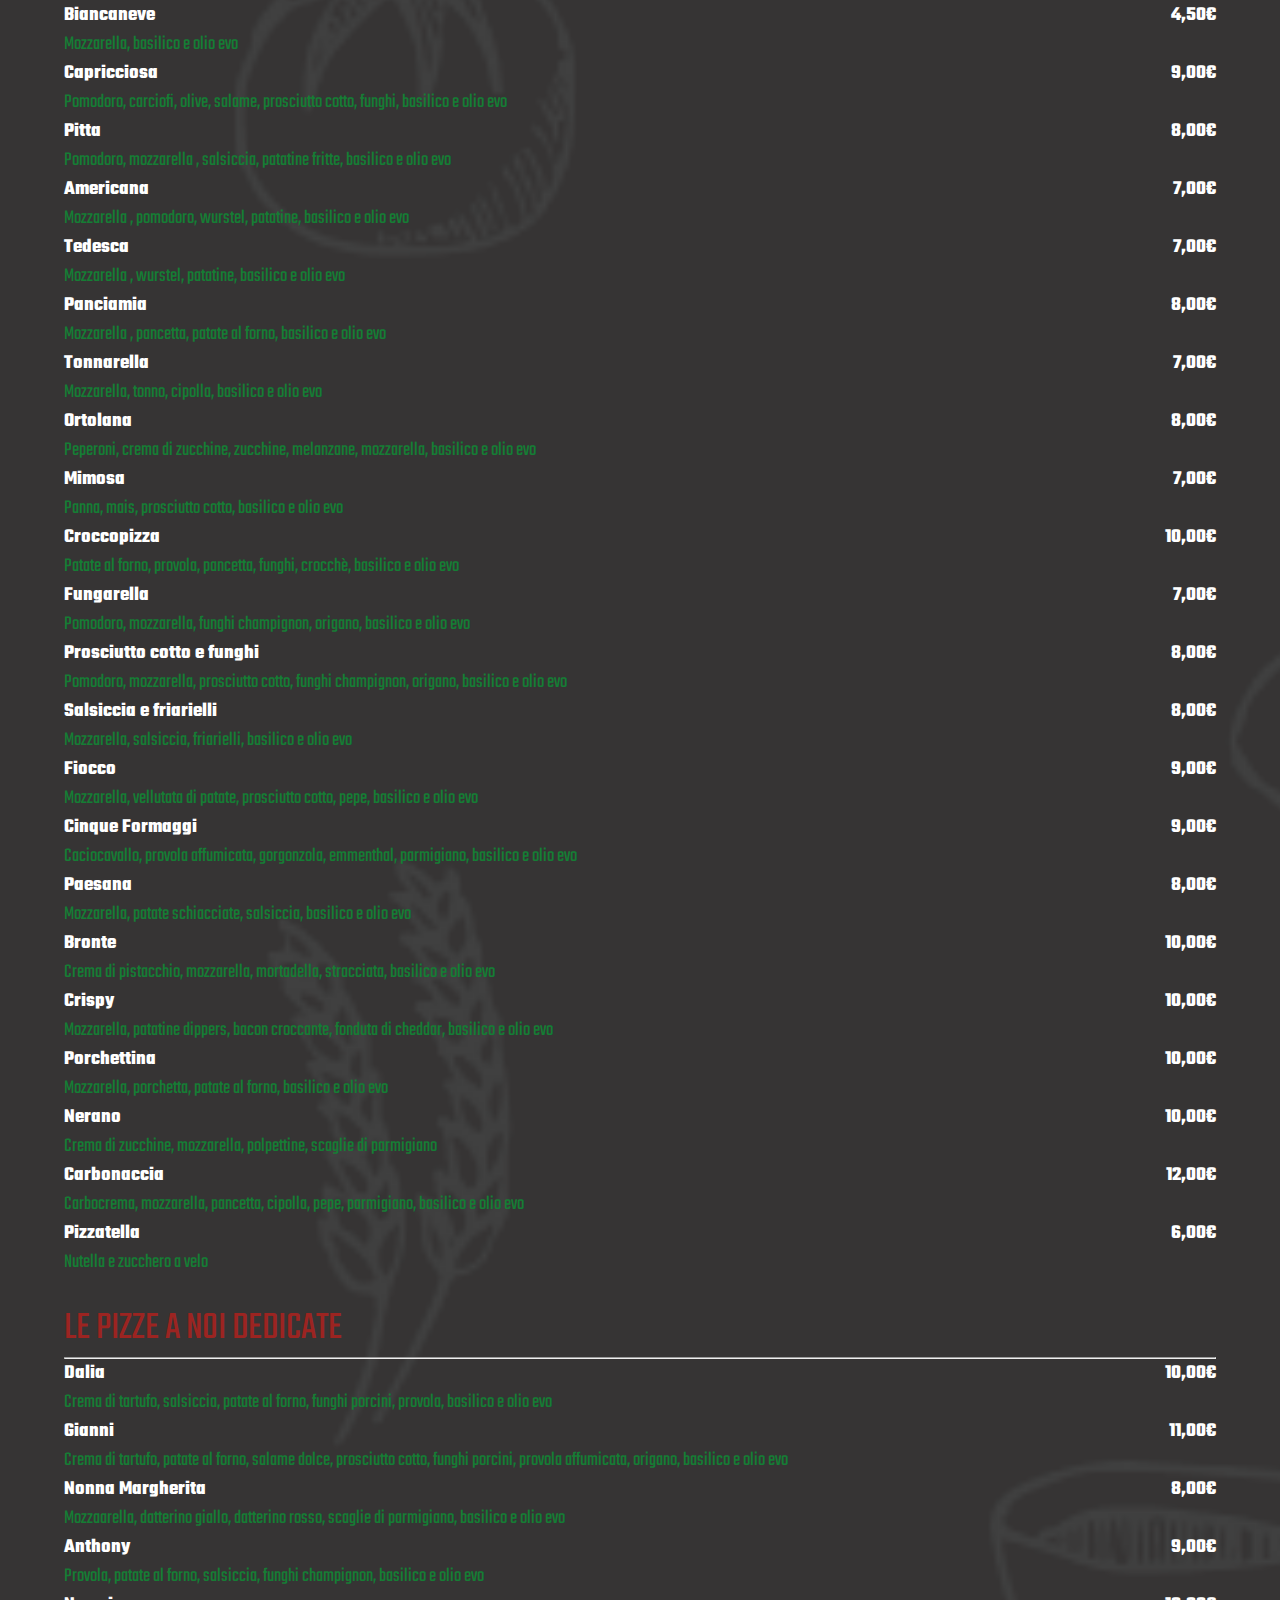
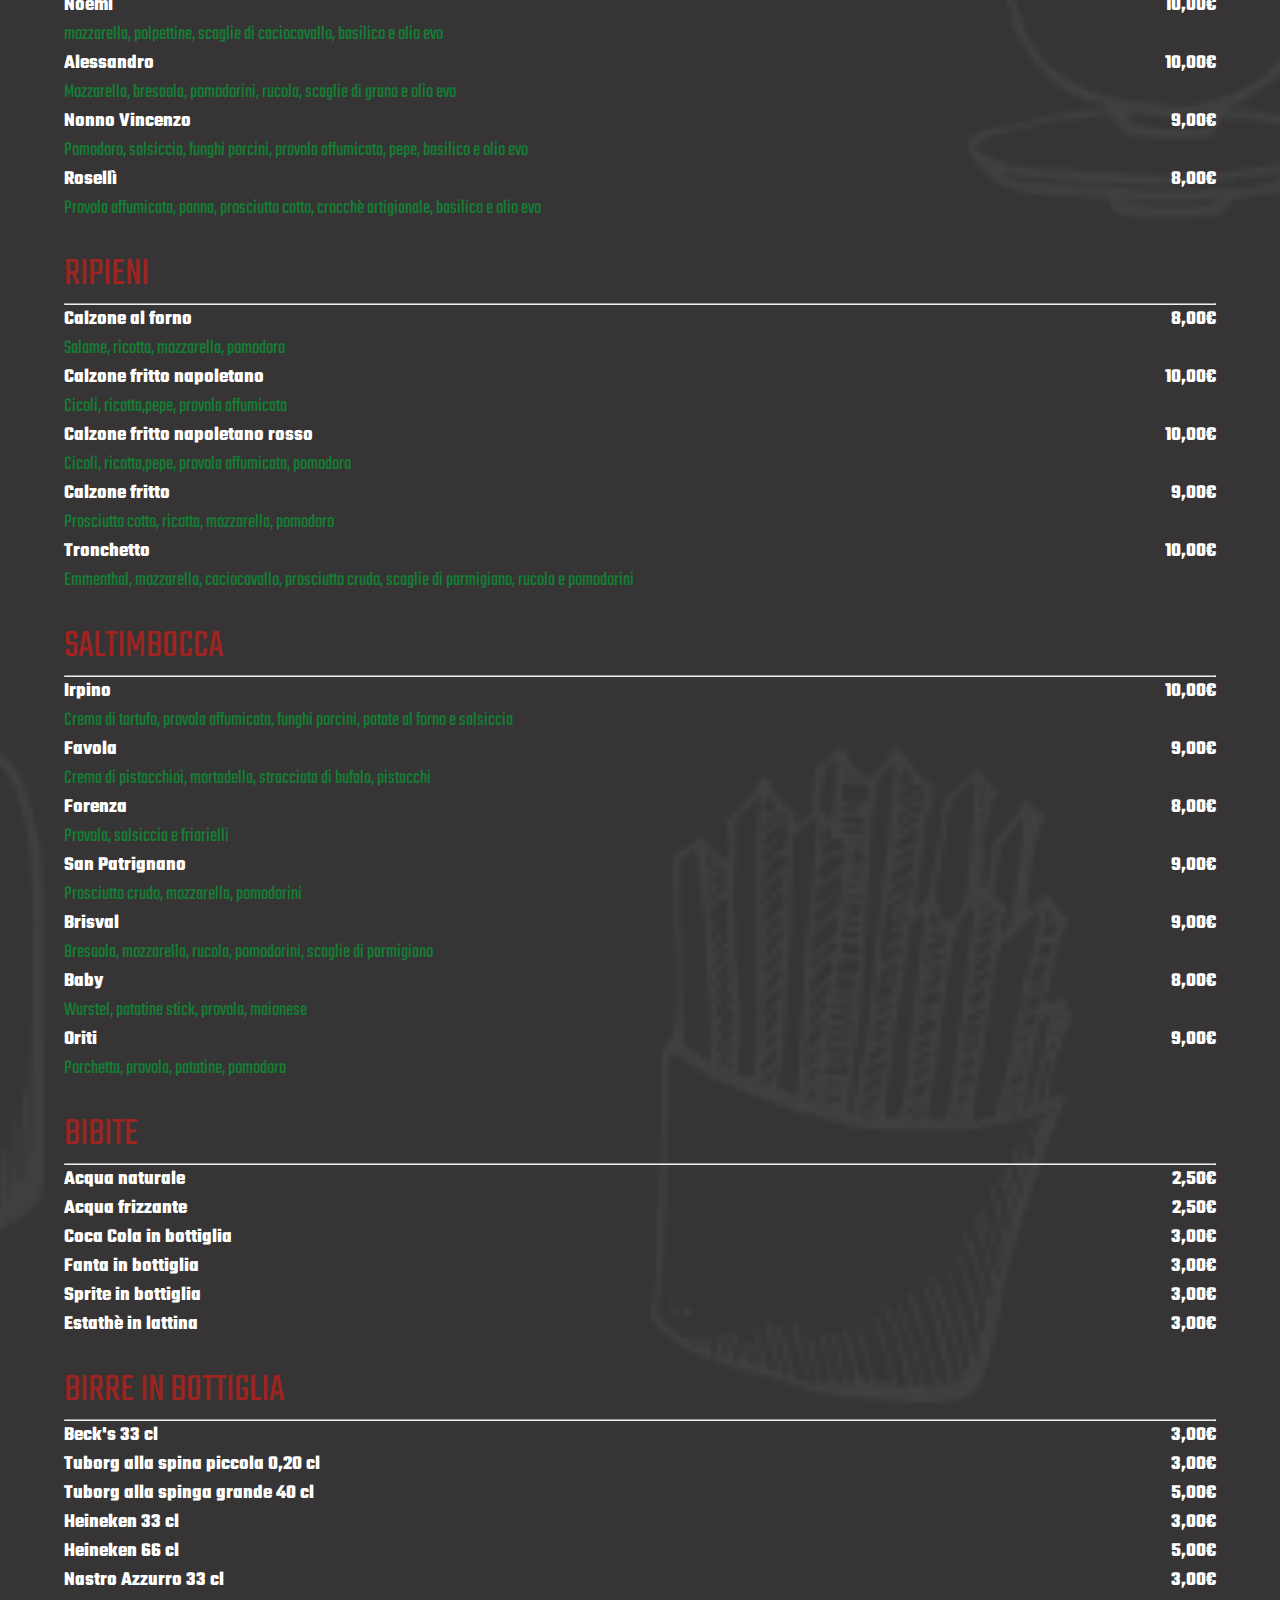
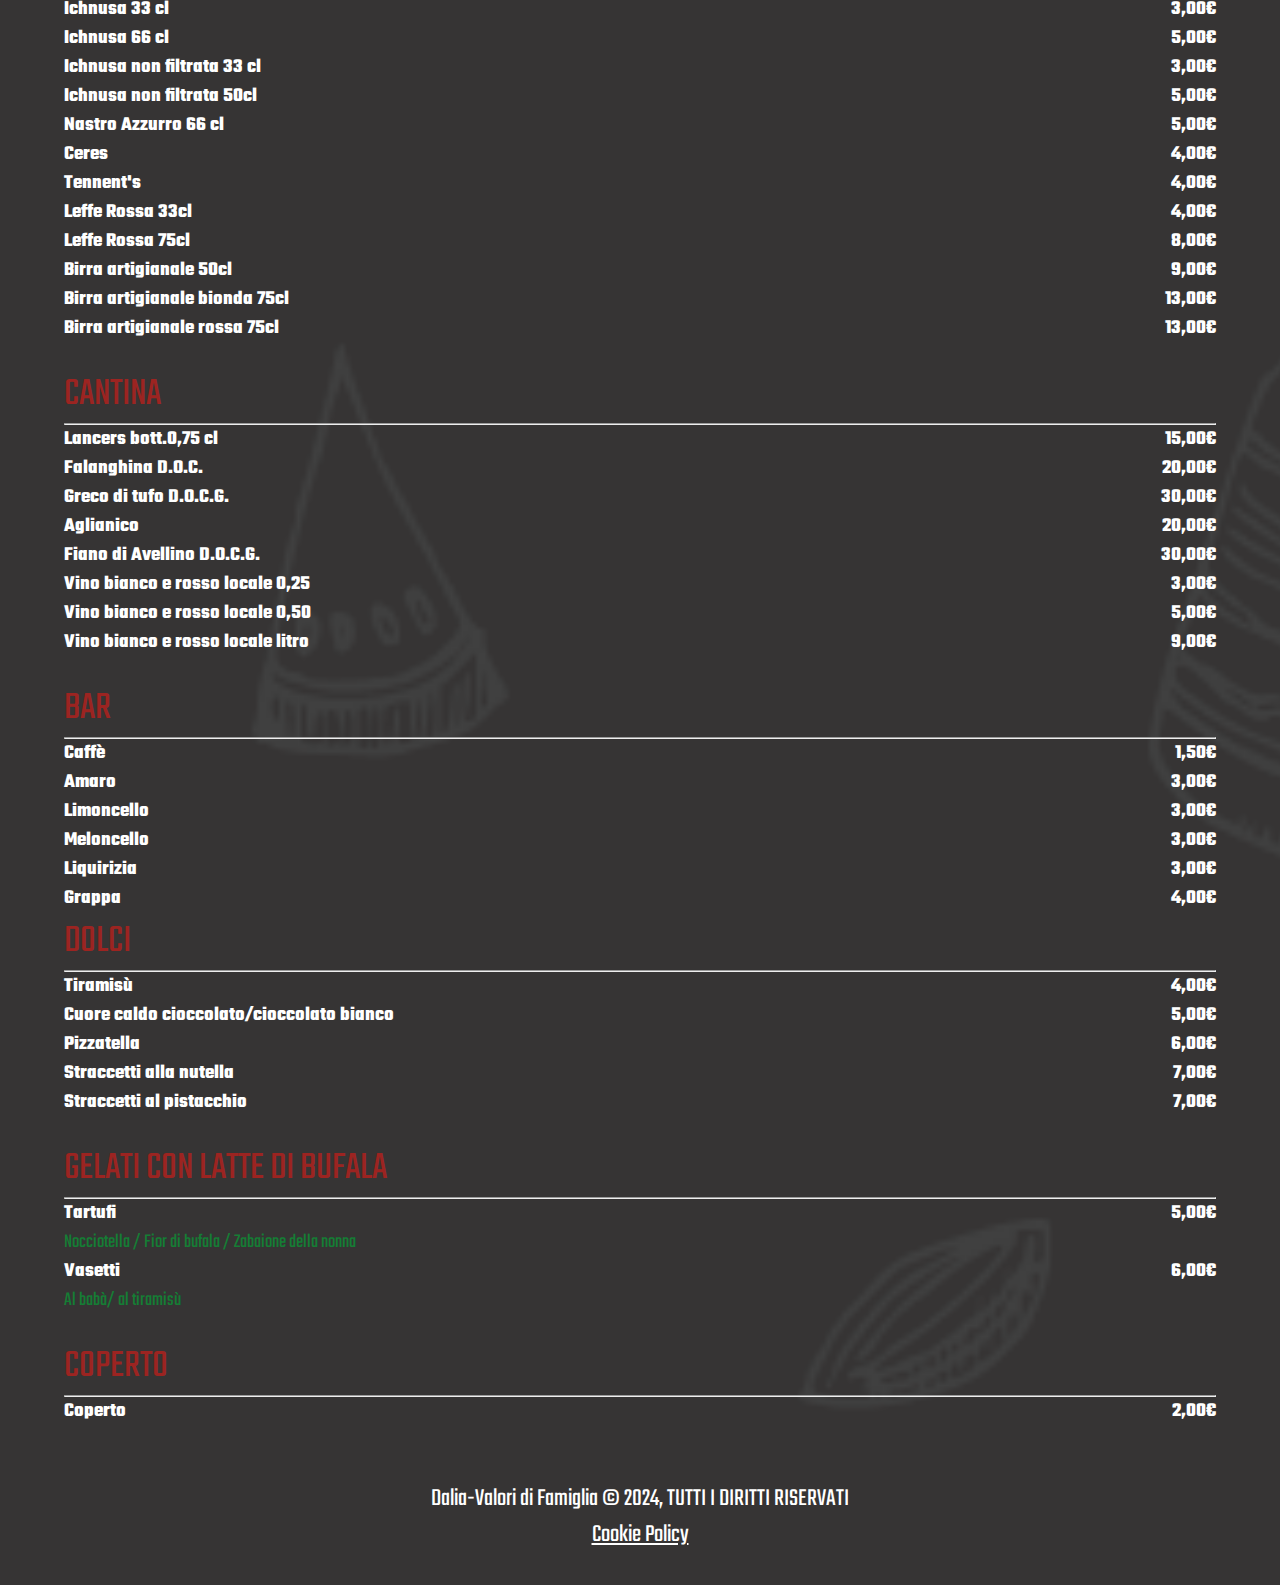
==== commit 394ba26c: "Update menu.html" ====
--- a/menu.html
+++ b/menu.html
@@ -105,7 +105,7 @@
 		 </div>
                 <br>
 		<div class="pietanza">
-                <p><b><span>Mozzarella in carrozza</span> <span>1,50€</span></b></p>
+                <p><b><span>Stick di mozzarella</span> <span>2,00€</span></b></p>
                 </div>
                 <br>
 		<div class="pietanza">
@@ -130,6 +130,10 @@
                 <p><b><span>Patatina fritta chips</span> <span>5,00€</span></b></p>
                 </div>
                 <br>
+		<div class="pietanza">
+                <p><b><span>Patatina fritta twisters</span> <span>6,00€</span></b></p>
+           	</div>
+          	<br>
                 <div class="pietanza">
                 <p><b><span>Patatina fritta con Wurstel e Cheddar</span> <span>7,00€</span></b></p>
                 </div>
@@ -488,11 +492,11 @@
             </div>
             <br>
 		<div class="pietanza">
-                <p><b><span>Birra alla spina piccola 0,20 cl</span> <span>3,00€</span></b></p>
-            </div>
-            <br>
-		<div class="pietanza">
-                <p><b><span>Birra alla spinga grande 40 cl</span> <span>5,00€</span></b></p>
+                <p><b><span>Tuborg alla spina piccola 0,20 cl</span> <span>3,00€</span></b></p>
+            </div>
+            <br>
+		<div class="pietanza">
+                <p><b><span>Tuborg alla spinga grande 40 cl</span> <span>5,00€</span></b></p>
             </div>
             <br>
             <div class="pietanza">
@@ -507,6 +511,22 @@
                 <p><b><span>Nastro Azzurro 33 cl</span> <span>3,00€</span></b></p>
             </div>
             <br>
+	    <div class="pietanza">
+                <p><b><span>Ichnusa 33 cl</span> <span>3,00€</span></b></p>
+            </div>
+            <br>
+		<div class="pietanza">
+                <p><b><span>Ichnusa 66 cl</span> <span>5,00€</span></b></p>
+            </div>
+            <br>
+	    <div class="pietanza">
+	     <p><b><span>Ichnusa non filtrata 33 cl</span> <span>3,00€</span></b></p>
+            </div>
+            <br>
+		 <div class="pietanza">
+                <p><b><span>Ichnusa non filtrata 50cl</span> <span>5,00€</span></b></p>
+            </div>
+            <br>
             <div class="pietanza">
                 <p><b><span>Nastro Azzurro 66 cl</span> <span>5,00€</span></b></p>
             </div>
@@ -525,6 +545,10 @@
             <br>
             <div class="pietanza">
                 <p><b><span>Leffe Rossa 75cl</span> <span>8,00€</span></b></p>
+            </div>
+            <br>
+	    <div class="pietanza">
+	    <p><b><span>Birra artigianale 50cl</span> <span>9,00€</span></b></p>
             </div>
             <br>
             <div class="pietanza">
